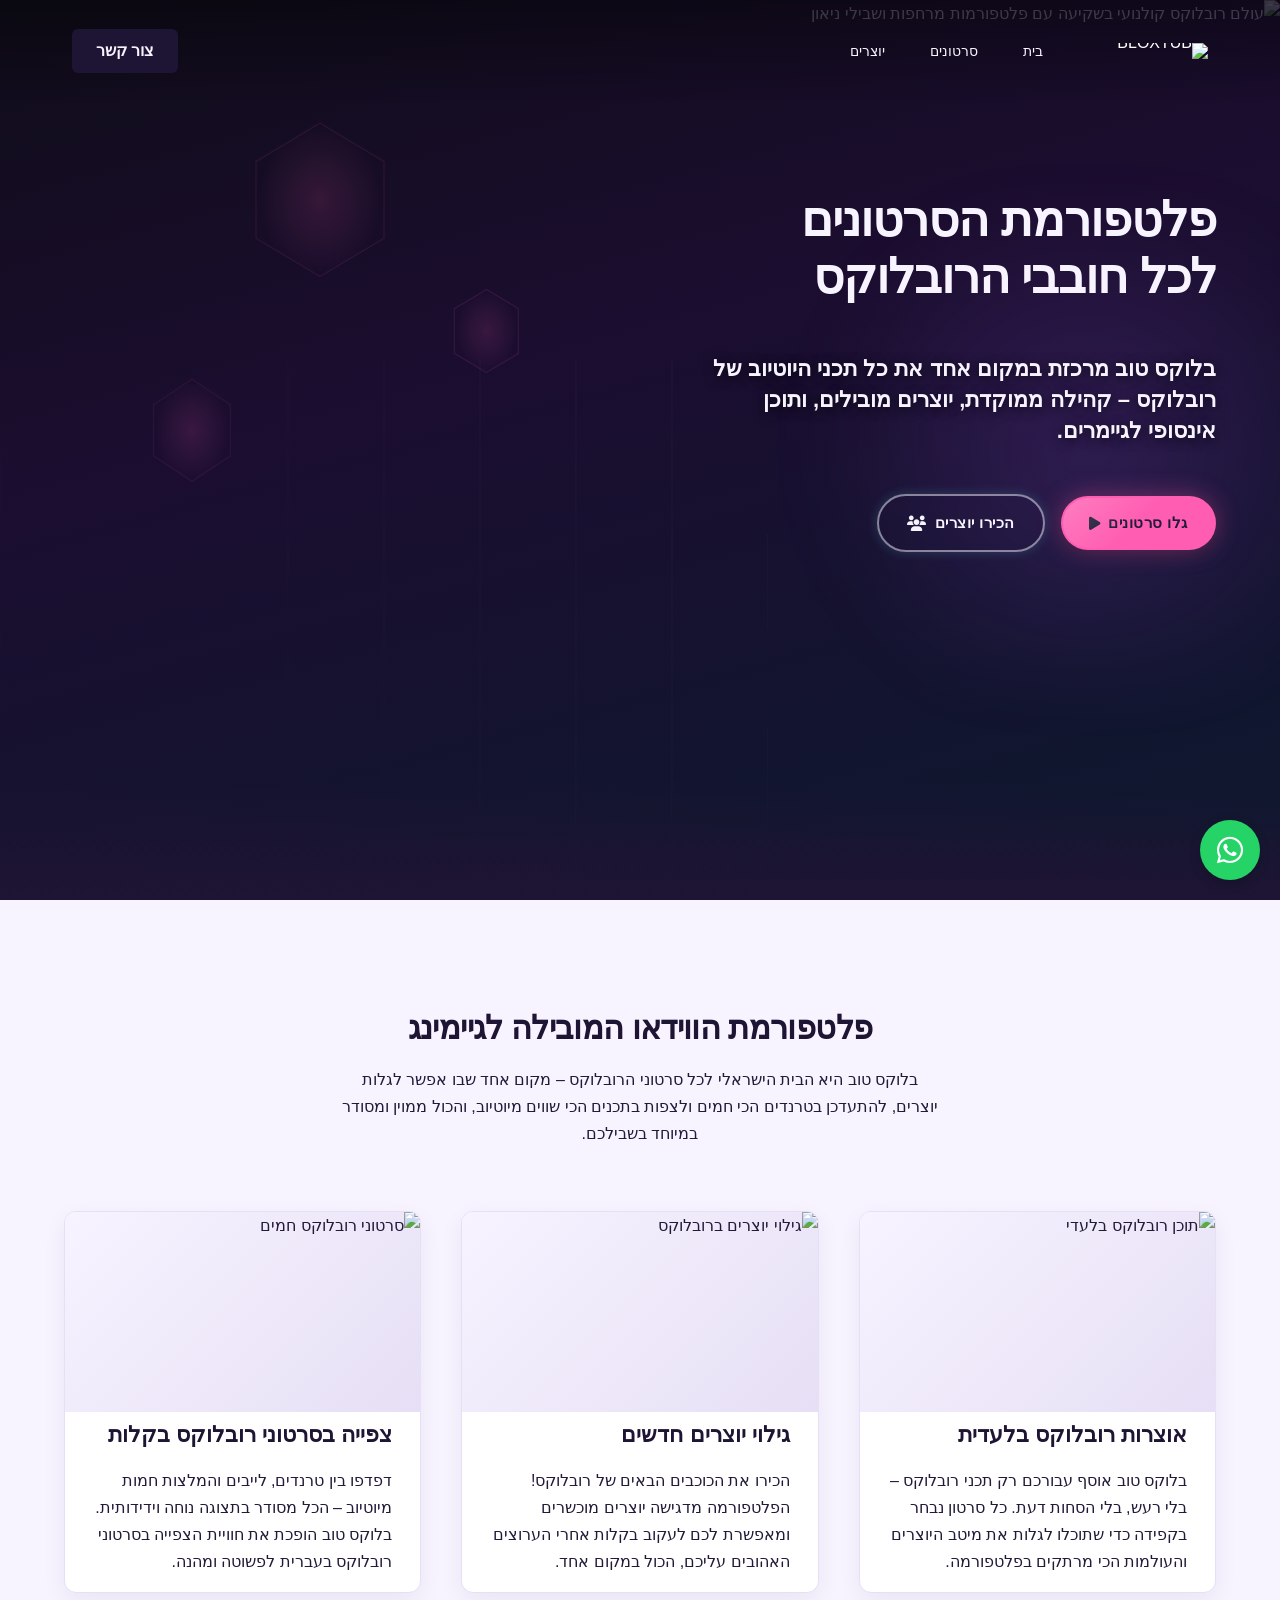
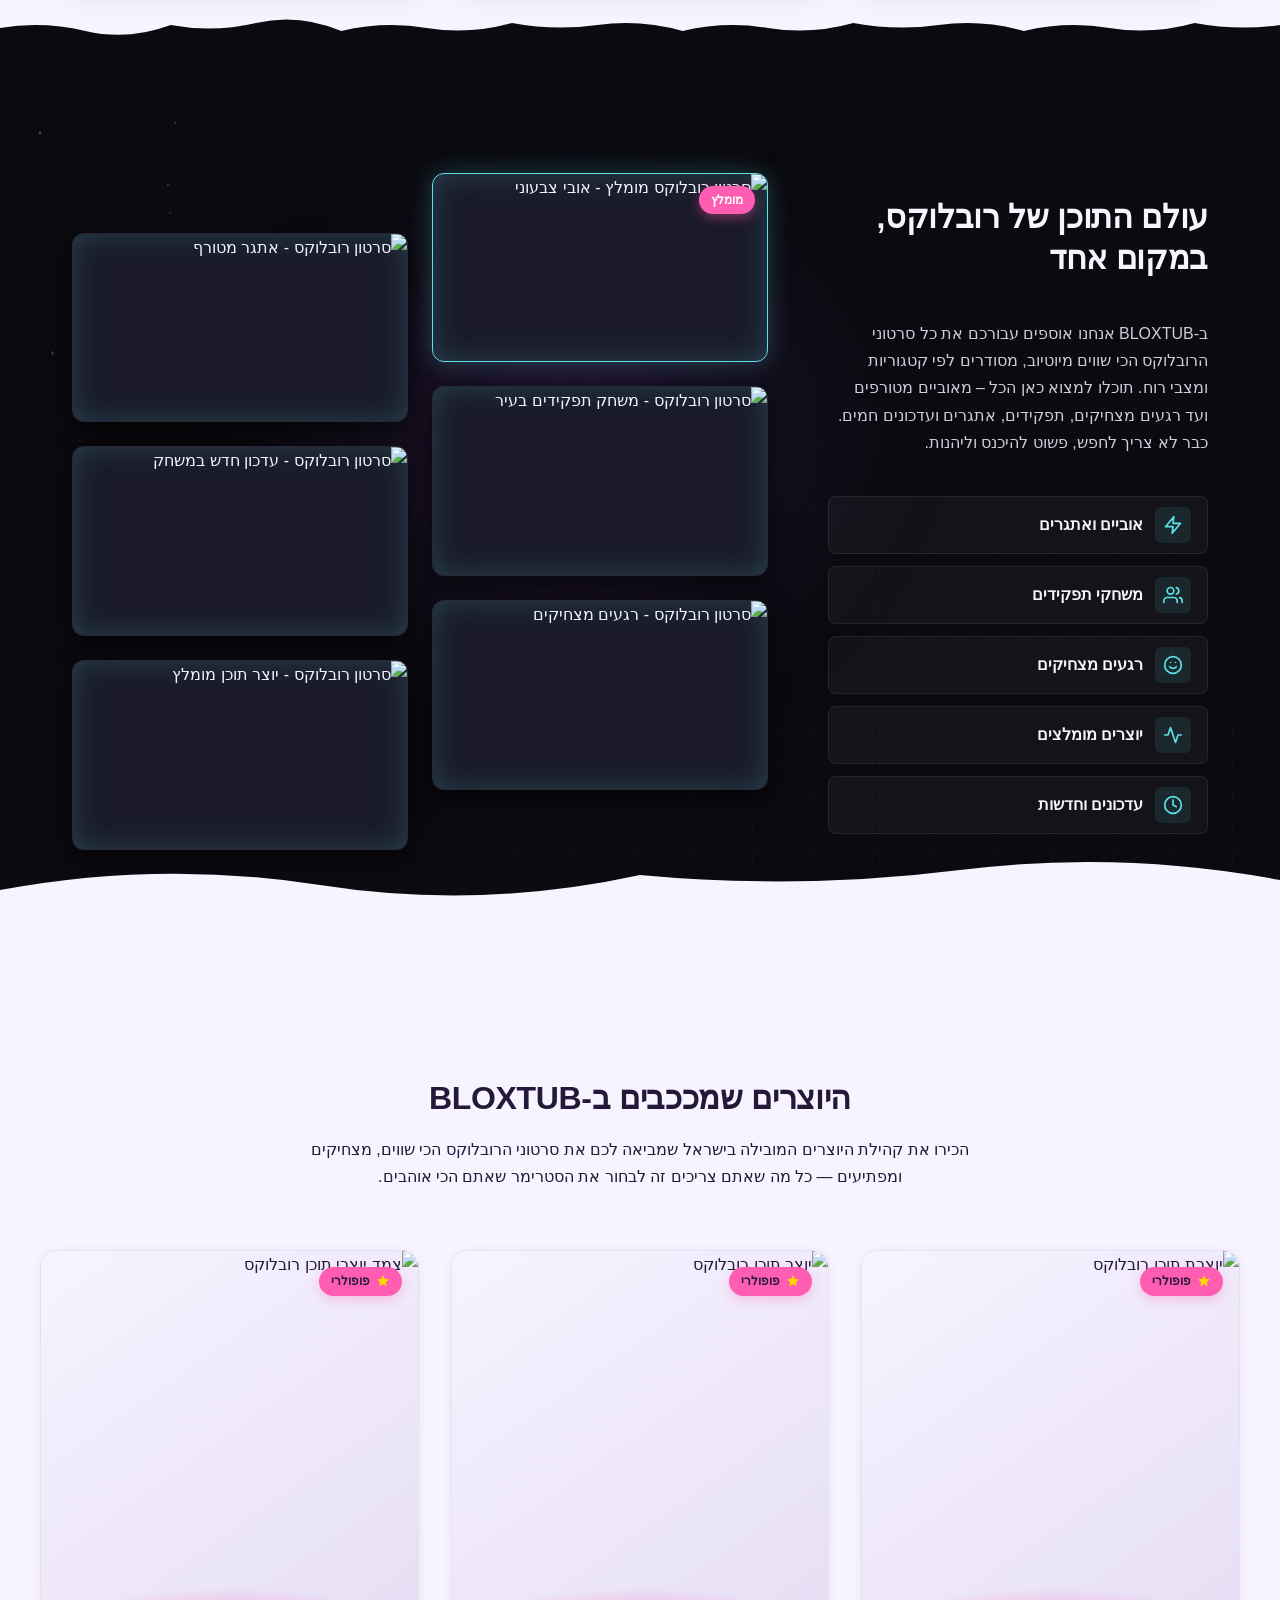
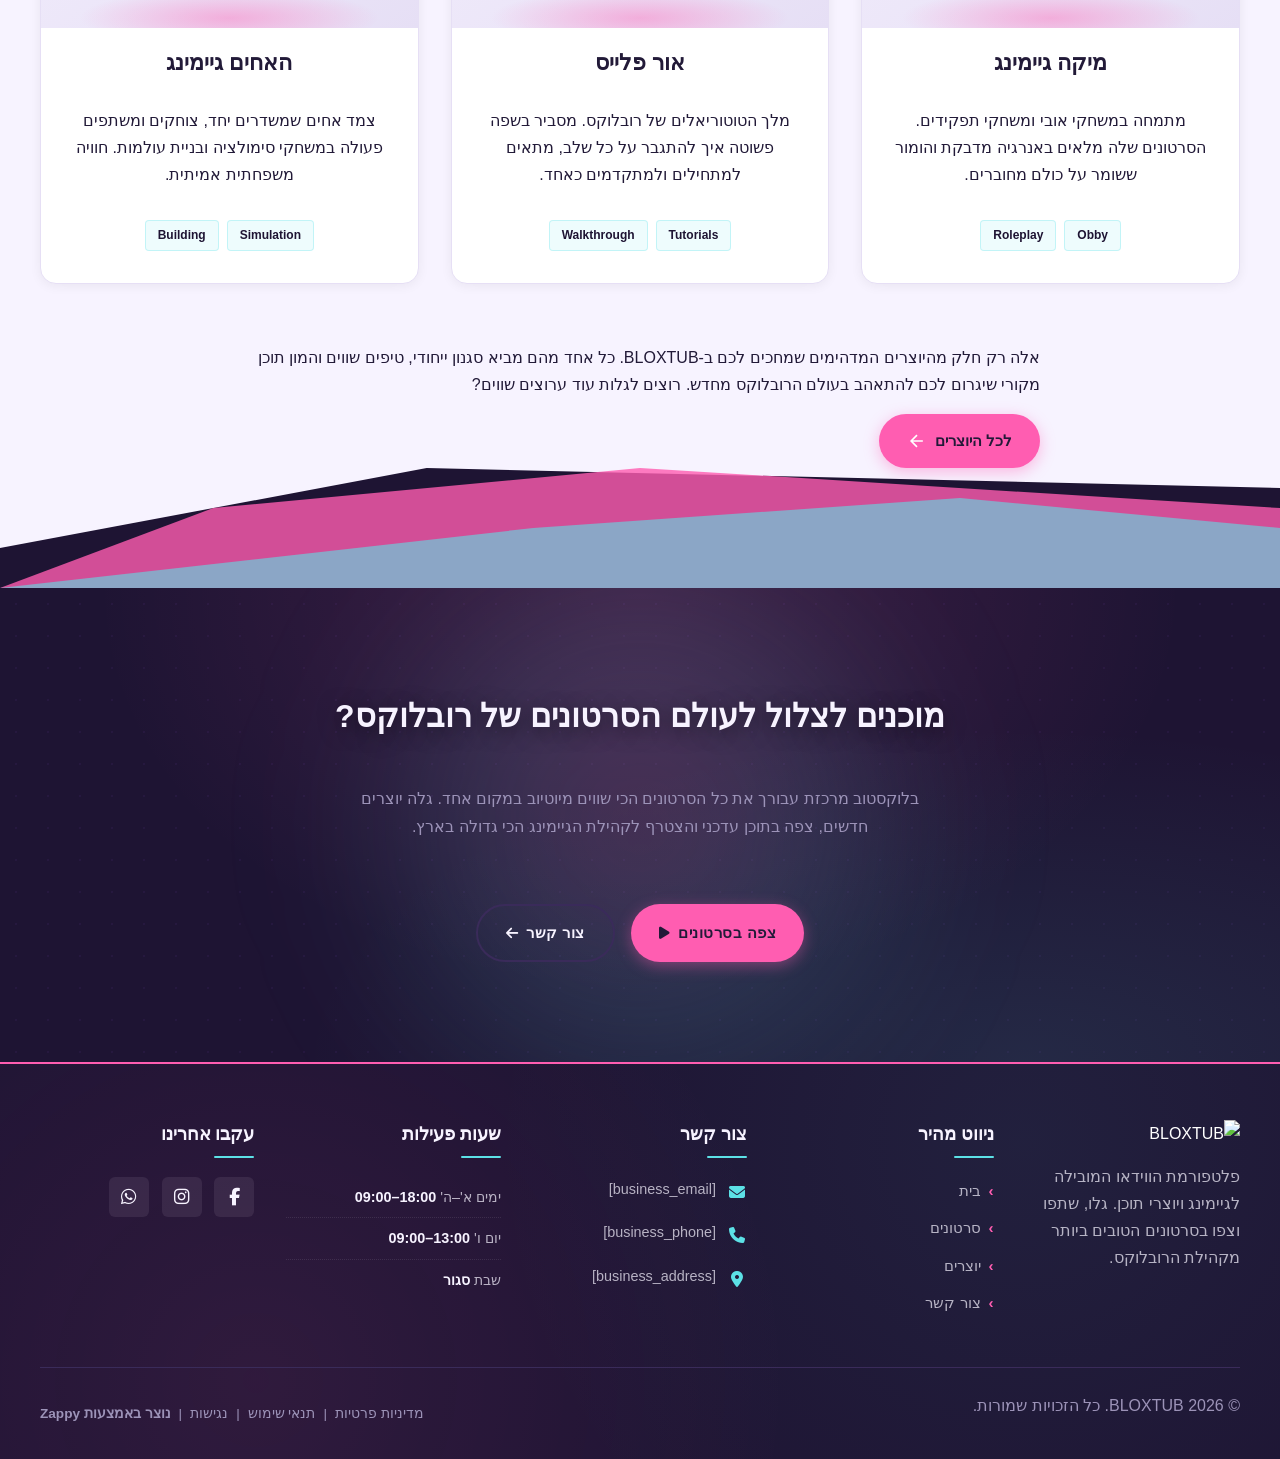
==== index.html @ db33e0e6 "Initial website commit" ====
<!DOCTYPE html>
<html lang="he" dir="rtl">
<head>
    <meta charset="UTF-8">
    <meta name="viewport" content="width=device-width, initial-scale=1.0">
    <meta name="robots" content="index, follow">
    <title>גלו עולם שלם של סרטוני רובלוקס — BLOXTUB</title>
    <meta name="description" content="פלטפורמת הווידאו המובילה לגיימינג שכולה רובלוקס! צפו באוספי סרטוני רובלוקס בעברית, גלו יוצרים חדשים והפכו לחלק מקהילת גיימרים תוססת. הכנסו עכשיו והתחילו לצפות!">
    <meta name="keywords" content="gaming video platform, סרטוני רובלוקס בעברית, צפייה בסרטוני רובלוקס, פלטפורמת וידאו לגיימינג, קהילת רובלוקס">
    
    <!-- Favicons -->
    <link rel="icon" type="image/x-icon" href="/assets/favicon.ico">
    <link rel="icon" type="image/png" sizes="16x16" href="/assets/favicon-16x16.png">
    <link rel="icon" type="image/png" sizes="32x32" href="/assets/favicon-32x32.png">
    <link rel="icon" type="image/png" sizes="48x48" href="/assets/favicon-48x48.png">
    <link rel="icon" type="image/png" sizes="192x192" href="/assets/favicon-192x192.png">
    <link rel="icon" type="image/png" sizes="512x512" href="/assets/favicon-512x512.png">
    <link rel="apple-touch-icon" href="/assets/apple-touch-icon.png">
    <!-- Zappy Analytics -->
<script>
(function() {
  'use strict';
  
  // Configuration
  var config = {
    websiteId: '1a527d62-5605-4ae5-ab54-e5332d90926c',
    apiUrl: 'https://api.zappy5.com/api/analytics/track',
    sessionDuration: 30 * 60 * 1000, // 30 minutes
    visitorDuration: 30 * 24 * 60 * 60 * 1000, // 30 days
    trackPageViews: true,
    trackClicks: true,
    trackFormSubmissions: true
  };
  
  // Generate or retrieve persistent visitor ID (30 days)
  function getVisitorId() {
    var visitorKey = 'zappy_visitor_' + config.websiteId;
    var visitor = null;
    
    try {
      visitor = localStorage.getItem(visitorKey);
      if (visitor) {
        var visitorData = JSON.parse(visitor);
        var now = Date.now();
        
        // Check if visitor ID is still valid (30 days)
        if (now - visitorData.created < config.visitorDuration) {
          // Update last seen timestamp
          visitorData.lastSeen = now;
          localStorage.setItem(visitorKey, JSON.stringify(visitorData));
          return visitorData.id;
        }
      }
    } catch (e) {
      console.warn('Zappy Analytics: LocalStorage not available');
    }
    
    // Generate new visitor ID
    var newVisitorId = 'zv_' + Date.now() + '_' + Math.random().toString(36).substr(2, 9);
    
    try {
      localStorage.setItem(visitorKey, JSON.stringify({
        id: newVisitorId,
        created: Date.now(),
        lastSeen: Date.now()
      }));
    } catch (e) {
      // Continue without local storage
    }
    
    return newVisitorId;
  }
  
  // Generate or retrieve session ID (30 minutes)
  function getSessionId() {
    var sessionKey = 'zappy_session_' + config.websiteId;
    var session = null;
    
    try {
      session = sessionStorage.getItem(sessionKey);
      if (session) {
        var sessionData = JSON.parse(session);
        var now = Date.now();
        
        // Check if session is still valid
        if (now - sessionData.timestamp < config.sessionDuration) {
          // Update timestamp
          sessionData.timestamp = now;
          sessionStorage.setItem(sessionKey, JSON.stringify(sessionData));
          return sessionData.id;
        }
      }
    } catch (e) {
      console.warn('Zappy Analytics: SessionStorage not available');
    }
    
    // Generate new session ID
    var newSessionId = 'zs_' + Date.now() + '_' + Math.random().toString(36).substr(2, 9);
    
    try {
      sessionStorage.setItem(sessionKey, JSON.stringify({
        id: newSessionId,
        timestamp: Date.now()
      }));
    } catch (e) {
      // Continue without session storage
    }
    
    return newSessionId;
  }
  
  var visitorId = getVisitorId();
  var sessionId = getSessionId();
  
  // Track an event
  function trackEvent(eventType, data) {
    data = data || {};
    
    var eventData = {
      website_id: config.websiteId,
      event_type: eventType,
      page_path: window.location.pathname,
      referrer: document.referrer || 'direct',
      visitor_id: visitorId,
      session_id: sessionId,
      metadata: data
    };
    
    // Use sendBeacon if available (better for page unload events)
    if (navigator.sendBeacon) {
      var blob = new Blob([JSON.stringify(eventData)], { type: 'application/json' });
      navigator.sendBeacon(config.apiUrl, blob);
    } else {
      // Fallback to fetch
      fetch(config.apiUrl, {
        method: 'POST',
        headers: {
          'Content-Type': 'application/json'
        },
        body: JSON.stringify(eventData),
        keepalive: true
      }).catch(function(error) {
        console.warn('Zappy Analytics: Failed to track event', error);
      });
    }
  }
  
  // Track page view
  if (config.trackPageViews) {
    trackEvent('pageview', {
      title: document.title,
      url: window.location.href
    });
  }
  
  // Track clicks on important elements
  if (config.trackClicks) {
    document.addEventListener('click', function(e) {
      var target = e.target;
      
      // Track button clicks (counted as actions)
      if (target.tagName === 'BUTTON' || target.closest('button')) {
        var button = target.tagName === 'BUTTON' ? target : target.closest('button');
        var clickMeta = {
          element: 'button',
          text: button.textContent.trim().substring(0, 100),
          id: button.id || null,
          class: button.className || null
        };
        
        trackEvent('click', clickMeta);
      }
      
      // Track link clicks (navigation - not counted as actions)
      else if (target.tagName === 'A' || target.closest('a')) {
        var link = target.tagName === 'A' ? target : target.closest('a');
        var navMeta = {
          element: 'link',
          text: link.textContent.trim().substring(0, 100),
          href: link.href,
          external: link.hostname !== window.location.hostname
        };
        
        trackEvent('navigation', navMeta);
      }
    }, true);
  }
  
  
  // Track form submissions
  if (config.trackFormSubmissions) {
    document.addEventListener('submit', function(e) {
      var form = e.target;
      
      trackEvent('form_submit', {
        form_id: form.id || null,
        form_name: form.name || null,
        form_action: form.action || null,
        form_method: form.method || 'GET'
      });
    }, true);
  }
  
  // Track time on page (send on page unload)
  var pageLoadTime = Date.now();
  
  window.addEventListener('beforeunload', function() {
    var timeOnPage = Math.floor((Date.now() - pageLoadTime) / 1000); // in seconds
    
    trackEvent('page_unload', {
      time_on_page: timeOnPage,
      page_path: window.location.pathname
    });
  });
  
  // Expose tracking function globally for custom events
  window.zappyAnalytics = {
    track: trackEvent,
    getVisitorId: function() { return visitorId; },
    getSessionId: function() { return sessionId; }
  };
  
})();
</script>
<!-- End Zappy Analytics -->
    <meta property="og:title" content="גלו עולם שלם של סרטוני רובלוקס — BLOXTUB">
    <meta property="og:description" content="פלטפורמת הווידאו המובילה לגיימינג שכולה רובלוקס! צפו באוספי סרטוני רובלוקס בעברית, גלו יוצרים חדשים והפכו לחלק מקהילת גיימרים תוססת. הכנסו עכשיו והתחילו לצפות!">
    <meta name="twitter:card" content="summary_large_image">
    <meta name="twitter:title" content="גלו עולם שלם של סרטוני רובלוקס — BLOXTUB">
    <meta name="twitter:description" content="פלטפורמת הווידאו המובילה לגיימינג שכולה רובלוקס! צפו באוספי סרטוני רובלוקס בעברית, גלו יוצרים חדשים והפכו לחלק מקהילת גיימרים תוססת. הכנסו עכשיו והתחילו לצפות!">
    <meta property="og:type" content="website">
  <meta property="og:locale" content="he_IL">
  
  
  
  
  
  <link rel="stylesheet" href="https://cdnjs.cloudflare.com/ajax/libs/font-awesome/6.4.0/css/all.min.css">
  <style>
    .skip-link { position: absolute; top: 0; left: 0; transform: translateY(-200%); padding: 12px 18px; background: var(--bg-dark, #1a1a1a); color: var(--text-light, #fff); font-weight: 600; border-radius: 0 0 8px 0; z-index: 10000; }
    .skip-link:focus { transform: none; outline: 2px solid var(--ring, #fff); outline-offset: 2px; }
    :focus-visible { outline: 2px solid var(--ring, currentColor); outline-offset: 3px; }
  </style>


  
    <!-- Favicons -->
    <link rel="icon" type="image/x-icon" href="/assets/favicon.ico">
    <link rel="icon" type="image/png" sizes="16x16" href="/assets/favicon-16x16.png">
    <link rel="icon" type="image/png" sizes="32x32" href="/assets/favicon-32x32.png">
    <link rel="icon" type="image/png" sizes="48x48" href="/assets/favicon-48x48.png">
    <link rel="icon" type="image/png" sizes="192x192" href="/assets/favicon-192x192.png">
    <link rel="icon" type="image/png" sizes="512x512" href="/assets/favicon-512x512.png">
    <link rel="apple-touch-icon" href="/assets/apple-touch-icon.png">
    <!-- Cookie Consent -->
    <link rel="stylesheet" href="https://cdn.jsdelivr.net/npm/vanilla-cookieconsent@3/dist/cookieconsent.css">
    <script src="https://cdn.jsdelivr.net/npm/vanilla-cookieconsent@3/dist/cookieconsent.umd.js"></script>
    <!-- Mickidum Accessibility Toolbar -->
    <script src="https://cdn.jsdelivr.net/gh/mickidum/acc_toolbar/acctoolbar/acctoolbar.min.js"></script>
    <link rel="stylesheet" href="/styles.css">
    <script>window.ZAPPY_WEBSITE_ID = "1a527d62-5605-4ae5-ab54-e5332d90926c"; window.ZAPPY_API_BASE = "https://api.zappy5.com";</script>

    <style id="zappy-dropdown-submenu-styles">
      /* ========== DESKTOP DROPDOWN SUBMENU STYLES ========== */
      /* Base styles for dropdown submenus - parent must be positioned */
      .nav-menu li:has(.sub-menu), nav li:has(.sub-menu), .navbar li:has(.sub-menu), #navMenu li:has(.sub-menu) { position: relative; }
      /* Submenu base - hidden by default */
      .nav-menu .sub-menu, nav .sub-menu, .navbar .sub-menu, #navMenu .sub-menu { display: block !important; position: absolute !important; top: 100%; left: 0; min-width: 220px; background: white; border-radius: 8px; box-shadow: 0 8px 25px rgba(0,0,0,0.15); padding: 8px 0; opacity: 0; visibility: hidden; transform: translateY(10px); transition: all 0.3s ease; z-index: 1000; list-style: none; pointer-events: none; }
      /* CRITICAL: Desktop hover styles to show dropdown */
      .nav-menu li:hover > .sub-menu, nav li:hover > .sub-menu, .navbar li:hover > .sub-menu, #navMenu li:hover > .sub-menu { opacity: 1 !important; visibility: visible !important; transform: translateY(0) !important; pointer-events: auto !important; }
      /* Submenu item styling */
      .sub-menu li { list-style: none; margin: 0; padding: 0; }
      .sub-menu a { display: block !important; padding: 10px 16px !important; color: var(--text-dark, #333) !important; font-weight: 500; text-decoration: none; white-space: nowrap; transition: background-color 0.2s; }
      .sub-menu .zappy-nav-child > a { padding-left: 28px !important; font-size: 0.9em !important; opacity: 0.85 !important; }
      [dir="rtl"] .sub-menu .zappy-nav-child > a, html[lang="he"] .sub-menu .zappy-nav-child > a, html[lang="ar"] .sub-menu .zappy-nav-child > a { padding-left: 10px !important; padding-right: 28px !important; }
      .sub-menu .zappy-nav-parent > a { font-weight: 600 !important; }
      .sub-menu a:hover { background-color: #f5f5f5; }
      /* RTL (Hebrew/Arabic) dropdown positioning */
      [dir="rtl"] .nav-menu .sub-menu, [dir="rtl"] nav .sub-menu, [dir="rtl"] .navbar .sub-menu, html[lang="he"] .nav-menu .sub-menu, html[lang="he"] nav .sub-menu, html[lang="he"] .navbar .sub-menu, html[lang="ar"] .nav-menu .sub-menu, html[lang="ar"] nav .sub-menu, html[lang="ar"] .navbar .sub-menu { left: auto !important; right: 0 !important; }
      /* Hide empty dropdown menus (exclude catalog sub-menus that use <a> children instead of <li>) */
      .sub-menu:empty, .sub-menu:not(:has(li:not(.zappy-hidden-menu-item))):not(:has(> a)), .sub-menu:not(:has(li)):not(:has(> a)) { display: none !important; opacity: 0 !important; visibility: hidden !important; pointer-events: none !important; }
      /* Desktop: show submenu on Menu Group hover */
      li:has(.menu-group-title):hover > .sub-menu { opacity: 1 !important; visibility: visible !important; transform: translateY(0) !important; pointer-events: auto !important; }
      /* Menu Group title styling */
      .nav-menu > li > .menu-group-title, #navMenu > li > .menu-group-title { display: inline-block; padding: 0.5rem 1rem; cursor: default; user-select: none; }
      
      /* ========== MOBILE SUBMENU STYLES ========== */
      @media (max-width: 768px) {
        .nav-menu .sub-menu, nav .sub-menu, .navbar .sub-menu, #navMenu .sub-menu { position: static !important; transform: none !important; box-shadow: none !important; background: transparent !important; max-height: 0; overflow: hidden; opacity: 0; visibility: hidden; transition: max-height 0.3s ease, opacity 0.3s ease; padding: 0 !important; border-radius: 0 !important; }
        .navbar .sub-menu.mobile-expanded, .nav-menu .sub-menu.mobile-expanded, #navMenu .sub-menu.mobile-expanded { max-height: none !important; overflow-y: visible !important; opacity: 1 !important; visibility: visible !important; padding: 8px 0 8px 16px !important; }
        [dir="rtl"] .sub-menu.mobile-expanded, html[lang="he"] .sub-menu.mobile-expanded { padding: 8px 16px 8px 0 !important; }
        /* Disable hover behavior on mobile */
        .nav-menu li:hover > .sub-menu, nav li:hover > .sub-menu, .navbar li:hover > .sub-menu, #navMenu li:hover > .sub-menu { opacity: 0; visibility: hidden; pointer-events: none; }
        .nav-menu li > .sub-menu.mobile-expanded, nav li > .sub-menu.mobile-expanded, .navbar li > .sub-menu.mobile-expanded, #navMenu li > .sub-menu.mobile-expanded { opacity: 1 !important; visibility: visible !important; pointer-events: auto !important; }
        .nav-menu li:has(.sub-menu), nav li:has(.sub-menu), .navbar li:has(.sub-menu), #navMenu li:has(.sub-menu) { display: flex !important; flex-wrap: wrap !important; align-items: center !important; position: relative !important; min-height: 44px !important; }
        .nav-menu li:has(.sub-menu) > a, nav li:has(.sub-menu) > a, .navbar li:has(.sub-menu) > a, #navMenu li:has(.sub-menu) > a { flex: 1 !important; min-width: 0 !important; }
        .nav-menu li:has(.sub-menu) > .menu-group-title, nav li:has(.sub-menu) > .menu-group-title, .navbar li:has(.sub-menu) > .menu-group-title, #navMenu li:has(.sub-menu) > .menu-group-title { flex: 1 !important; min-width: 0 !important; padding: 0 !important; line-height: inherit !important; }
        .nav-menu li:has(.sub-menu) > .sub-menu, nav li:has(.sub-menu) > .sub-menu, .navbar li:has(.sub-menu) > .sub-menu, #navMenu li:has(.sub-menu) > .sub-menu { flex-basis: 100% !important; width: 100% !important; }
        .nav-menu li:has(.sub-menu) > a [class*="chevron"], .nav-menu li:has(.sub-menu) > a [class*="arrow"], .nav-menu li:has(.sub-menu) > a .fa-chevron-down, .nav-menu li:has(.sub-menu) > a .fa-angle-down, nav li:has(.sub-menu) > a [class*="chevron"], nav li:has(.sub-menu) > a [class*="arrow"], #navMenu li:has(.sub-menu) > a [class*="chevron"], #navMenu li:has(.sub-menu) > a [class*="arrow"] { display: none !important; visibility: hidden !important; }
        .mobile-submenu-toggle { display: flex !important; align-items: center !important; justify-content: center !important; width: 44px !important; height: auto !important; background: transparent !important; border: none !important; cursor: pointer !important; color: var(--text-light) !important; position: static !important; flex-shrink: 0 !important; align-self: stretch !important; z-index: 2 !important; padding: 0 !important; margin: 0 !important; }
        .mobile-submenu-toggle::after { content: '' !important; width: 0 !important; height: 0 !important; border-left: 6px solid transparent !important; border-right: 6px solid transparent !important; border-top: 7px solid currentColor !important; transition: transform 0.3s ease !important; }
        .mobile-submenu-toggle.expanded::after { transform: rotate(180deg) !important; }
        .sub-menu a { padding: 10px 0 !important; display: block !important; color: var(--text-light) !important; white-space: normal !important; }
        .sub-menu .zappy-nav-child > a { padding-left: 28px !important; font-size: 0.9em !important; opacity: 0.85 !important; }
        [dir="rtl"] .sub-menu .zappy-nav-child > a, html[lang="he"] .sub-menu .zappy-nav-child > a, html[lang="ar"] .sub-menu .zappy-nav-child > a { padding-left: 0 !important; padding-right: 28px !important; }
        .sub-menu .zappy-nav-parent > a { font-weight: 600 !important; }
        .nav-menu.active, #navMenu.active { max-width: 100vw !important; overflow-x: hidden !important; box-sizing: border-box !important; }
        .navbar .sub-menu li a, nav.navbar .sub-menu li a, .zappy-products-dropdown .sub-menu a { color: var(--text-light) !important; }
      }
      @media (min-width: 769px) { .mobile-submenu-toggle { display: none !important; } }
    </style>

    <style id="zappy-widget-visibility">
      html[dir="rtl"] .whatsapp-float { right: 20px !important; left: auto !important; }
      html[dir="ltr"] .whatsapp-float, html:not([dir]) .whatsapp-float { left: 20px !important; right: auto !important; }
      html[dir="rtl"] #mic-access-tool-general-button, html[dir="rtl"] .mic-access-tool-general-button,
      html[dir="rtl"] #mic-init-access-tool .mic-access-tool-general-button,
      html[dir="rtl"] #mic-init-access-tool #mic-access-tool-general-button,
      html[dir="rtl"] ._access-icon { left: 20px !important; right: auto !important; }
      html[dir="ltr"] #mic-access-tool-general-button, html[dir="ltr"] .mic-access-tool-general-button,
      html[dir="ltr"] #mic-init-access-tool .mic-access-tool-general-button,
      html[dir="ltr"] #mic-init-access-tool #mic-access-tool-general-button,
      html[dir="ltr"] ._access-icon,
      html:not([dir]) #mic-access-tool-general-button, html:not([dir]) .mic-access-tool-general-button,
      html:not([dir]) #mic-init-access-tool .mic-access-tool-general-button,
      html:not([dir]) #mic-init-access-tool #mic-access-tool-general-button,
      html:not([dir]) ._access-icon { right: 20px !important; left: auto !important; }
      @media (max-width: 768px) { .whatsapp-float { display: flex !important; } }
      @media (min-width: 769px) { .whatsapp-float { display: flex !important; } }
      @media (max-width: 768px) {
        #mic-access-tool-general-button, .mic-access-tool-general-button,
        #mic-init-access-tool .mic-access-tool-general-button, #mic-init-access-tool #mic-access-tool-general-button,
        ._access-icon { display: flex !important; visibility: visible !important; opacity: 1 !important; pointer-events: auto !important; }
        #mic-access-tool-box.opened-mic-access-tool, .mic-access-tool-box.opened-mic-access-tool,
        #mic-init-access-tool #mic-access-tool-box.opened-mic-access-tool {
          visibility: visible !important; opacity: 1 !important; pointer-events: auto !important;
        }
      }
      @media (min-width: 769px) {
        #mic-access-tool-general-button, .mic-access-tool-general-button,
        #mic-init-access-tool .mic-access-tool-general-button, #mic-init-access-tool #mic-access-tool-general-button,
        ._access-icon { display: flex !important; visibility: visible !important; opacity: 1 !important; pointer-events: auto !important; }
        #mic-access-tool-box.opened-mic-access-tool, .mic-access-tool-box.opened-mic-access-tool,
        #mic-init-access-tool #mic-access-tool-box.opened-mic-access-tool {
          visibility: visible !important; opacity: 1 !important; pointer-events: auto !important;
        }
      }
    </style>
</head>
<body>
<a class="skip-link" href="#main">דלג לתוכן הראשי</a>
  <nav class="navbar" dir="rtl">
  <button class="mobile-toggle" id="mobileToggle" aria-label="Menu">
    <svg class="hamburger-icon" width="24" height="24" viewBox="0 0 24 24" fill="none">
      <path d="M3 12h18M3 6h18M3 18h18" stroke="currentColor" stroke-width="2" stroke-linecap="round"></path>
    </svg>
    <svg class="close-icon" width="24" height="24" viewBox="0 0 24 24" fill="none" style="display: none;">
      <path d="M18 6L6 18M6 6l12 12" stroke="currentColor" stroke-width="2" stroke-linecap="round"></path>
    </svg>
  </button>
  
  <button class="phone-header-btn" data-phone="[business_phone]" aria-label="Call">
    <svg width="20" height="20" viewBox="0 0 24 24" fill="currentColor">
      <path d="M22 16.92v3a2 2 0 0 1-2.18 2 19.79 19.79 0 0 1-8.63-3.07 19.5 19.5 0 0 1-6-6 19.79 19.79 0 0 1-3.07-8.67A2 2 0 0 1 4.11 2h3a2 2 0 0 1 2 1.72 12.84 12.84 0 0 0 .7 2.81 2 2 0 0 1-.45 2.11L8.09 9.91a16 16 0 0 0 6 6l1.27-1.27a2 2 0 0 1 2.11-.45 12.84 12.84 0 0 0 2.81.7A2 2 0 0 1 22 16.92z"></path>
    </svg>
  </button>

  <div class="nav-container">
    <div class="nav-right-group"><div class="nav-brand">
      <a href="/" class="logo-link"><img class="logo" src="/assets/site-----image-1.webp" alt="BLOXTUB"></a>
    </div><ul class="nav-menu" id="navMenu"><li><a href="/">בית</a></li><li><a href="/videos">סרטונים</a></li><li><a href="/creators">יוצרים</a></li></ul></div>
    
    
    
    <div class="nav-cta-container">
      <a href="/contact" class="nav-cta-btn">צור קשר</a>
    </div>
  </div>
</nav>
<script>

// Navbar Mobile Menu Toggle and Contrast Fix
(function() {
  // Use 'load' event instead of 'DOMContentLoaded' to ensure we run AFTER all other scripts
  window.addEventListener('load', function() {
    
    // FIX MOBILE BUTTON CONTRAST
    // Detect navbar background color and apply contrasting color to mobile buttons
    const navbar = document.querySelector('.navbar, nav, header');
    if (!navbar) {
      console.log('[Navbar] Navbar element not found');
      return;
    }
    
    // DECLARE VARIABLES EARLY to avoid Temporal Dead Zone errors
    // These are used in multiple places below
    let mobileToggle = document.getElementById('mobileToggle') ||
                       document.querySelector('.mobile-toggle') ||
                       document.querySelector('.hamburger') ||
                       document.querySelector('.hamburger-menu') ||
                       document.querySelector('.menu-toggle') ||
                       document.querySelector('.burger-menu') ||
                       document.querySelector('[aria-label="Menu"]') ||
                       document.querySelector('[aria-label="תפריט"]');
    
    const phoneBtn = document.querySelector('.phone-header-btn');
    
    const computedStyle = window.getComputedStyle(navbar);
    let bgColor = computedStyle.backgroundColor;
    
    console.log('[Navbar] Initial navbar background:', bgColor);
    
    // Check if background is transparent or rgba with 0 alpha
    const isTransparent = bgColor === 'transparent' || 
                         bgColor === 'rgba(0, 0, 0, 0)' ||
                         (bgColor.startsWith('rgba') && bgColor.includes(', 0)'));
    
    if (isTransparent) {
      // Check for background-image or gradient
      const bgImage = computedStyle.backgroundImage;
      if (bgImage && bgImage !== 'none') {
        console.log('[Navbar] Navbar has background image/gradient, using dark text');
        bgColor = 'rgb(240, 240, 240)'; // Assume light background
      } else {
        // Transparent navbar - check body background
        const bodyBg = window.getComputedStyle(document.body).backgroundColor;
        console.log('[Navbar] Navbar transparent, using body background:', bodyBg);
        bgColor = bodyBg;
      }
    }
    
    // Calculate luminance to determine if background is light or dark
    const rgb = bgColor.match(/\d+/g);
    if (rgb && rgb.length >= 3) {
      const r = parseInt(rgb[0]);
      const g = parseInt(rgb[1]);
      const b = parseInt(rgb[2]);
      const luminance = (0.299 * r + 0.587 * g + 0.114 * b) / 255;
      
      // Mobile button colors are set by Claude's AI-generated CSS (same as .nav-menu a)
      // No dynamic color overrides needed - colors come from the generated navbar CSS
      console.log('[Navbar] Mobile button colors preserved from Claude CSS (luminance:', luminance.toFixed(2) + ')');
      
      // FIX ICON SIZES - Ensure SVGs are properly sized and visible
      // INJECT CRITICAL CSS TO OVERRIDE ANY CONFLICTING RULES
      const criticalCSS = document.createElement('style');
      criticalCSS.id = 'zappy-mobile-nav-fix';
      const htmlLang = document.documentElement.lang || 'en';
      const htmlDir = document.documentElement.dir || 'ltr';
      // Check both dir attribute AND lang for RTL detection
      // dir="rtl" is the most reliable indicator
      const isRTL = htmlDir === 'rtl' || htmlLang === 'he' || htmlLang === 'ar';
      
      criticalCSS.textContent = `
        /* Hide mobile buttons on desktop, show only on mobile */
        @media (min-width: 769px) {
          .mobile-toggle,
          .phone-header-btn {
            display: none !important;
          }
        }
        
        /* Show and position mobile buttons correctly on mobile */
        @media (max-width: 768px) {
          .navbar,
          nav.navbar {
            min-height: 70px !important;
          }

          .mobile-toggle,
          .phone-header-btn {
            position: absolute !important;
            top: 0 !important;
            bottom: 0 !important;
            margin-top: auto !important;
            margin-bottom: auto !important;
            transform: none !important;
            z-index: 1001 !important;
            display: flex !important;
            align-items: center !important;
            justify-content: center !important;
            width: 36px !important;
            height: 36px !important;
            border-radius: 50% !important;
            border: none !important;
            cursor: pointer !important;
            padding: 6px !important;
            background: none !important;
            color: var(--nav-text, var(--text-light)) !important;
            touch-action: manipulation !important;
            -webkit-tap-highlight-color: transparent !important;
          }

          html[data-zappy-site-type="ecommerce"] .phone-header-btn,
          body[data-zappy-site-type="ecommerce"] .phone-header-btn,
          html[data-zappy-site-type="ecommerce"] header .phone-header-btn,
          html[data-zappy-site-type="ecommerce"] nav .phone-header-btn {
            display: none !important;
            visibility: hidden !important;
            width: 0 !important;
            height: 0 !important;
            min-width: 0 !important;
            overflow: hidden !important;
          }
          
          /* LTR positioning (default): hamburger LEFT, phone RIGHT */
          html:not([dir="rtl"]):not([lang="he"]):not([lang="ar"]) .mobile-toggle,
          html[dir="ltr"] .mobile-toggle {
            left: 12px !important;
            right: auto !important;
          }
          html:not([dir="rtl"]):not([lang="he"]):not([lang="ar"]) .phone-header-btn,
          html[dir="ltr"] .phone-header-btn {
            right: 12px !important;
            left: auto !important;
          }
          
          /* RTL positioning: hamburger RIGHT, phone LEFT */
          html[dir="rtl"] .mobile-toggle,
          html[lang="he"] .mobile-toggle,
          html[lang="ar"] .mobile-toggle {
            right: 12px !important;
            left: auto !important;
          }
          html[dir="rtl"] .phone-header-btn,
          html[lang="he"] .phone-header-btn,
          html[lang="ar"] .phone-header-btn {
            left: 12px !important;
            right: auto !important;
          }
          
          /* CRITICAL: Ensure nav-container has min-height on mobile */
          /* All children are positioned absolutely/fixed on mobile, so height:auto collapses to 0 */
          .nav-container {
            min-height: 70px !important;
            position: relative !important;
          }
          
          /* Ensure SVG icons are properly sized and inherit color */
          .mobile-toggle svg,
          .phone-header-btn svg {
            width: 24px !important;
            height: 24px !important;
            /* Don't force display - let JavaScript control hamburger/close toggle */
          }
          
          /* Reset nav-cta-container on mobile - remove desktop box-shadow/padding */
          /* that creates a visible ghost box when CTA button is hidden */
          .nav-cta-container {
            box-shadow: none !important;
            padding: 0 !important;
          }
          
          /* Hide nav-cta-container entirely on mobile when there's no lang-switcher */
          /* (only the CTA button is inside, and it's hidden on mobile) */
          .nav-cta-container:not(:has(.lang-switcher)) {
            display: none !important;
          }
          
          /* CRITICAL: Prevent hero image fade gradient from bleeding over headline text */
          /* The .image-fade-gradient has bottom: -30px (extends below parent) */
          /* On mobile stacked layout, this overlaps the h1 text below the image */
          .hero-image-column {
            overflow: hidden !important;
          }
          .image-fade-gradient {
            bottom: 0 !important;
          }
          
          /* Hide desktop language switcher on mobile - hamburger menu handles it */
          /* High specificity to override stored CSS */
          .lang-switcher,
          .nav-cta-container .lang-switcher,
          .nav-container .lang-switcher,
          .navbar .lang-switcher,
          .navbar .nav-cta-container .lang-switcher {
            display: none !important;
          }
        }
      `;
      
      // Remove existing fix if present and inject new one
      const existing = document.getElementById('zappy-mobile-nav-fix');
      if (existing) existing.remove();
      document.head.appendChild(criticalCSS);
      
      console.log('[Navbar] Critical CSS injected for mobile nav positioning');
      
      // ONLY apply inline positioning styles on mobile viewport
      // On desktop, the CSS handles hiding these buttons with display: none
      // Inline styles were breaking desktop layout by overriding CSS
      const isMobileViewport = window.innerWidth <= 768;
      
      if (mobileToggle) {
        // Icon sizing applies to all viewports for consistency
        const hamburgerIcon = mobileToggle.querySelector('.hamburger-icon');
        const closeIcon = mobileToggle.querySelector('.close-icon');
        
        if (hamburgerIcon) {
          hamburgerIcon.style.setProperty('width', '24px', 'important');
          hamburgerIcon.style.setProperty('height', '24px', 'important');
          hamburgerIcon.style.setProperty('display', 'block', 'important'); // Show hamburger by default
        }
        if (closeIcon) {
          closeIcon.style.setProperty('width', '24px', 'important');
          closeIcon.style.setProperty('height', '24px', 'important');
          closeIcon.style.setProperty('display', 'none', 'important'); // Hide close icon by default
        }
        
        // ONLY set positioning inline styles on mobile
        if (isMobileViewport) {
          mobileToggle.style.setProperty('position', 'absolute', 'important');
          mobileToggle.style.setProperty('top', '0', 'important');
          mobileToggle.style.setProperty('bottom', '0', 'important');
          mobileToggle.style.setProperty('margin-top', 'auto', 'important');
          mobileToggle.style.setProperty('margin-bottom', 'auto', 'important');
          mobileToggle.style.setProperty('transform', 'none', 'important');
          mobileToggle.style.setProperty('z-index', '1001', 'important');
          
          // Clear any inline left/right so CSS can take over based on html[dir]
          mobileToggle.style.removeProperty('left');
          mobileToggle.style.removeProperty('right');
          
          console.log('[Navbar] Mobile toggle positioning applied (mobile viewport)');
        } else {
          // On desktop, clear any positioning styles to let CSS handle it
          mobileToggle.style.removeProperty('position');
          mobileToggle.style.removeProperty('top');
          mobileToggle.style.removeProperty('transform');
          mobileToggle.style.removeProperty('z-index');
          mobileToggle.style.removeProperty('left');
          mobileToggle.style.removeProperty('right');
          console.log('[Navbar] Desktop viewport - cleared mobile toggle inline positioning');
        }
      }
      
      if (phoneBtn) {
        // Icon sizing applies to all viewports
        const phoneIcon = phoneBtn.querySelector('svg');
        if (phoneIcon) {
          phoneIcon.style.width = '24px';
          phoneIcon.style.height = '24px';
          phoneIcon.setAttribute('width', '24');
          phoneIcon.setAttribute('height', '24');
        }
        
        // ONLY set positioning inline styles on mobile
        if (isMobileViewport) {
          phoneBtn.style.setProperty('position', 'absolute', 'important');
          phoneBtn.style.setProperty('top', '0', 'important');
          phoneBtn.style.setProperty('bottom', '0', 'important');
          phoneBtn.style.setProperty('margin-top', 'auto', 'important');
          phoneBtn.style.setProperty('margin-bottom', 'auto', 'important');
          phoneBtn.style.setProperty('transform', 'none', 'important');
          phoneBtn.style.setProperty('z-index', '1001', 'important');
          
          // Clear any inline left/right so CSS can take over based on html[dir]
          phoneBtn.style.removeProperty('left');
          phoneBtn.style.removeProperty('right');
          
          console.log('[Navbar] Phone button positioning applied (mobile viewport)');
        } else {
          // On desktop, clear any positioning styles to let CSS handle it
          phoneBtn.style.removeProperty('position');
          phoneBtn.style.removeProperty('top');
          phoneBtn.style.removeProperty('transform');
          phoneBtn.style.removeProperty('z-index');
          phoneBtn.style.removeProperty('left');
          phoneBtn.style.removeProperty('right');
          console.log('[Navbar] Desktop viewport - cleared phone button inline positioning');
        }
      }
    } else {
      console.log('[Navbar] Could not parse background color:', bgColor);
    }
    
    // MOBILE MENU TOGGLE
    // Re-query in case DOM changed (mobileToggle already declared at top of function)
    mobileToggle = document.getElementById('mobileToggle') ||
                   document.querySelector('.mobile-toggle') ||
                   document.querySelector('.hamburger') ||
                   document.querySelector('.hamburger-menu') ||
                   document.querySelector('.menu-toggle') ||
                   document.querySelector('.burger-menu') ||
                   document.querySelector('[aria-label="Menu"]') ||
                   document.querySelector('[aria-label="תפריט"]');
    
    // EXPANDED SEARCH: Find nav menu by ID or class
    const navMenu = document.getElementById('navMenu') ||
                  document.querySelector('.nav-menu') ||
                  document.querySelector('.nav-links') ||
                  document.querySelector('nav ul:not(.submenu)');
    
    if (!mobileToggle || !navMenu) {
      console.log('[Navbar] Mobile toggle or menu not found:', { toggle: !!mobileToggle, menu: !!navMenu });
      return;
    }
    
    // Ensure navMenu has ID for CSS targeting
    if (!navMenu.id) {
      navMenu.id = 'navMenu';
    }
    
    console.log('[Navbar] Initializing mobile menu...');
    
    // Remove any existing event listeners by cloning the button
    const newToggle = mobileToggle.cloneNode(true);
    mobileToggle.parentNode.replaceChild(newToggle, mobileToggle);
    
    // Toggle menu handler (shared by click and touchend)
    function handleToggle(e) {
      e.preventDefault();
      e.stopPropagation();
      
      const hamburgerIcon = newToggle.querySelector('.hamburger-icon');
      const closeIcon = newToggle.querySelector('.close-icon');
      const isActive = navMenu.classList.contains('active');
      
      if (isActive) {
        // Close menu
        navMenu.classList.remove('active');
        if (hamburgerIcon) hamburgerIcon.style.setProperty('display', 'block', 'important');
        if (closeIcon) closeIcon.style.setProperty('display', 'none', 'important');
        document.body.style.overflow = '';
        console.log('[Navbar] Menu closed');
      } else {
        // Open menu
        navMenu.classList.add('active');
        if (hamburgerIcon) hamburgerIcon.style.setProperty('display', 'none', 'important');
        if (closeIcon) closeIcon.style.setProperty('display', 'block', 'important');
        document.body.style.overflow = 'hidden';
        console.log('[Navbar] Menu opened');
      }
    }
    
    // Use click for desktop/emulation and touchend as iOS Safari fallback.
    // Prevent double-fire with a timestamp guard.
    var lastToggleTime = 0;
    function guardedToggle(e) {
      var now = Date.now();
      if (now - lastToggleTime < 300) return;
      lastToggleTime = now;
      handleToggle(e);
    }
    
    newToggle.addEventListener('click', guardedToggle);
    newToggle.addEventListener('touchend', guardedToggle);
    
    // Close menu when clicking nav links (but NOT dropdown toggles)
    const navLinks = navMenu.querySelectorAll('a');
    navLinks.forEach(function(link) {
      link.addEventListener('click', function() {
        // Don't close if it's a dropdown child (unless it's a real navigation link)
        if (this.getAttribute('href') === '#') return;
        
        const hamburgerIcon = newToggle.querySelector('.hamburger-icon');
        const closeIcon = newToggle.querySelector('.close-icon');
        
        navMenu.classList.remove('active');
        if (hamburgerIcon) hamburgerIcon.style.setProperty('display', 'block', 'important');
        if (closeIcon) closeIcon.style.setProperty('display', 'none', 'important');
        document.body.style.overflow = '';
        console.log('[Navbar] Menu closed (link clicked)');
      });
    });
    
    // DROPDOWN MENU TOGGLE (for mobile and touch devices)
    var dropdownToggles = navMenu.querySelectorAll('.dropdown-toggle');
    dropdownToggles.forEach(function(toggle) {
      toggle.addEventListener('click', function(e) {
        e.preventDefault();
        e.stopPropagation();
        var parent = this.closest('.nav-dropdown');
        if (!parent) return;
        
        // Close other open dropdowns at the same level
        var siblings = parent.parentNode.querySelectorAll('.nav-dropdown.open');
        siblings.forEach(function(sib) {
          if (sib !== parent) sib.classList.remove('open');
        });
        
        parent.classList.toggle('open');
        console.log('[Navbar] Dropdown toggled:', parent.classList.contains('open') ? 'open' : 'closed');
      });
    });
    
    // Close dropdowns when clicking outside
    document.addEventListener('click', function(e) {
      if (!e.target.closest('.nav-dropdown')) {
        var openDropdowns = document.querySelectorAll('.nav-dropdown.open');
        openDropdowns.forEach(function(dd) { dd.classList.remove('open'); });
      }
    });
    
    console.log('[Navbar] Dropdown handlers initialized for ' + dropdownToggles.length + ' dropdowns');
    
    // Phone button functionality (phoneBtn already declared at top of function)
    if (phoneBtn) {
      phoneBtn.addEventListener('click', function() {
        // Get phone number from placeholder in page or use default
        const phoneLinks = document.querySelectorAll('a[href^="tel:"]');
        const phoneNumber = phoneLinks.length > 0 
          ? phoneLinks[0].getAttribute('href').replace('tel:', '')
          : '[business_phone]';
        
        window.location.href = 'tel:' + phoneNumber;
        console.log('[Navbar] Phone button clicked');
      });
    }
    
    console.log('[Navbar] Mobile menu initialized successfully');
    
    // WhatsApp button visibility is now controlled via CSS (siteSettings).
    // No JS-based desktop hiding — the button is visible on both mobile and desktop by default.
  });
})();

</script>
  
  <main id="main">
    <section data-band-index="0" class="index-hero-section" data-layout-spec="בית-hero" data-hero-type="fullscreen-scrim">
  <!-- FULL-BLEED BACKGROUND IMAGE -->
  <img loading="eager" fetchpriority="high" data-hero-bg="true" data-placeholder="index-hero-image-1" data-context="Cinematic Roblox-inspired obstacle world at sunset: floating voxel platforms, glowing neon trails (hot pink and aqua), a dramatic purple-orange sky, and a deep cosmic shadow in the corners. The scene feels expansive and adventurous, with a stylized game-like atmosphere and a soft particle sparkle effect." width="1920" height="1080" src="/assets/site-index-hero-image-1.webp" alt="עולם רובלוקס קולנועי בשקיעה עם פלטפורמות מרחפות ושבילי ניאון" class="hero-bg-img">

  <!-- SCRIM OVERLAY FOR TEXT LEGIBILITY -->
  <div class="hero-scrim" aria-hidden="true"></div>

  <!-- DECORATIVE MOTIFS (behind content, above scrim) -->
  <div class="hero-decorations" aria-hidden="true">
    <!-- Neon Grid Lines -->
    <svg class="deco-grid" viewBox="0 0 800 600" preserveAspectRatio="xMidYMid slice" xmlns="http://www.w3.org/2000/svg">
      <defs>
        <linearGradient id="gridGrad" x1="0%" y1="100%" x2="100%" y2="0%">
          <stop offset="0%" stop-color="var(--accent)" stop-opacity="0"></stop>
          <stop offset="100%" stop-color="var(--accent)" stop-opacity="0.08"></stop>
        </linearGradient>
      </defs>
      <path d="M800,600 L0,600 L0,500 M800,500 L800,400 M0,400 L0,300 M800,300 L800,200 M0,200 L0,100" stroke="url(#gridGrad)" stroke-width="1" fill="none"></path>
      <path d="M800,600 L700,600 L700,0 M600,0 L600,600 M500,600 L500,0 M400,0 L400,600 M300,600 L300,0" stroke="url(#gridGrad)" stroke-width="1" fill="none"></path>
    </svg>
    <!-- Floating Hex Particles -->
    <svg class="deco-hex" viewBox="0 0 400 400" preserveAspectRatio="xMidYMid slice" xmlns="http://www.w3.org/2000/svg">
      <defs>
        <radialGradient id="hexGlow" cx="50%" cy="50%" r="50%">
          <stop offset="0%" stop-color="var(--secondary)" stop-opacity="0.15"></stop>
          <stop offset="100%" stop-color="var(--secondary)" stop-opacity="0"></stop>
        </radialGradient>
      </defs>
      <polygon points="200,50 250,80 250,140 200,170 150,140 150,80" fill="url(#hexGlow)" stroke="var(--secondary)" stroke-width="1" stroke-opacity="0.1"></polygon>
      <polygon points="100,250 130,270 130,310 100,330 70,310 70,270" fill="url(#hexGlow)" stroke="var(--secondary)" stroke-width="1" stroke-opacity="0.08"></polygon>
      <polygon points="330,180 355,195 355,230 330,245 305,230 305,195" fill="url(#hexGlow)" stroke="var(--secondary)" stroke-width="1" stroke-opacity="0.12"></polygon>
    </svg>
    <!-- Purple Radial Glow -->
    <div class="deco-glow"></div>
  </div>

  <!-- HERO CONTENT GROUP (START side, slightly above center) -->
  <div class="hero-content">
    <h1>פלטפורמת הסרטונים<br>לכל חובבי הרובלוקס</h1>
    <h3>בלוקס טוב מרכזת במקום אחד את כל תכני היוטיוב של רובלוקס – קהילה ממוקדת, יוצרים מובילים, ותוכן אינסופי לגיימרים.</h3>
    <div class="hero-ctas">
      <a href="#videos" class="btn-primary">
        <span>גלו סרטונים</span>
        <i class="fas fa-play" aria-hidden="true"></i>
      </a>
      <a href="#creators" class="btn-secondary">
        <span>הכירו יוצרים</span>
        <i class="fas fa-users" aria-hidden="true"></i>
      </a>
    </div>
  </div>

  <!-- BOTTOM DIVIDER: diagonal gradient fade + voxel texture -->
  <div class="hero-divider-wrapper" aria-hidden="true">
    <svg data-no-icon-edit="true" viewBox="0 0 1440 120" preserveAspectRatio="none" xmlns="http://www.w3.org/2000/svg">
      <defs>
        <linearGradient id="dividerGrad" x1="0%" y1="0%" x2="0%" y2="100%">
          <stop offset="0%" stop-color="var(--bg-dark)" stop-opacity="0"></stop>
          <stop offset="100%" stop-color="var(--bg-dark)" stop-opacity="1"></stop>
        </linearGradient>
        <pattern id="voxelPattern" width="12" height="12" patternUnits="userSpaceOnUse">
          <rect x="0" y="0" width="12" height="12" fill="none"></rect>
          <rect x="0" y="0" width="6" height="6" fill="var(--bg-dark)" fill-opacity="0.15"></rect>
          <rect x="6" y="6" width="6" height="6" fill="var(--bg-dark)" fill-opacity="0.25"></rect>
        </pattern>
      </defs>
      <!-- Main fade -->
      <rect x="0" y="0" width="1440" height="120" fill="url(#dividerGrad)"></rect>
      <!-- Voxel texture band at the bottom -->
      <rect x="0" y="60" width="1440" height="60" fill="url(#voxelPattern)"></rect>
    </svg>
  </div>
</section>

<section data-band-index="1" class="index-features-section" data-layout-spec="בית-features"><div class="index-features-section__container"><div class="index-features-section__intro"><h2 class="index-features-section__intro-heading">פלטפורמת הווידאו המובילה לגיימינג</h2><p class="index-features-section__intro-text">בלוקס טוב היא הבית הישראלי לכל סרטוני הרובלוקס – מקום אחד שבו אפשר לגלות יוצרים, להתעדכן בטרנדים הכי חמים ולצפות בתכנים הכי שווים מיוטיוב, והכול ממוין ומסודר במיוחד בשבילכם.</p></div><div class="index-features-section__grid"><div class="index-features-section__card"><div class="index-features-section__card-img-wrap"><img loading="lazy" decoding="async" data-placeholder="index-features-image-1" data-context="A stylized, colorful Roblox game thumbnail featuring blocky characters in an action pose, with neon lights and a gaming interface overlay, representing curated Roblox-only content on the BLOXTUB platform." width="600" height="400" src="/assets/site-index-features-image-1.webp" alt="תוכן רובלוקס בלעדי"></div><h3 class="index-features-section__card-title">אוצרות רובלוקס בלעדית</h3><p class="index-features-section__card-text">בלוקס טוב אוסף עבורכם רק תכני רובלוקס – בלי רעש, בלי הסחות דעת. כל סרטון נבחר בקפידה כדי שתוכלו לגלות את מיטב היוצרים והעולמות הכי מרתקים בפלטפורמה.</p></div><div class="index-features-section__card index-features-section__card--accent"><div class="index-features-section__card-img-wrap"><img loading="lazy" decoding="async" data-placeholder="index-features-image-2" data-context="A dynamic split-screen composition showing a Roblox creator avatar on one side and a video player interface on the other, with sparkles and play button accents in aqua and pink tones." width="600" height="400" src="/assets/site-index-features-image-2.webp" alt="גילוי יוצרים ברובלוקס"></div><h3 class="index-features-section__card-title">גילוי יוצרים חדשים</h3><p class="index-features-section__card-text">הכירו את הכוכבים הבאים של רובלוקס! הפלטפורמה מדגישה יוצרים מוכשרים ומאפשרת לכם לעקוב בקלות אחרי הערוצים האהובים עליכם, הכול במקום אחד.</p></div><div class="index-features-section__card"><div class="index-features-section__card-img-wrap"><img loading="lazy" decoding="async" data-placeholder="index-features-image-3" data-context="A sleek, futuristic dashboard view showing trending Roblox video thumbnails arranged in a grid, with glowing trend lines and highlight badges, conveying easy browsing and discovery." width="600" height="400" src="/assets/site-index-features-image-3.webp" alt="סרטוני רובלוקס חמים"></div><h3 class="index-features-section__card-title">צפייה בסרטוני רובלוקס בקלות</h3><p class="index-features-section__card-text">דפדפו בין טרנדים, לייבים והמלצות חמות מיוטיוב – הכל מסודר בתצוגה נוחה וידידותית. בלוקס טוב הופכת את חוויית הצפייה בסרטוני רובלוקס בעברית לפשוטה ומהנה.</p></div></div></div><div class="index-features-section__divider-wrapper"><svg data-no-icon-edit="true" aria-hidden="true" viewBox="0 0 1200 80" preserveAspectRatio="none" xmlns="http://www.w3.org/2000/svg"><path d="M0,80 L0,35 Q40,28 80,38 T160,32 Q200,40 240,30 T320,38 Q360,28 400,35 T480,30 Q520,38 560,32 T640,38 Q680,28 720,35 T800,30 Q840,38 880,32 T960,38 Q1000,28 1040,35 T1120,30 Q1160,38 1200,32 L1200,80 Z" fill="#0A0A0F"></path><path d="M0,80 L0,45 Q40,38 80,48 T160,42 Q200,50 240,40 T320,48 Q360,38 400,45 T480,40 Q520,48 560,42 T640,48 Q680,38 720,45 T800,40 Q840,48 880,42 T960,48 Q1000,38 1040,45 T1120,40 Q1160,48 1200,42 L1200,80 Z" fill="#0A0A0F" opacity="0.4"></path></svg></div></section>

<section data-band-index="2" class="index-showcase-section" data-layout-spec="בית-showcase">
  <!-- Decorative Background Elements -->
  <div class="index-showcase-section__bg-decor" aria-hidden="true">
    <div class="index-showcase-section__stars"></div>
    <div class="index-showcase-section__grid"></div>
    <div class="index-showcase-section__glow"></div>
  </div>

  <div class="index-showcase-section__container">
    
    <!-- START Column: Text Content -->
    <div class="index-showcase-section__content">
      <h2 class="index-showcase-section__heading">עולם התוכן של רובלוקס, במקום אחד</h2>
      <p class="index-showcase-section__description">
        ב-BLOXTUB אנחנו אוספים עבורכם את כל סרטוני הרובלוקס הכי שווים מיוטיוב, מסודרים לפי קטגוריות ומצבי רוח. תוכלו למצוא כאן הכל – מאוביים מטורפים ועד רגעים מצחיקים, תפקידים, אתגרים ועדכונים חמים. כבר לא צריך לחפש, פשוט להיכנס וליהנות.
      </p>
      
      <ul class="index-showcase-section__categories">
        <li class="index-showcase-section__category-item">
          <span class="index-showcase-section__category-icon" aria-hidden="true">
            <svg data-element-type="icon" data-icon-type="svg" width="20" height="20" viewBox="0 0 24 24" fill="none" stroke="currentColor" stroke-width="2" stroke-linecap="round" stroke-linejoin="round"><polygon points="13 2 3 14 12 14 11 22 21 10 12 10 13 2"></polygon></svg>
          </span>
          <span class="index-showcase-section__category-text">אוביים ואתגרים</span>
        </li>
        <li class="index-showcase-section__category-item">
          <span class="index-showcase-section__category-icon" aria-hidden="true">
            <svg data-element-type="icon" data-icon-type="svg" width="20" height="20" viewBox="0 0 24 24" fill="none" stroke="currentColor" stroke-width="2" stroke-linecap="round" stroke-linejoin="round"><path d="M17 21v-2a4 4 0 0 0-4-4H5a4 4 0 0 0-4 4v2"></path><circle cx="9" cy="7" r="4"></circle><path d="M23 21v-2a4 4 0 0 0-3-3.87"></path><path d="M16 3.13a4 4 0 0 1 0 7.75"></path></svg>
          </span>
          <span class="index-showcase-section__category-text">משחקי תפקידים</span>
        </li>
        <li class="index-showcase-section__category-item">
          <span class="index-showcase-section__category-icon" aria-hidden="true">
            <svg data-element-type="icon" data-icon-type="svg" width="20" height="20" viewBox="0 0 24 24" fill="none" stroke="currentColor" stroke-width="2" stroke-linecap="round" stroke-linejoin="round"><circle cx="12" cy="12" r="10"></circle><path d="M8 14s1.5 2 4 2 4-2 4-2"></path><line x1="9" y1="9" x2="9.01" y2="9"></line><line x1="15" y1="9" x2="15.01" y2="9"></line></svg>
          </span>
          <span class="index-showcase-section__category-text">רגעים מצחיקים</span>
        </li>
        <li class="index-showcase-section__category-item">
          <span class="index-showcase-section__category-icon" aria-hidden="true">
            <svg data-element-type="icon" data-icon-type="svg" width="20" height="20" viewBox="0 0 24 24" fill="none" stroke="currentColor" stroke-width="2" stroke-linecap="round" stroke-linejoin="round"><polyline points="22 12 18 12 15 21 9 3 6 12 2 12"></polyline></svg>
          </span>
          <span class="index-showcase-section__category-text">יוצרים מומלצים</span>
        </li>
        <li class="index-showcase-section__category-item">
          <span class="index-showcase-section__category-icon" aria-hidden="true">
            <svg data-element-type="icon" data-icon-type="svg" width="20" height="20" viewBox="0 0 24 24" fill="none" stroke="currentColor" stroke-width="2" stroke-linecap="round" stroke-linejoin="round"><circle cx="12" cy="12" r="10"></circle><polyline points="12 6 12 12 16 14"></polyline></svg>
          </span>
          <span class="index-showcase-section__category-text">עדכונים וחדשות</span>
        </li>
      </ul>
    </div>

    <!-- END Column: Masonry Thumbnails -->
    <div class="index-showcase-section__thumbnails">
      
      <!-- Column 1 (Right in RTL) -->
      <div class="index-showcase-section__col">
        <!-- Featured Large Thumbnail -->
        <div class="index-showcase-section__card index-showcase-section__card--featured">
          <div class="index-showcase-section__card-frame">
            <img loading="lazy" decoding="async" data-placeholder="index-showcase-image-1" data-context="Featured Roblox video thumbnail showing a colorful obby game with neon obstacles and a character jumping, bright aqua and pink glow accents" width="600" height="400" src="/assets/site-index-showcase-image-1.webp" alt="סרטון רובלוקס מומלץ - אובי צבעוני" class="index-showcase-section__img">
            <div class="index-showcase-section__card-glow"></div>
          </div>
          <div class="index-showcase-section__card-tag">מומלץ</div>
        </div>

        <div class="index-showcase-section__card">
          <div class="index-showcase-section__card-frame">
            <img loading="lazy" decoding="async" data-placeholder="index-showcase-image-2" data-context="Roblox roleplay video thumbnail showing characters in a detailed city environment with dramatic lighting" width="600" height="400" src="/assets/site-index-showcase-image-2.webp" alt="סרטון רובלוקס - משחק תפקידים בעיר" class="index-showcase-section__img">
            <div class="index-showcase-section__card-glow"></div>
          </div>
        </div>

        <div class="index-showcase-section__card">
          <div class="index-showcase-section__card-frame">
            <img loading="lazy" decoding="async" data-placeholder="index-showcase-image-3" data-context="Roblox funny moments compilation thumbnail with exaggerated character expressions and bright pink highlights" width="600" height="400" src="/assets/site-index-showcase-image-3.webp" alt="סרטון רובלוקס - רגעים מצחיקים" class="index-showcase-section__img">
            <div class="index-showcase-section__card-glow"></div>
          </div>
        </div>
      </div>

      <!-- Column 2 (Left in RTL) -->
      <div class="index-showcase-section__col index-showcase-section__col--offset">
        <div class="index-showcase-section__card">
          <div class="index-showcase-section__card-frame">
            <img loading="lazy" decoding="async" data-placeholder="index-showcase-image-4" data-context="Roblox challenge video thumbnail with a timer and characters racing through an obstacle course, cyan glow" width="600" height="400" src="/assets/site-index-showcase-image-4.webp" alt="סרטון רובלוקס - אתגר מטורף" class="index-showcase-section__img">
            <div class="index-showcase-section__card-glow"></div>
          </div>
        </div>

        <div class="index-showcase-section__card">
          <div class="index-showcase-section__card-frame">
            <img loading="lazy" decoding="async" data-placeholder="index-showcase-image-5" data-context="Roblox update showcase thumbnail featuring new game items and a neon update banner, purple and aqua" width="600" height="400" src="/assets/site-index-showcase-image-5.webp" alt="סרטון רובלוקס - עדכון חדש במשחק" class="index-showcase-section__img">
            <div class="index-showcase-section__card-glow"></div>
          </div>
        </div>

        <div class="index-showcase-section__card">
          <div class="index-showcase-section__card-frame">
            <img loading="lazy" decoding="async" data-placeholder="index-showcase-image-6" data-context="Roblox creator spotlight video thumbnail with a popular Roblox YouTuber avatar and colorful background" width="600" height="400" src="/assets/site-index-showcase-image-6.webp" alt="סרטון רובלוקס - יוצר תוכן מומלץ" class="index-showcase-section__img">
            <div class="index-showcase-section__card-glow"></div>
          </div>
        </div>
      </div>

    </div>
  </div>

  <!-- Bottom Divider: Neon Horizon Curve -->
  <div class="index-showcase-section__divider-wrapper" aria-hidden="true">
    <svg data-no-icon-edit="true" aria-hidden="true" viewBox="0 0 1200 120" preserveAspectRatio="none" xmlns="http://www.w3.org/2000/svg">
      <defs>
        <linearGradient id="neonFogGrad" x1="0%" y1="0%" x2="0%" y2="100%">
          <stop offset="0%" stop-color="var(--accent)" stop-opacity="0.8"></stop>
          <stop offset="50%" stop-color="var(--secondary)" stop-opacity="0.4"></stop>
          <stop offset="100%" stop-color="var(--bg-light)" stop-opacity="1"></stop>
        </linearGradient>
      </defs>
      <path d="M0,120 L0,40 Q150,10 300,35 T600,25 Q750,40 900,20 T1200,30 L1200,120 Z" fill="var(--bg-light)"></path>
    </svg>
  </div>
</section>

<section data-band-index="3" class="index-creators-section" data-layout-spec="בית-creators" dir="rtl">
  <div class="index-creators-section__container">
    <!-- Intro Block -->
    <div class="index-creators-section__intro">
      <h2 class="index-creators-section__title">היוצרים שמככבים ב-BLOXTUB</h2>
      <p class="index-creators-section__subtitle">הכירו את קהילת היוצרים המובילה בישראל שמביאה לכם את סרטוני הרובלוקס הכי שווים, מצחיקים ומפתיעים — כל מה שאתם צריכים זה לבחור את הסטרימר שאתם הכי אוהבים.</p>
    </div>

    <!-- Creators Row -->
    <div class="index-creators-section__row">
      
      <!-- Card 1 -->
      <article class="index-creators-section__card">
        <div class="index-creators-section__card-badge">
          <svg data-element-type="icon" data-icon-type="svg" width="16" height="16" viewBox="0 0 24 24" fill="none" stroke="currentColor" stroke-width="2"><path d="M12 2l3.09 6.26L22 9.27l-5 4.87 1.18 6.88L12 17.77l-6.18 3.25L7 14.14 2 9.27l6.91-1.01L12 2z"></path></svg>
          <span>פופולרי</span>
        </div>
        <div class="index-creators-section__image-wrap">
          <img loading="lazy" decoding="async" data-placeholder="index-creators-image-1" data-context="Portrait of a young female Roblox gaming creator with pink hair and a gaming headset, colorful neon background, vibrant and youthful style" width="400" height="400" src="/assets/site-index-creators-image-1.webp" alt="יוצרת תוכן רובלוקס" class="index-creators-section__avatar">
          <div class="index-creators-section__glow"></div>
        </div>
        <div class="index-creators-section__card-body">
          <h3 class="index-creators-section__card-name">מיקה גיימינג</h3>
          <p class="index-creators-section__card-desc">מתמחה במשחקי אובי ומשחקי תפקידים. הסרטונים שלה מלאים באנרגיה מדבקת והומור ששומר על כולם מחוברים.</p>
          <div class="index-creators-section__tags">
            <span class="index-creators-section__tag">Obby</span>
            <span class="index-creators-section__tag">Roleplay</span>
          </div>
        </div>
      </article>

      <!-- Card 2 -->
      <article class="index-creators-section__card">
        <div class="index-creators-section__card-badge">
          <svg data-element-type="icon" data-icon-type="svg" width="16" height="16" viewBox="0 0 24 24" fill="none" stroke="currentColor" stroke-width="2"><path d="M12 2l3.09 6.26L22 9.27l-5 4.87 1.18 6.88L12 17.77l-6.18 3.25L7 14.14 2 9.27l6.91-1.01L12 2z"></path></svg>
          <span>פופולרי</span>
        </div>
        <div class="index-creators-section__image-wrap">
          <img loading="lazy" decoding="async" data-placeholder="index-creators-image-2" data-context="Portrait of a male Roblox gaming creator with a cool cap and sunglasses, holding a controller, dynamic purple and cyan lighting" width="400" height="400" src="/assets/site-index-creators-image-2.webp" alt="יוצר תוכן רובלוקס" class="index-creators-section__avatar">
          <div class="index-creators-section__glow"></div>
        </div>
        <div class="index-creators-section__card-body">
          <h3 class="index-creators-section__card-name">אור פלייס</h3>
          <p class="index-creators-section__card-desc">מלך הטוטוריאלים של רובלוקס. מסביר בשפה פשוטה איך להתגבר על כל שלב, מתאים למתחילים ולמתקדמים כאחד.</p>
          <div class="index-creators-section__tags">
            <span class="index-creators-section__tag">Tutorials</span>
            <span class="index-creators-section__tag">Walkthrough</span>
          </div>
        </div>
      </article>

      <!-- Card 3 -->
      <article class="index-creators-section__card">
        <div class="index-creators-section__card-badge">
          <svg data-element-type="icon" data-icon-type="svg" width="16" height="16" viewBox="0 0 24 24" fill="none" stroke="currentColor" stroke-width="2"><path d="M12 2l3.09 6.26L22 9.27l-5 4.87 1.18 6.88L12 17.77l-6.18 3.25L7 14.14 2 9.27l6.91-1.01L12 2z"></path></svg>
          <span>פופולרי</span>
        </div>
        <div class="index-creators-section__image-wrap">
          <img loading="lazy" decoding="async" data-placeholder="index-creators-image-3" data-context="Portrait of a young Roblox gaming creator duo, brother and sister team, laughing together, playful and energetic vibe" width="400" height="400" src="/assets/site-index-creators-image-3.webp" alt="צמד יוצרי תוכן רובלוקס" class="index-creators-section__avatar">
          <div class="index-creators-section__glow"></div>
        </div>
        <div class="index-creators-section__card-body">
          <h3 class="index-creators-section__card-name">האחים גיימינג</h3>
          <p class="index-creators-section__card-desc">צמד אחים שמשדרים יחד, צוחקים ומשתפים פעולה במשחקי סימולציה ובניית עולמות. חוויה משפחתית אמיתית.</p>
          <div class="index-creators-section__tags">
            <span class="index-creators-section__tag">Simulation</span>
            <span class="index-creators-section__tag">Building</span>
          </div>
        </div>
      </article>

    </div>

    <!-- Closing Paragraph & CTA -->
    <div class="index-creators-section__footer">
      <p class="index-creators-section__closing">אלה רק חלק מהיוצרים המדהימים שמחכים לכם ב-BLOXTUB. כל אחד מהם מביא סגנון ייחודי, טיפים שווים והמון תוכן מקורי שיגרום לכם להתאהב בעולם הרובלוקס מחדש. רוצים לגלות עוד ערוצים שווים?</p>
      <a href="#" class="index-creators-section__cta">
        <span>לכל היוצרים</span>
        <svg data-element-type="icon" data-icon-type="svg" width="20" height="20" viewBox="0 0 24 24" fill="none" stroke="currentColor" stroke-width="2"><path d="M19 12H5m7-7l-7 7 7 7"></path></svg>
      </a>
    </div>
  </div>

  <!-- Bottom Divider: Angled Color-Block Overlap -->
  <div class="index-creators-section__divider-wrapper">
    <svg data-no-icon-edit="true" aria-hidden="true" viewBox="0 0 1200 120" preserveAspectRatio="none" xmlns="http://www.w3.org/2000/svg">
      <!-- Plum layer -->
      <polygon points="0,120 0,80 400,0 1200,20 1200,120" fill="var(--primary)"></polygon>
      <!-- Pink layer -->
      <polygon points="0,120 200,40 600,0 1200,40 1200,120" fill="var(--secondary)" opacity="0.8"></polygon>
      <!-- Aqua layer -->
      <polygon points="0,120 500,60 900,30 1200,60 1200,120" fill="var(--accent)" opacity="0.6"></polygon>
    </svg>
  </div>
</section>

<section data-band-index="4" class="index-cta-section" data-layout-spec="בית-cta" dir="rtl">
  <div class="index-cta-section__glow"></div>
  <div class="index-cta-section__container">
    <h2 class="index-cta-section__heading">מוכנים לצלול לעולם הסרטונים של רובלוקס?</h2>
    <p class="index-cta-section__text">בלוקסטוב מרכזת עבורך את כל הסרטונים הכי שווים מיוטיוב במקום אחד. גלה יוצרים חדשים, צפה בתוכן עדכני והצטרף לקהילת הגיימינג הכי גדולה בארץ.</p>
    <div class="index-cta-section__actions">
      <a href="/videos" class="index-cta-section__btn index-cta-section__btn--primary">
        <span>צפה בסרטונים</span>
        <i class="fas fa-play" aria-hidden="true"></i>
      </a>
      <a href="/contact" class="index-cta-section__btn index-cta-section__btn--secondary">
        <span>צור קשר</span>
        <i class="fas fa-arrow-left" aria-hidden="true"></i>
      </a>
    </div>
  </div>
</section>
  </main>
  
  <footer class="site-footer" dir="rtl">
  <div class="footer-container">
    <div class="footer-grid">
      <!-- Company Info -->
      <div class="footer-col footer-company-col">
        <img src="/assets/bloxtub-video-platform-gaming-content-logo.webp" alt="BLOXTUB" class="logo">
        <p class="company-blurb">פלטפורמת הווידאו המובילה לגיימינג ויוצרי תוכן. גלו, שתפו וצפו בסרטונים הטובים ביותר מקהילת הרובלוקס.</p>
      </div>

      <!-- Quick Links -->
      <div class="footer-col footer-links-col">
        <h4>ניווט מהיר</h4>
        <ul class="footer-links">
          <li><a href="/">בית</a></li>
          <li><a href="/videos">סרטונים</a></li>
          <li><a href="/creators">יוצרים</a></li>
          <li><a href="/contact">צור קשר</a></li>
        </ul>
      </div>

      <!-- Contact Info -->
      <div class="footer-col footer-contact-col">
        <h4>צור קשר</h4>
        <ul class="footer-contact">
          <li>
            <span class="contact-icon"><i class="fas fa-envelope"></i></span>
            <span class="contact-text"><a href="mailto:[business_email]">[business_email]</a></span>
          </li>
          <li>
            <span class="contact-icon"><i class="fas fa-phone"></i></span>
            <span class="contact-text"><a href="tel:[business_phone]">[business_phone]</a></span>
          </li>
          <li><a href="/"><span class="contact-icon"><i class="fas fa-map-marker-alt"></i></span>
            <span class="contact-text">[business_address]</span></a></li>
        </ul>
      </div>

      <!-- Business Hours -->
      <div class="footer-col footer-hours-col">
        <h4>שעות פעילות</h4>
        <ul class="footer-hours">
          <li><a href="/"><span class="hours-day">ימים א'–ה'</span> <span class="hours-time">09:00–18:00</span></a></li>
          <li><a href="/"><span class="hours-day">יום ו'</span> <span class="hours-time">09:00–13:00</span></a></li>
          <li><a href="/"><span class="hours-day">שבת</span> <span class="hours-time">סגור</span></a></li>
        </ul>
      </div>

      <!-- Social Media -->
      <div class="footer-col footer-social-col">
        <h4>עקבו אחרינו</h4>
        <div class="footer-social">
          <a href="#" aria-label="Facebook" data-zappy-social-placeholder="true"><i class="fab fa-facebook-f"></i></a>
          <a href="#" aria-label="Instagram" data-zappy-social-placeholder="true"><i class="fab fa-instagram"></i></a>
          <a href="#" aria-label="WhatsApp" data-zappy-social-placeholder="true"><i class="fab fa-whatsapp"></i></a>
        </div>
      </div>
    </div>

    <!-- Bottom Bar -->
    <div class="footer-bottom">
      <div class="footer-copyright">
        <p>© 2026 BLOXTUB. כל הזכויות שמורות.</p>
      </div>
      <div class="footer-legal">
        <a href="/privacy">מדיניות פרטיות</a>
        <span class="divider">|</span>
        <a href="/terms">תנאי שימוש</a>
        <span class="divider">|</span>
        <a href="/accessibility">נגישות</a>
        <span class="divider">|</span>
        <a href="https://zappy5.com" target="_blank" class="zappy-attribution">נוצר באמצעות Zappy</a>
      </div>
    </div>
  </div>
</footer>
  
  <a href="https://wa.me/[whatsapp_handle]" class="whatsapp-float" aria-label="WhatsApp">
    <i class="fab fa-whatsapp"></i>
  </a>
  
  <div data-integration="accessibility:toolbar"></div>

    <script src="/script.js"></script>

    <script id="zappy-mobile-submenu-script">
    (function() {
      function initMobileSubmenuToggles() {
        if (window.innerWidth > 768) {
          document.querySelectorAll('.mobile-submenu-toggle').forEach(function(btn) { btn.remove(); });
          document.querySelectorAll('.sub-menu.mobile-expanded').forEach(function(menu) { menu.classList.remove('mobile-expanded'); });
          return;
        }
        var items = document.querySelectorAll('.nav-menu li:has(.sub-menu), nav li:has(.sub-menu), .navbar li:has(.sub-menu), #navMenu li:has(.sub-menu)');
        items.forEach(function(li) {
          if (li.querySelector('.mobile-submenu-toggle')) return;
          var submenu = li.querySelector('.sub-menu');
          var parentLink = li.querySelector(':scope > a');
          if (!submenu || !parentLink) return;
          var toggleBtn = document.createElement('button');
          toggleBtn.className = 'mobile-submenu-toggle';
          toggleBtn.setAttribute('aria-label', 'Toggle submenu');
          toggleBtn.setAttribute('type', 'button');
          parentLink.insertAdjacentElement('afterend', toggleBtn);
          toggleBtn.addEventListener('click', function(e) {
            e.preventDefault(); e.stopPropagation();
            document.querySelectorAll('.sub-menu.mobile-expanded').forEach(function(menu) {
              if (menu !== submenu) { menu.classList.remove('mobile-expanded'); var t = menu.parentElement.querySelector('.mobile-submenu-toggle'); if(t) t.classList.remove('expanded'); }
            });
            submenu.classList.toggle('mobile-expanded');
            toggleBtn.classList.toggle('expanded');
          });
        });
      }
      if (document.readyState === 'loading') { document.addEventListener('DOMContentLoaded', initMobileSubmenuToggles); }
      else { initMobileSubmenuToggles(); }
      var resizeTimer; window.addEventListener('resize', function() { clearTimeout(resizeTimer); resizeTimer = setTimeout(initMobileSubmenuToggles, 250); });
      // Re-initialize when mobile menu becomes visible (MutationObserver)
      var observer = new MutationObserver(function(mutations) {
        mutations.forEach(function(mutation) {
          if (mutation.type === 'attributes') {
            var target = mutation.target;
            if (target.classList && (target.classList.contains('active') || target.classList.contains('open'))) {
              setTimeout(initMobileSubmenuToggles, 100);
            }
          }
        });
      });
      setTimeout(function() {
        document.querySelectorAll('.mobile-menu, .nav-menu, #navMenu, nav').forEach(function(menu) {
          observer.observe(menu, { attributes: true, attributeFilter: ['class', 'style'] });
        });
      }, 500);
    })();
    </script>

    <script id="zappy-navbar-scroll-effect">
    (function(){
      var nb=document.querySelector('nav.navbar,.navbar:not(.zappy-catalog-menu)');
      var cm=document.querySelector('.zappy-catalog-menu,#zappy-catalog-menu');
      if(!nb)return;
      var fb='rgba(247,243,255,0.85)';
      var th=60;
      var rs=getComputedStyle(document.documentElement);
      var td=rs.getPropertyValue('--text-dark').trim()||'#1a1a1a';
      var tl=rs.getPropertyValue('--text-light').trim()||'#ffffff';
      var st=true?td:tl;
      nb.style.transition='background 0.3s ease,backdrop-filter 0.3s ease,-webkit-backdrop-filter 0.3s ease,box-shadow 0.3s ease';
      if(cm)cm.style.transition='background 0.3s ease,backdrop-filter 0.3s ease,-webkit-backdrop-filter 0.3s ease';
      var neSel='a,.navbar-brand,.navbar-brand a,.dropdown-toggle,.mobile-toggle,.phone-header-btn,.mobile-hamburger-btn,.mobile-close-btn,.mobile-submenu-toggle,.nav-link';
      var skipCls=['cart-link','login-link','nav-search-toggle','search-toggle'];
      function sTC(c,clr){var els=c.querySelectorAll(neSel);for(var i=0;i<els.length;i++){var sk=false;if(els[i].closest('.sub-menu')||els[i].closest('.dropdown-menu')){sk=true;}for(var j=0;j<skipCls.length;j++){if(els[i].classList.contains(skipCls[j])){sk=true;break;}}if(!sk)els[i].style.setProperty('color',clr,'important');}}
      function cTC(c){var els=c.querySelectorAll(neSel);for(var i=0;i<els.length;i++){if(els[i].closest('.sub-menu')||els[i].closest('.dropdown-menu'))continue;els[i].style.removeProperty('color');}}
      function applyScrolled(){
        nb.classList.add('scrolled');
        if(window.innerWidth>768){
          nb.style.setProperty('--frosted-text',st);
          nb.style.setProperty('background-image','none','important');
          nb.style.setProperty('background-color',fb,'important');
          nb.style.backdropFilter='blur(12px)';nb.style.webkitBackdropFilter='blur(12px)';nb.style.boxShadow='0 2px 16px rgba(0,0,0,0.12)';
          sTC(nb,st);
        }
        if(cm){cm.classList.add('scrolled');if(window.innerWidth>768){cm.style.setProperty('background',fb,'important');cm.style.setProperty('backdrop-filter','blur(12px)','important');cm.style.setProperty('-webkit-backdrop-filter','blur(12px)','important');sTC(cm,st);}}
      }
      function onS(){
        if(window._zappyNavNoDarkHero) return;
        if(window.innerWidth<=768){nb.classList.remove('scrolled');cTC(nb);if(cm){cm.classList.remove('scrolled');cTC(cm);}return;}
        var y=window.scrollY||window.pageYOffset;
        if(y>th){
          nb.classList.add('scrolled');nb.style.setProperty('background-color',fb,'important');nb.style.setProperty('background-image','none','important');
          nb.style.setProperty('--frosted-text',st);nb.style.backdropFilter='blur(12px)';nb.style.webkitBackdropFilter='blur(12px)';nb.style.boxShadow='0 2px 16px rgba(0,0,0,0.12)';
          sTC(nb,st);
          if(cm){cm.classList.add('scrolled');cm.style.setProperty('background',fb,'important');cm.style.setProperty('backdrop-filter','blur(12px)','important');cm.style.setProperty('-webkit-backdrop-filter','blur(12px)','important');sTC(cm,st);}
        }else{
          nb.classList.remove('scrolled');nb.style.setProperty('background-color','transparent','important');nb.style.removeProperty('background-image');
          nb.style.removeProperty('--frosted-text');nb.style.backdropFilter='none';nb.style.webkitBackdropFilter='none';nb.style.boxShadow='none';
          cTC(nb);
          if(cm){cm.classList.remove('scrolled');cm.style.setProperty('background','transparent','important');cm.style.setProperty('backdrop-filter','none','important');cm.style.setProperty('-webkit-backdrop-filter','none','important');cTC(cm);}
        }
      }
      function sLum(rv,gv,bv){rv/=255;gv/=255;bv/=255;rv=rv<=0.03928?rv/12.92:Math.pow((rv+0.055)/1.055,2.4);gv=gv<=0.03928?gv/12.92:Math.pow((gv+0.055)/1.055,2.4);bv=bv<=0.03928?bv/12.92:Math.pow((bv+0.055)/1.055,2.4);return 0.2126*rv+0.7152*gv+0.0722*bv;}
      window.addEventListener('scroll',onS,{passive:true});
      window.addEventListener('resize',onS,{passive:true});
      onS();
      var heroEl=document.querySelector('section[class*="hero"],[data-hero-type],main:not(.courses-page-main)>section:first-child');
      var hasDH=false;
      if(heroEl){var hCs=getComputedStyle(heroEl);var hBI=hCs.backgroundImage;if(hBI&&hBI!=='none'){if(hBI.indexOf('url(')!==-1){var hM2=hCs.backgroundColor.match(/\d+/g);if(hM2&&hM2.length>=3){hasDH=sLum(parseInt(hM2[0]),parseInt(hM2[1]),parseInt(hM2[2]))<0.4;}else{hasDH=true;}}else if(hBI.indexOf('gradient')!==-1){var cM=hBI.match(/rgba?\(\s*(\d+)\s*,\s*(\d+)\s*,\s*(\d+)/g);if(cM&&cM.length>0){var tLm=0;for(var ci=0;ci<cM.length;ci++){var pts=cM[ci].match(/\d+/g);tLm+=sLum(parseInt(pts[0]),parseInt(pts[1]),parseInt(pts[2]));}hasDH=(tLm/cM.length)<0.4;}else{hasDH=true;}}else{hasDH=true;}}else{var hM=hCs.backgroundColor.match(/\d+/g);if(hM&&hM.length>=3){hasDH=sLum(parseInt(hM[0]),parseInt(hM[1]),parseInt(hM[2]))<0.4;}}}
      if(!hasDH){window.removeEventListener('scroll',onS);window.removeEventListener('resize',onS);applyScrolled();window._zappyNavNoDarkHero=true;}
    })();
    </script>
</body>
</html>
---- styles.css ----
/* Self-hosted fonts (Inter + Rubik for multi-language support) */

/* Inter font (English / LTR languages) */
@font-face {
  font-family: 'Inter';
  font-style: normal;
  font-weight: 400;
  font-display: swap;
  src: url('assets/fonts/Inter-Regular.woff2') format('woff2');
}

@font-face {
  font-family: 'Inter';
  font-style: normal;
  font-weight: 500;
  font-display: swap;
  src: url('assets/fonts/Inter-Medium.woff2') format('woff2');
}

@font-face {
  font-family: 'Inter';
  font-style: normal;
  font-weight: 600;
  font-display: swap;
  src: url('assets/fonts/Inter-SemiBold.woff2') format('woff2');
}

@font-face {
  font-family: 'Inter';
  font-style: normal;
  font-weight: 700;
  font-display: swap;
  src: url('assets/fonts/Inter-Bold.woff2') format('woff2');
}

/* Rubik font (Hebrew / RTL languages) */
@font-face {
  font-family: 'Rubik';
  font-style: normal;
  font-weight: 400;
  font-display: swap;
  src: url('assets/fonts/Rubik-Regular.woff2') format('woff2');
}

@font-face {
  font-family: 'Rubik';
  font-style: normal;
  font-weight: 500;
  font-display: swap;
  src: url('assets/fonts/Rubik-Medium.woff2') format('woff2');
}

@font-face {
  font-family: 'Rubik';
  font-style: normal;
  font-weight: 600;
  font-display: swap;
  src: url('assets/fonts/Rubik-SemiBold.woff2') format('woff2');
}

@font-face {
  font-family: 'Rubik';
  font-style: normal;
  font-weight: 700;
  font-display: swap;
  src: url('assets/fonts/Rubik-Bold.woff2') format('woff2');
}
:root {
  --primary: #1E1433;
  --secondary: #FF5DB1;
  --accent: #5CE1E6;
  --bg-light: #F7F3FF;
  --bg-dark: #1E1433;
  --text-dark: #221A38;
  --text-light: #F7F3FF;
  --text-muted: #9C93B8;
  --border-light: #E6DFF5;
  --border-dark: #3A2B5A;
  --nav-bg: transparent;
  --nav-text: #F7F3FF;
  --nav-text-hover: #5CE1E6;
  --radius-sm: 4px;
  --radius-card: 8px;
  --radius-btn: 6px;
  --radius-img: 8px;
  --radius-badge: 999px;
  --radius-input: 6px;
  --shadow-subtle: 0 1px 3px rgba(0,0,0,0.03);
  --shadow-card: 0 2px 12px rgba(0,0,0,0.06);
  --shadow-elevated: 0 8px 30px rgba(0,0,0,0.09);
  --shadow-btn-hover: 0 4px 15px rgba(0,0,0,0.072);
  --spacing-section: 100px;
  --spacing-section-mobile: 60px;
  --spacing-card-padding: 32px;
  --spacing-card-gap: 32px;
  --spacing-element-gap: 16px;
  --transition-default: all 0.3s ease;
  --transition-hover: all 0.3s ease;
  --gradient-primary: linear-gradient(135deg, #E91E8C 0%, #A855F7 100%);
  --gradient-goldShine: linear-gradient(90deg, #FFD700 0%, #FFA500 50%, #FFD700 100%);
  --gradient-secondary: linear-gradient(135deg, #00D4FF 0%, #0080FF 100%);
  --gradient-goldAccent: linear-gradient(135deg, #FFD700 0%, #FF8C00 100%);
  --gradient-darkSection: linear-gradient(180deg, #0A0A0F 0%, #111118 100%);
  --gradient-overlayDark: linear-gradient(180deg, rgba(10,10,15,0) 0%, rgba(10,10,15,0.95) 100%);
  --gradient-lightSection: linear-gradient(180deg, #1A1A28 0%, #111118 100%);
  --gradient-overlayLight: linear-gradient(135deg, rgba(168,85,247,0.15) 0%, rgba(0,212,255,0.10) 100%);
}

*, *::before, *::after {
  box-sizing: border-box;
  margin: 0;
  padding: 0;
}

html {
  font-size: 16px !important;
  -webkit-text-size-adjust: 100%;
  -moz-text-size-adjust: 100%;
  text-size-adjust: 100%;
  scroll-behavior: smooth;
  direction: rtl;
}

body {
  font-size: 16px !important;
  line-height: 1.7 !important;
  font-family: 'Rubik', sans-serif;
  color: var(--text-dark);
  background-color: var(--bg-light);
  -webkit-font-smoothing: antialiased;
  -moz-osx-font-smoothing: grayscale;
  text-rendering: optimizeLegibility;
  min-height: 100vh;
}

h1, h2, h3, h4, h5, h6 {
  font-family: 'Rubik', sans-serif;
  color: var(--text-dark);
}

h1 { font-size: 48px !important; font-weight: 700 !important; line-height: 1.2 !important; margin-bottom: 1rem !important; margin-top: 0.5rem !important; }
h2 { font-size: 32px !important; font-weight: 600 !important; line-height: 1.3 !important; margin-bottom: 1rem !important; margin-top: 0.5rem !important; }
h3 { font-size: 22px !important; font-weight: 600 !important; line-height: 1.4 !important; margin-bottom: 1rem !important; margin-top: 0.5rem !important; }
p  { font-size: 16px !important; font-weight: 400 !important; line-height: 1.7 !important; margin-bottom: 1rem !important; }
small, .small-text { font-size: 14px !important; font-weight: 400 !important; line-height: 1.6 !important; }

a {
  color: var(--accent, var(--primary));
  text-decoration: none;
  transition: var(--transition-default);
}

a:hover {
  color: var(--secondary);
  text-decoration: underline;
}

.site-footer a {
  color: inherit;
}

img, picture, video, canvas, svg {
  display: block;
  max-width: 100%;
  height: auto;
}

input, button, textarea, select {
  font: inherit;
  color: inherit;
}

button {
  cursor: pointer;
  border: none;
  background: none;
}

ul, ol {
  list-style: none;
}

table {
  border-collapse: collapse;
  border-spacing: 0;
}

@media (max-width: 1024px) {
  h1 { font-size: 36px !important; }
  h2 { font-size: 28px !important; }
  h3 { font-size: 20px !important; }
  p  { font-size: 15px !important; }
}

@media (max-width: 768px) {
  h1 { font-size: 28px !important; margin-bottom: 1rem !important; margin-top: 0.5rem !important; }
  h2 { font-size: 22px !important; margin-bottom: 1rem !important; margin-top: 0.5rem !important; }
  h3 { font-size: 18px !important; margin-bottom: 1rem !important; margin-top: 0.5rem !important; }
  p  { font-size: 14px !important; }
}

.container {
  max-width: 1200px;
  margin: 0 auto;
  padding: 0 20px;
  width: 100%;
}

.btn {
  display: inline-flex;
  align-items: center;
  justify-content: center;
  gap: 8px;
  border-radius: var(--radius-btn);
  padding: 14px 28px;
  font-weight: 600;
  text-transform: none;
  transition: var(--transition-hover);
  cursor: pointer;
  text-decoration: none;
  border: 2px solid transparent;
  font-family: 'Rubik', sans-serif;
  font-size: 16px;
  line-height: 1.4;
}

.btn:hover {
  box-shadow: var(--shadow-btn-hover);
  text-decoration: none;
}

.btn-primary {
  background: var(--gradient-primary);
  color: #FFFFFF;
  border-color: transparent;
}

.btn-primary:hover {
  background: var(--gradient-primary);
  filter: brightness(1.1);
  color: #FFFFFF;
}

.btn-secondary {
  background: transparent;
  color: var(--primary);
  border-color: var(--primary);
}

.btn-secondary:hover {
  background: var(--primary);
  color: var(--text-light);
}

.whatsapp-float {
  position: fixed;
  bottom: 20px;
  width: 60px;
  height: 60px;
  background: #25D366;
  color: white;
  border-radius: 50%;
  display: flex;
  align-items: center;
  justify-content: center;
  font-size: 30px;
  z-index: 999;
  box-shadow: 0 4px 12px rgba(0,0,0,0.15);
  text-decoration: none;
  transition: transform 0.3s, box-shadow 0.3s;
}

html[dir="rtl"] .whatsapp-float {
  right: 20px;
  left: auto;
}

html[dir="ltr"] .whatsapp-float,
html:not([dir]) .whatsapp-float {
  left: 20px;
  right: auto;
}

.whatsapp-float:hover {
  transform: scale(1.1);
  box-shadow: 0 6px 20px rgba(0,0,0,0.2);
  color: white;
  text-decoration: none;
}

@media (max-width: 768px) {
  :root {
    --spacing-section: var(--spacing-section-mobile);
    --spacing-card-padding: 24px;
    --spacing-card-gap: 24px;
  }
  
  .container {
    padding: 0 16px;
  }
  
  .btn {
    padding: 12px 24px;
    font-size: 15px;
  }
}

@media (max-width: 480px) {
  .btn {
    width: 100%;
  }
}

/* Navbar Styles */
.navbar { position: sticky; top: 0; z-index: 1000; background: #1E1433; display: flex; align-items: center; justify-content: space-between; max-width: 1200px; margin: 0 auto; padding: 1rem 2rem; }
.nav-container { display: flex; align-items: center; justify-content: space-between; width: 100%; gap: 2rem; }
.nav-brand { display: flex; align-items: center; }
.logo { max-height: 40px; height: auto; }
.mobile-toggle { display: none; background: none; border: none; cursor: pointer; padding: 0.5rem; color: #F7F3FF; }
.phone-header-btn { display: none; background: none; border: none; cursor: pointer; padding: 0.5rem; color: #F7F3FF; }
.nav-menu { display: flex; list-style: none; gap: 2rem; margin: 0; padding: 0; }
.nav-menu li a { text-decoration: none; color: #F7F3FF; font-weight: 500; transition: color 0.3s; }
.nav-menu li a:hover { color: #1E1433; }
.nav-cta-container { margin-left: auto; display: flex; align-items: center; }
.nav-cta-btn { background: #1E1433; color: #F7F3FF; padding: 0.75rem 1.5rem; border-radius: 6px; text-decoration: none; font-weight: 600; transition: opacity 0.3s; }
.nav-cta-btn:hover { opacity: 0.9; }
@media (max-width: 768px) {
  /* Mobile logo sizing - max height 40px */
  .logo { max-width: 140px; max-height: 40px; width: auto; height: auto; }
  .mobile-toggle { display: flex; align-items: center; justify-content: center; }
  .phone-header-btn { display: flex; align-items: center; justify-content: center; }
  .nav-menu { position: fixed; top: 60px; left: 0; right: 0; background: #1E1433; flex-direction: column; padding: 1rem; display: none; box-shadow: 0 4px 6px rgba(0,0,0,0.1); }
  .nav-menu.active { display: flex; }
  .nav-menu li a { padding: 0.75rem 0; color: #F7F3FF; }
  /* Hide CTA button but show language switcher on mobile */
  .nav-cta-container { display: flex; position: absolute; top: 50%; transform: translateY(-50%); background: transparent; padding: 0; margin: 0; }
  .nav-cta-container .nav-cta-btn { display: none; }
  /* LTR: position before phone button on right */
  html[dir="ltr"] .nav-cta-container { right: 30px; left: auto; }
  /* RTL: position before phone button on left */
  html[dir="rtl"] .nav-cta-container { left: 30px; right: auto; }
}
.navbar { position: sticky; top: 0; z-index: 1000; background: #1E1433; display: flex; align-items: center; justify-content: space-between; max-width: 1200px; margin: 0 auto; padding: 1rem 2rem; }
.nav-container { display: flex; align-items: center; justify-content: space-between; width: 100%; gap: 2rem; }
.nav-brand { display: flex; align-items: center; }
.logo { max-height: 40px; height: auto; }
.mobile-toggle { display: none; background: none; border: none; cursor: pointer; padding: 0.5rem; color: #F7F3FF; }
.phone-header-btn { display: none; background: none; border: none; cursor: pointer; padding: 0.5rem; color: #F7F3FF; }
.nav-menu { display: flex; list-style: none; gap: 2rem; margin: 0; padding: 0; }
.nav-menu li a { text-decoration: none; color: #F7F3FF; font-weight: 500; transition: color 0.3s; }
.nav-menu li a:hover { color: #1E1433; }
.nav-cta-container { margin-left: auto; display: flex; align-items: center; }
.nav-cta-btn { background: #1E1433; color: #F7F3FF; padding: 0.75rem 1.5rem; border-radius: 6px; text-decoration: none; font-weight: 600; transition: opacity 0.3s; }
.nav-cta-btn:hover { opacity: 0.9; }
@media (max-width: 768px) {
  /* Mobile logo sizing - max height 40px */
  .logo { max-width: 140px; max-height: 40px; width: auto; height: auto; }
  .mobile-toggle { display: flex; align-items: center; justify-content: center; }
  .phone-header-btn { display: flex; align-items: center; justify-content: center; }
  .nav-menu { position: fixed; top: 60px; left: 0; right: 0; background: #1E1433; flex-direction: column; padding: 1rem; display: none; box-shadow: 0 4px 6px rgba(0,0,0,0.1); }
  .nav-menu.active { display: flex; }
  .nav-menu li a { padding: 0.75rem 0; color: #F7F3FF; }
  /* Hide CTA button but show language switcher on mobile */
  .nav-cta-container { display: flex; position: absolute; top: 50%; transform: translateY(-50%); background: transparent; padding: 0; margin: 0; }
  .nav-cta-container .nav-cta-btn { display: none; }
  /* LTR: position before phone button on right */
  html[dir="ltr"] .nav-cta-container { right: 30px; left: auto; }
  /* RTL: position before phone button on left */
  html[dir="rtl"] .nav-cta-container { left: 30px; right: auto; }
}


/* ============================================
   NAVBAR LAYOUT - POST-GENERATION FIXES
   Structural layout only - colors from Claude
   ============================================ */

/* Base navbar styles - structural only, colors from AI */
.navbar {
  position: sticky;
  top: 0;
  width: 100%;
  z-index: 1000;
  /* Background color is set by Claude's CSS - don't override */
  box-shadow: 0 2px 4px rgba(0,0,0,0.1);
}

/* ============================================
   DESKTOP LAYOUT (>768px)
   ============================================ */

/* Nav container - constrains max width and provides padding */
.nav-container {
  display: flex;
  align-items: center;
  gap: 1rem;
  position: relative;
  max-width: 1400px;
  margin: 0 auto;
  padding: 1rem 2rem;
  width: 100%;
  box-sizing: border-box;
  min-height: 70px;
}

/* Logo styling (desktop) — mobile logo stays at 110px/35px, do not adjust */
.logo {
  max-height: 40px;
  max-width: 160px !important;
  height: auto;
  width: auto;
  display: block;
  object-fit: contain;
  transition: opacity 0.3s ease;
}

.logo:hover {
  opacity: 0.8;
}

.logo-link {
  display: inline-flex;
  align-items: center;
  text-decoration: none;
  line-height: 0;
}

.logo-link:focus {
  outline: none;
}

/* Remove browser default dark focus box on mouse-click; preserve for keyboard (:focus-visible). */
.navbar a:focus:not(:focus-visible),
.navbar button:focus:not(:focus-visible),
.nav-menu a:focus:not(:focus-visible) {
  outline: none;
}
.navbar a:focus-visible,
.navbar button:focus-visible,
.nav-menu a:focus-visible {
  outline: 2px solid var(--primary-color, var(--primary, #1E1433));
  outline-offset: 2px;
}

/* Nav brand container */
.nav-brand {
  display: flex;
  align-items: center;
  flex-shrink: 0;
  margin: 0;
}

/* Navigation menu - positioned adjacent to logo */
.nav-menu {
  display: flex;
  list-style: none;
  gap: 0.2rem;
  margin: 0;
  padding: 0;
  align-items: center;
  flex-wrap: nowrap;
  flex: 1;
  min-width: 0;
}

.nav-menu li {
  margin: 0;
  padding: 0;
}

.nav-menu > li > a,
.nav-menu > .nav-item > a {
  text-decoration: none;
  transition: color 0.3s ease;
  font-weight: 500;
  font-size: 0.9rem;
  padding: 0.5rem 0.65rem;
  white-space: nowrap;
  color: var(--nav-text, var(--text-light)) !important;
}

.nav-menu > li > a:hover,
.nav-menu > .nav-item > a:hover {
  color: var(--nav-text-hover, var(--secondary)) !important;
}

/* CTA Container - pushed to end of navbar */
.nav-cta-container {
  margin-left: auto;
  display: flex;
  align-items: center;
  align-self: center;
  height: auto;
  max-height: none;
  padding-top: 0;
  padding-bottom: 0;
}

.nav-cta-item {
  list-style: none;
  margin: 0;
  padding: 0;
}

/* Search container inside CTA area — vertically center to match CTA button */
.nav-cta-container .zappy-search-container {
  align-self: center;
}
.nav-cta-container p {
  margin: 0 !important;
}

/* CTA button - prevent stretching to fill navbar height.
   AI CSS provides colors/gradients/etc - we only constrain sizing.
   display: inline-flex + max-height: 44px keeps it as a compact pill. */
.nav-cta-btn {
  display: inline-flex;
  align-items: center;
  align-self: center;
  height: auto;
  max-height: 44px;
  padding-top: 0.5rem;
  padding-bottom: 0.5rem;
  white-space: nowrap;
  box-sizing: border-box;
  overflow: hidden;
}

/* ============================================
   LTR DESKTOP LAYOUT (English, Spanish, French)
   ============================================ */
html[dir="ltr"] .nav-container,
html[lang="en"] .nav-container,
html[lang="es"] .nav-container,
html[lang="fr"] .nav-container {
  justify-content: flex-start;
}

html[dir="ltr"] .nav-menu,
html[lang="en"] .nav-menu,
html[lang="es"] .nav-menu,
html[lang="fr"] .nav-menu {
  margin-left: 0;
  margin-right: 0;
}

html[dir="ltr"] .nav-cta-container,
html[lang="en"] .nav-cta-container,
html[lang="es"] .nav-cta-container,
html[lang="fr"] .nav-cta-container {
  margin-left: auto;
  margin-right: 0;
}

/* ============================================
   RTL DESKTOP LAYOUT (Hebrew, Arabic)
   ============================================ */
html[dir="rtl"] .nav-container,
html[lang="he"] .nav-container,
html[lang="ar"] .nav-container {
  flex-direction: row-reverse;
  justify-content: space-between;
}

/* CTA on the left in RTL */
html[dir="rtl"] .nav-cta-container,
html[lang="he"] .nav-cta-container,
html[lang="ar"] .nav-cta-container {
  order: -1;
  margin: 0;
}

/* Wrapper groups menu and logo together on the right */
html[dir="rtl"] .nav-right-group,
html[lang="he"] .nav-right-group,
html[lang="ar"] .nav-right-group {
  display: flex;
  align-items: center;
  gap: 1rem;
  order: 1;
  flex: 1;
  min-width: 0;
  flex-direction: row-reverse;
}

/* Within wrapper: Logo on far right, menu to its left */
html[dir="rtl"] .nav-right-group .nav-brand,
html[lang="he"] .nav-right-group .nav-brand,
html[lang="ar"] .nav-right-group .nav-brand {
  order: 2;
}

html[dir="rtl"] .nav-right-group .nav-menu,
html[lang="he"] .nav-right-group .nav-menu,
html[lang="ar"] .nav-right-group .nav-menu {
  order: 1;
}

/* ============================================
   DROPDOWN MENUS (Desktop)
   ============================================ */
.nav-dropdown {
  position: relative;
}

.dropdown-toggle {
  background: none;
  border: none;
  cursor: pointer;
  font-family: 'Rubik', sans-serif;
  font-size: 0.9rem;
  font-weight: 500;
  display: inline-flex;
  align-items: center;
  gap: 4px;
  padding: 0.5rem 0.65rem;
  color: var(--nav-text, var(--text-light)) !important;
  transition: color 0.3s ease;
  white-space: nowrap;
}

.dropdown-toggle:hover {
  color: var(--nav-text-hover, var(--secondary)) !important;
}

.dropdown-arrow {
  width: 10px;
  height: 10px;
  flex-shrink: 0;
  transition: transform 0.2s ease;
}

.nav-dropdown:hover .dropdown-arrow,
.nav-dropdown.open .dropdown-arrow {
  transform: rotate(180deg);
}

.nav-dropdown {
  overflow: visible !important;
}

.dropdown-menu {
  display: none;
  position: absolute;
  top: calc(100% + 8px);
  min-width: 220px;
  background: var(--bg-light, #ffffff);
  box-shadow: 0 8px 24px rgba(0,0,0,0.15);
  border-radius: 8px;
  padding: 8px 0;
  z-index: 100001;
  list-style: none;
  margin: 0;
}

html[dir="rtl"] .dropdown-menu,
html[lang="he"] .dropdown-menu,
html[lang="ar"] .dropdown-menu {
  right: 0;
  left: auto;
}

html[dir="ltr"] .dropdown-menu,
html:not([dir="rtl"]):not([lang="he"]):not([lang="ar"]) .dropdown-menu {
  left: 0;
  right: auto;
}

@media (min-width: 769px) {
  .nav-dropdown:hover > .dropdown-menu {
    display: block;
  }
}

.dropdown-menu li {
  margin: 0;
  padding: 0;
}

.dropdown-menu li a {
  display: block;
  padding: 10px 20px;
  text-decoration: none;
  white-space: nowrap;
  font-weight: 400;
  font-size: 0.9em;
  color: var(--text-dark, #1a1a1a) !important;
  transition: background 0.2s ease, color 0.2s ease;
}

.dropdown-menu li a:hover {
  background: rgba(128,128,128,0.1);
  color: var(--nav-text-hover, var(--accent, var(--primary))) !important;
}

/* Desktop: Hide mobile-only elements */
@media (min-width: 769px) {
  .mobile-toggle,
  .phone-header-btn {
    display: none !important;
  }
  
  /* Hide Contact in nav-menu on desktop (it shows in CTA container instead) */
  .nav-menu .mobile-contact-link {
    display: none !important;
  }
  
  /* When .nav-right-group wrapper is absent, the nav-container has 3 direct
     children (brand, menu, CTA) with space-between. flex:1 makes the menu
     fill the gap, and justify-content:flex-start pushes items toward the
     logo side instead of centering them in the available space. */
  .nav-menu {
    flex: 1 !important;
    justify-content: flex-start !important;
  }
}

/* ============================================
   MOBILE RESPONSIVE (≤768px)
   ============================================ */
@media (max-width: 768px) {
  .navbar,
  nav.navbar {
    min-height: 70px !important;
  }

  /* Reset nav-container for mobile */
  /* CRITICAL: Reset position properties to prevent conflict with AI-generated mobile CSS */
  /* Some AI generations set .nav-container to position:fixed for slide-out menus, */
  /* position:relative is needed so .nav-brand (position:absolute) centers within it */
  .nav-container {
    padding: 0.75rem 1rem;
    gap: 0;
    justify-content: center !important;
    position: relative !important;
    top: auto !important;
    right: auto !important;
    left: auto !important;
    height: auto !important;
    min-height: 70px !important; /* Ensure height for absolutely positioned mobile buttons */
    width: 100% !important;
  }
  
  /* Show mobile elements - positioned as direct children of navbar */
  .mobile-toggle {
    position: absolute;
    top: 0;
    bottom: 0;
    height: 36px !important;
    margin-top: auto;
    margin-bottom: auto;
    transform: none !important;
    left: 12px; /* LTR default - hamburger on left */
    right: auto;
    display: flex !important;
    align-items: center;
    justify-content: center;
    background: none;
    border: none;
    cursor: pointer;
    padding: 6px;
    z-index: 1001;
    width: 36px !important;
    color: var(--nav-text, var(--text-light)) !important;
    touch-action: manipulation;
    -webkit-tap-highlight-color: transparent;
  }
  
  .phone-header-btn {
    position: absolute;
    top: 0;
    bottom: 0;
    height: 36px !important;
    margin-top: auto;
    margin-bottom: auto;
    transform: none !important;
    right: 12px; /* LTR default - phone on right */
    left: auto;
    display: flex !important;
    align-items: center;
    justify-content: center;
    background: none;
    border: none;
    cursor: pointer;
    padding: 6px;
    z-index: 1001;
    width: 36px !important;
    color: var(--nav-text, var(--text-light)) !important;
    touch-action: manipulation;
    -webkit-tap-highlight-color: transparent;
  }
  
  /* Ensure logo-link is centered */
  .logo-link, .nav-brand a {
    display: flex !important;
    justify-content: center !important;
    margin: 0 auto !important;
  }
  
  .mobile-toggle svg,
  .phone-header-btn svg {
    width: 24px !important;
    height: 24px !important;
    color: inherit !important;
    fill: none !important;
    stroke: currentColor !important;
    stroke-width: 2 !important;
    transition: opacity 0.3s ease;
  }
  
  .mobile-toggle svg path,
  .phone-header-btn svg path {
    stroke: currentColor !important;
  }
  
  .mobile-toggle img,
  .phone-header-btn img {
    width: 24px !important;
    height: 24px !important;
    /* Filter removed - preserve original image colors */
    /* ColorContrastService will handle contrast adjustments */
  }
  
  .mobile-toggle:hover svg,
  .phone-header-btn:hover svg {
    opacity: 0.8;
  }

  html[data-zappy-site-type="ecommerce"] .phone-header-btn,
  body[data-zappy-site-type="ecommerce"] .phone-header-btn,
  html[data-zappy-site-type="ecommerce"] header .phone-header-btn,
  html[data-zappy-site-type="ecommerce"] nav .phone-header-btn {
    display: none !important;
    visibility: hidden !important;
    width: 0 !important;
    height: 0 !important;
    min-width: 0 !important;
    overflow: hidden !important;
  }
  
  /* Remove default button styles */
  .mobile-toggle:focus,
  .mobile-toggle:active,
  .phone-header-btn:focus,
  .phone-header-btn:active {
    outline: none;
    border: none;
    box-shadow: none;
  }
  
  /* Center logo on mobile - applies to both LTR and RTL */
  /* RTL selectors added for higher specificity to override desktop RTL rules */
  /* IMPORTANT: Do NOT use margin shorthand (margin: 0 auto) — it resets margin-top
     which breaks AI centering hacks (top:50% + margin-top:-Npx).
     Use explicit left/right + transform for robust vertical centering. */
  .nav-brand,
  html[dir="rtl"] .nav-brand,
  html[lang="he"] .nav-brand,
  html[lang="ar"] .nav-brand,
  html[dir="rtl"] .nav-right-group .nav-brand,
  html[lang="he"] .nav-right-group .nav-brand,
  html[lang="ar"] .nav-right-group .nav-brand {
    position: absolute !important;
    left: 50% !important;
    top: 50% !important;
    transform: translate(-50%, -50%) !important;
    margin: 0 !important;
    text-align: center;
    order: 0 !important;
  }
  
  /* Mobile logo size: fixed at 35px/110px — do not adjust, especially for e-commerce/catalog sites */
  .logo {
    max-height: 35px !important;
    max-width: 110px !important;
  }
  
  /* Hide RTL wrapper on mobile */
  .nav-right-group {
    display: contents !important;
  }
  
  /* Hide CTA container on mobile - Contact will be in hamburger menu */
  .nav-cta-container {
    display: none !important;
  }
  
  /* Mobile menu - hidden by default */
  /* CRITICAL: flex-direction: column must have !important to override any desktop rules */
  .nav-menu {
    position: fixed;
    top: 70px;
    width: 50%;
    max-width: 300px;
    /* Mobile menu is position:fixed so it CANNOT inherit background from navbar.
       When --nav-bg is transparent (hero-overlay navbars), the menu would be invisible.
       Always use a solid background derived from the palette. */
    background-color: var(--bg-dark, #1a1a1a) !important;
    flex-direction: column !important;
    gap: 0;
    padding: 20px 0;
    box-shadow: 0 4px 12px rgba(0,0,0,0.15);
    display: none;
    z-index: 999;
    margin: 0 !important;
    /* Align menu items to top, not center */
    align-items: stretch !important;
    justify-content: flex-start !important;
  }
  
  .nav-menu.active {
    display: flex !important;
    flex-direction: column !important;
  }
  
  .nav-menu li {
    width: 100%;
  }
  
  /* Show mobile-contact-link in hamburger menu */
  .nav-menu .mobile-contact-link {
    display: block !important;
  }
  
  /* LTR mobile menu text alignment - left aligned */
  html[dir="ltr"] .nav-menu a,
  html:not([dir="rtl"]):not([lang="he"]):not([lang="ar"]) .nav-menu a {
    text-align: left !important;
  }
  
  .nav-menu a {
    display: block;
    padding: 15px 30px;
    width: 100%;
    font-weight: 500;
  }
  
  /* Mobile dropdown menus */
  .nav-dropdown {
    position: static;
  }
  
  .dropdown-toggle {
    display: flex;
    width: 100%;
    padding: 15px 30px;
    font-weight: 500;
    justify-content: space-between;
  }
  
  .dropdown-menu {
    position: static !important;
    box-shadow: none !important;
    border-radius: 0 !important;
    padding: 0 !important;
    background: rgba(128,128,128,0.06) !important;
    min-width: auto !important;
    max-height: 0 !important;
    overflow: hidden !important;
    opacity: 1 !important;
    visibility: visible !important;
    transform: none !important;
    transition: max-height 0.3s ease !important;
  }
  
  .nav-dropdown .dropdown-menu {
    display: block;
    max-height: 0 !important;
    overflow: hidden !important;
  }
  
  .nav-dropdown.open > .dropdown-menu {
    display: block !important;
    max-height: none !important;
    overflow-y: visible !important;
    padding: 0.5rem 0 !important;
  }
  
  .dropdown-menu li a {
    padding: 12px 30px 12px 50px !important;
    font-size: 0.9em;
  }
  
  html[dir="rtl"] .dropdown-menu li a,
  html[lang="he"] .dropdown-menu li a,
  html[lang="ar"] .dropdown-menu li a {
    padding: 12px 50px 12px 30px !important;
  }

  /* Mobile submenu links: use nav panel text color instead of desktop submenu color.
     Desktop submenu uses light bg + dark text, but mobile submenu is inline (transparent)
     within the nav panel which may be dark. Cannot use 'inherit' because the container
     chain (.sub-menu, li) has dark color — only nav <a> tags get light color explicitly. */
  .navbar .sub-menu li a,
  nav.navbar .sub-menu li a,
  .nav-menu .sub-menu a,
  .zappy-products-dropdown .sub-menu a,
  .sub-menu a {
    color: var(--nav-text, var(--text-light)) !important;
    white-space: normal !important;
  }
  .mobile-submenu-toggle {
    color: var(--nav-text, var(--text-light)) !important;
  }

  /* Force sub-menu hidden by default on mobile */
  .navbar .zappy-products-dropdown .sub-menu,
  .navbar .zappy-products-dropdown > .sub-menu {
    display: none !important;
    position: static !important;
    max-height: 0 !important;
    overflow: hidden !important;
    
    visibility: hidden !important;
    pointer-events: none !important;
    box-shadow: none !important;
    border: none !important;
    padding: 0 !important;
    transform: none !important;
  }
  /* Disable hover-triggered dropdowns on mobile — only open via click (.open class) */
  .navbar .zappy-products-dropdown:hover .sub-menu,
  .navbar .zappy-products-dropdown:hover > .sub-menu,
  .navbar .zappy-products-dropdown:focus-within .sub-menu,
  .navbar .zappy-products-dropdown:focus-within > .sub-menu,
  .navbar .menu-item-has-children:hover > .sub-menu,
  .navbar .nav-dropdown:hover > .dropdown-menu {
    display: none !important;
    
    visibility: hidden !important;
    max-height: 0 !important;
    pointer-events: none !important;
  }
  .navbar .zappy-products-dropdown.open .sub-menu,
  .navbar .zappy-products-dropdown.open > .sub-menu,
  .navbar .zappy-products-dropdown .sub-menu.mobile-expanded,
  .navbar .zappy-products-dropdown > .sub-menu.mobile-expanded,
  .navbar .menu-item-has-children.open > .sub-menu,
  .navbar .menu-item-has-children > .sub-menu.mobile-expanded,
  .navbar .nav-dropdown.open > .dropdown-menu {
    display: block !important;
    opacity: 1 !important;
    visibility: visible !important;
    max-height: none !important;
    pointer-events: auto !important;
    position: static !important;
    overflow-y: visible !important;
    padding: 0.5rem 0 !important;
  }

  /* Prevent hero image fade gradient from bleeding over headline text below */
  /* The .image-fade-gradient has bottom: -30px which extends below parent; */
  /* on mobile stacked layout this overlaps the h1 text */
  .hero-image-column {
    overflow: hidden !important;
  }
  .image-fade-gradient {
    bottom: 0 !important;
  }
}

/* ============================================
   LTR POSITIONING (English, Spanish, French, etc.)
   For LTR mobile: hamburger on LEFT, phone on RIGHT
   Uses !important to override any inline styles
   ============================================ */
@media (max-width: 768px) {
  html[dir="ltr"] .mobile-toggle,
  html:not([dir="rtl"]):not([lang="he"]):not([lang="ar"]) .mobile-toggle {
    left: 12px !important;
    right: auto !important;
  }
  
  html[dir="ltr"] .phone-header-btn,
  html:not([dir="rtl"]):not([lang="he"]):not([lang="ar"]) .phone-header-btn {
    right: 12px !important;
    left: auto !important;
  }
  
  html[dir="ltr"] .nav-menu,
  html:not([dir="rtl"]):not([lang="he"]):not([lang="ar"]) .nav-menu {
    left: 0 !important;
    right: auto !important;
  }
}

/* ============================================
   RTL POSITIONING (Hebrew, Arabic)
   For RTL mobile: hamburger on RIGHT, phone on LEFT
   (natural mirror of LTR layout)
   Uses !important to override any inline styles
   ============================================ */
@media (max-width: 768px) {
  html[dir="rtl"] .mobile-toggle,
  html[lang="he"] .mobile-toggle,
  html[lang="ar"] .mobile-toggle {
    left: auto !important;
    right: 12px !important;
  }
  
  html[dir="rtl"] .phone-header-btn,
  html[lang="he"] .phone-header-btn,
  html[lang="ar"] .phone-header-btn {
    left: 12px !important;
    right: auto !important;
  }
  
  html[dir="rtl"] .nav-menu,
  html[lang="he"] .nav-menu,
  html[lang="ar"] .nav-menu {
    right: 0 !important;
    left: auto !important;
  }
  
  html[dir="rtl"] .nav-menu a,
  html[lang="he"] .nav-menu a,
  html[lang="ar"] .nav-menu a {
    text-align: right !important;
  }
  
  /* Hide desktop language switcher on mobile - hamburger menu handles it */
  /* High specificity to override stored CSS */
  .lang-switcher,
  .nav-cta-container .lang-switcher,
  .nav-container .lang-switcher,
  .navbar .lang-switcher,
  .navbar .nav-cta-container .lang-switcher {
    display: none !important;
  }
}

/* ============================================
   CLONED SITE NAVBAR FIXES
   For sites without nav-right-group wrapper
   ============================================ */

/* Force navbar to be truly full width */
header {
  width: 100% !important;
  max-width: 100% !important;
  margin: 0 !important;
  padding: 0 !important;
  box-sizing: border-box !important;
}

.navbar {
  width: 100% !important;
  max-width: 100% !important;
  margin: 0 !important;
  left: 0 !important;
  right: 0 !important;
}

nav.navbar {
  position: fixed;
  top: 0;
  left: 0;
  right: 0;
  width: 100% !important;
  max-width: none !important;
  overflow-x: clip !important;
  overflow-y: visible !important;
}

/* iOS Safari fix: When the page has hidden horizontal overflow (which iOS
   does not clip on the <html> element), width: 100% / 100vw on a fixed
   element resolves to the visual viewport width, which can exceed the
   actual layout viewport. This pushes children positioned with right:0
   off-screen to the right.

   Two-part fix:
   1. Navbar — left:0 + right:0 + width:auto + overflow-x:clip anchors
      the navbar to the real layout viewport on all mobile browsers.
      overflow-x:clip (instead of hidden) prevents Safari from creating
      a scroll container that intercepts touch events on child elements.
   2. Mobile dropdown menu — position:fixed + right:0 on the menu still
      anchors to the iOS visual viewport (regardless of its navbar parent).
      We use a CSS variable --ios-viewport-gap, set by a runtime JS snippet
      (see ensureIOSNavbarGapFix in githubService) to
      (window.innerWidth - document.documentElement.clientWidth). Shifting
      the menu's 'right' by that gap lands it on the real layout-viewport
      right edge on iOS, and is a no-op on every other browser (gap=0).  */
@media (max-width: 768px) {
  .navbar,
  nav.navbar {
    width: auto !important;
    max-width: none !important;
    left: 0 !important;
    right: 0 !important;
    overflow-x: clip !important;
    overflow-y: visible !important;
    box-sizing: border-box !important;
  }
  /* Selector list mirrors the RTL selectors used elsewhere in Zappy CSS so
     this rule wins the cascade via equal-or-higher specificity. */
  #navMenu,
  .nav-menu,
  html[dir="rtl"] .nav-menu,
  html[dir="rtl"] .navbar .nav-menu,
  html[dir="rtl"] nav .nav-menu,
  html[dir="rtl"] header .nav-menu,
  html[dir="rtl"] .nav-container .nav-menu,
  [dir="rtl"] .navbar .nav-menu,
  [dir="rtl"] nav .nav-menu,
  [dir="rtl"] header .nav-menu,
  [dir="rtl"] .nav-container .nav-menu,
  [dir="rtl"] .nav-menu,
  html[lang="he"] .nav-menu,
  html[lang="ar"] .nav-menu {
    position: fixed !important;
    top: var(--total-header-height, var(--zappy-navbar-bottom, 70px)) !important;
    right: var(--ios-viewport-gap, 0px) !important;
  }
}

/* Constrained nav-container - content limited to 1200px and centered */
.nav-container {
  width: 100% !important;
  max-width: 1200px !important;
  margin: 0 auto !important;
  padding: 0 2rem !important;
  box-sizing: border-box !important;
  display: flex !important;
  align-items: center !important;
  justify-content: space-between !important;
}

/* RTL layout for cloned sites (without nav-right-group) */
/* Base RTL styles - apply to all screens */
html[dir="rtl"] .nav-container,
html[lang="he"] .nav-container,
html[lang="ar"] .nav-container {
  justify-content: space-between !important;
}

/* Logo stays on right in RTL - DESKTOP ONLY */
/* On mobile, logo should be centered (handled by mobile media query) */
@media (min-width: 769px) {
  html[dir="rtl"] .nav-brand,
  html[dir="rtl"] .logo-link,
  html[lang="he"] .nav-brand,
  html[lang="he"] .logo-link,
  html[lang="ar"] .nav-brand,
  html[lang="ar"] .logo-link {
    order: 2 !important;
    margin-left: 1.5rem !important;
  }
}

/* Base RTL nav-menu styles - display:flex but NOT flex-direction (that's desktop-only) */
html[dir="rtl"] .nav-menu,
html[lang="he"] .nav-menu,
html[lang="ar"] .nav-menu {
  order: 1 !important;
  margin-right: 0 !important;
  margin-left: 0 !important;
}

/* CTA button pushed to far left in RTL */
html[dir="rtl"] .cta-button,
html[dir="rtl"] a.cta-button,
html[dir="rtl"] .nav-cta-btn,
html[lang="he"] .cta-button,
html[lang="he"] a.cta-button,
html[lang="he"] .nav-cta-btn,
html[lang="ar"] .cta-button,
html[lang="ar"] a.cta-button,
html[lang="ar"] .nav-cta-btn {
  order: 0 !important;
  margin-right: auto !important;
  margin-left: 0 !important;
}

/* DESKTOP ONLY: Horizontal flex layout for RTL navbar - prevents breaking mobile vertical menu */
@media (min-width: 769px) {
  html[dir="rtl"] .nav-container,
  html[lang="he"] .nav-container,
  html[lang="ar"] .nav-container {
    flex-direction: row-reverse !important;
  }
  
  html[dir="rtl"] .nav-menu,
  html[lang="he"] .nav-menu,
  html[lang="ar"] .nav-menu {
    display: flex !important;
    flex-direction: row !important;
    align-items: center !important;
    gap: 1.5rem !important;
    /* flex:1 ensures menu fills space between brand and CTA so items
       stay adjacent to the logo instead of centering when the
       .nav-right-group wrapper is absent (cloned sites, etc.).
       justify-content: flex-start pushes items toward the logo
       (in RTL, flex-start = right side, adjacent to the brand). */
    flex: 1 !important;
    justify-content: flex-start !important;
  }
}

/* ============================================
   END NAVBAR FIXES
   ============================================ */

/* Post-generation fix: Remove main element margin-top and padding-top */
main:not(.courses-page-main) { margin-top: 0 !important; padding-top: 0 !important; }


/* Footer Styles */
/* =============================================
   BLOXTUB FOOTER – Gaming / Video Platform
   Hebrew (RTL) • Dark footer with accent glow
   ============================================= */

:root {
  --primary: #1E1433;
  --secondary: #FF5DB1;
  --accent: #5CE1E6;
  --bg-light: #F7F3FF;
  --bg-dark: #1E1433;
  --text-dark: #221A38;
  --text-light: #F7F3FF;
  --text-muted: #9C93B8;
  --border-light: #E6DFF5;
  --border-dark: #3A2B5A;
  --radius-sm: 6px;
  --radius-md: 8px;
  --shadow-sm: 0 1px 3px rgba(0,0,0,0.03);
  --transition: all 0.3s ease;
}

.site-footer {
  background-color: var(--bg-dark);
  color: var(--text-light);
  font-family: 'Rubik', sans-serif;
  padding: 3.5rem 1.5rem 0;
  border-top: 2px solid var(--secondary);
  position: relative;
  overflow: hidden;
}

/* Subtle voxel-inspired background texture */
.site-footer::before {
  content: '';
  position: absolute;
  top: 0;
  left: 0;
  right: 0;
  bottom: 0;
  background: 
    radial-gradient(circle at 20% 80%, rgba(255,93,177,0.08) 0%, transparent 50%),
    radial-gradient(circle at 80% 20%, rgba(92,225,230,0.06) 0%, transparent 50%);
  pointer-events: none;
  z-index: 0;
}

.footer-container {
  max-width: 1200px;
  margin: 0 auto;
  position: relative;
  z-index: 1;
}

/* ---- Multi-column Grid (5 columns) ---- */
.footer-grid {
  display: grid;
  grid-template-columns: repeat(auto-fit, minmax(180px, 1fr));
  gap: 2.5rem 2rem;
  padding-bottom: 2.5rem;
  border-bottom: 1px solid var(--border-dark);
}

.footer-col h4 {
  font-size: 1.1rem;
  font-weight: 700;
  margin-bottom: 1.2rem;
  color: var(--text-light);
  position: relative;
  display: inline-block;
  padding-bottom: 0.5rem;
}

.footer-col h4::after {
  content: '';
  position: absolute;
  bottom: 0;
  right: 0;
  width: 40px;
  height: 2px;
  background: var(--accent);
  border-radius: 2px;
}

/* Company blurb */
.company-blurb {
  font-size: 0.95rem;
  line-height: 1.7;
  color: rgba(247, 243, 255, 0.7);
  margin-top: 1rem;
}

.logo {
  display: block;
  margin-bottom: 0.5rem;
  filter: brightness(1.1);
}

/* Quick Links */
.footer-links {
  list-style: none;
  padding: 0;
  margin: 0;
}

.footer-links li {
  margin-bottom: 0.65rem;
}

.footer-links a {
  color: rgba(247, 243, 255, 0.7);
  text-decoration: none;
  font-size: 0.95rem;
  transition: var(--transition);
  display: inline-block;
  position: relative;
}

.footer-links a::before {
  content: '›';
  margin-left: 0.5rem;
  color: var(--secondary);
  font-weight: bold;
  transition: var(--transition);
}

.footer-links a:hover {
  color: var(--accent);
  transform: translateX(-4px);
}

.footer-links a:hover::before {
  color: var(--accent);
}

/* Contact Info */
.footer-contact {
  list-style: none;
  padding: 0;
  margin: 0;
}

.footer-contact li {
  display: flex;
  align-items: flex-start;
  gap: 0.7rem;
  margin-bottom: 0.9rem;
  font-size: 0.9rem;
}

.contact-icon {
  color: var(--accent);
  font-size: 1rem;
  width: 20px;
  text-align: center;
  flex-shrink: 0;
  margin-top: 2px;
}

.contact-text a,
.contact-text {
  color: rgba(247, 243, 255, 0.7);
  text-decoration: none;
  transition: var(--transition);
  word-break: break-word;
}

.contact-text a:hover {
  color: var(--accent);
  text-decoration: underline;
}

/* Business Hours */
.footer-hours {
  list-style: none;
  padding: 0;
  margin: 0;
}

.footer-hours li {
  display: flex;
  justify-content: space-between;
  align-items: center;
  padding: 0.5rem 0;
  border-bottom: 1px dotted rgba(247, 243, 255, 0.1);
  font-size: 0.9rem;
}

.footer-hours li:last-child {
  border-bottom: none;
}

.hours-day {
  color: rgba(247, 243, 255, 0.7);
}

.hours-time {
  color: var(--text-light);
  font-weight: 600;
  direction: ltr;
  display: inline-block;
}

/* Social Icons */
.footer-social {
  display: flex;
  gap: 0.8rem;
  flex-wrap: wrap;
}

.footer-social a {
  display: inline-flex;
  align-items: center;
  justify-content: center;
  width: 40px;
  height: 40px;
  border-radius: var(--radius-sm);
  background: rgba(247, 243, 255, 0.08);
  color: var(--text-light);
  font-size: 1.1rem;
  text-decoration: none;
  transition: var(--transition);
  border: 1px solid transparent;
}

.footer-social a:hover {
  background: var(--secondary);
  color: #fff;
  border-color: var(--secondary);
  transform: translateY(-3px);
  box-shadow: 0 6px 20px rgba(255, 93, 177, 0.35);
}

/* ---- Bottom Bar ---- */
.footer-bottom {
  display: flex;
  flex-wrap: wrap;
  justify-content: space-between;
  align-items: center;
  padding: 1.5rem 0;
  gap: 1rem;
  font-size: 0.85rem;
}

.footer-copyright p {
  margin: 0;
  color: rgba(247, 243, 255, 0.6);
}

.footer-legal {
  display: flex;
  flex-wrap: wrap;
  align-items: center;
  gap: 0.5rem;
}

.footer-legal a {
  color: rgba(247, 243, 255, 0.6);
  text-decoration: none;
  transition: var(--transition);
  white-space: nowrap;
}

.footer-legal a:hover {
  color: var(--accent);
}

.footer-legal .divider {
  color: var(--border-dark);
  user-select: none;
}

.zappy-attribution {
  font-weight: 600;
  color: var(--secondary) !important;
}

.zappy-attribution:hover {
  color: var(--accent) !important;
}

/* ---- Responsive ---- */
@media (max-width: 768px) {
  .footer-grid {
    grid-template-columns: 1fr;
    gap: 2rem;
  }

  .footer-bottom {
    flex-direction: column;
    text-align: center;
  }

  .footer-legal {
    justify-content: center;
  }

  .site-footer {
    padding: 2.5rem 1rem 0;
  }
}

@media (min-width: 769px) and (max-width: 1024px) {
  .footer-grid {
    grid-template-columns: repeat(3, 1fr);
  }
}


/* V2 Decorative Helpers — quote marks */
:root { --decorative-quote-color: var(--accent, #b48b59); --decorative-quote-font: var(--accent-font, var(--font-display, serif)); }
blockquote::before, .quote::before, [data-quote]::before {
  content: "\201C";
  font-family: var(--decorative-quote-font);
  color: var(--decorative-quote-color);
  font-size: 3.5em;
  line-height: 0;
  margin-right: 0.1em;
  vertical-align: -0.4em;
  display: inline-block;
}
blockquote::after, .quote::after, [data-quote]::after {
  content: "\201D";
  font-family: var(--decorative-quote-font);
  color: var(--decorative-quote-color);
  font-size: 3.5em;
  line-height: 0;
  margin-left: 0.1em;
  vertical-align: -0.6em;
  display: inline-block;
}
html[dir="rtl"] blockquote::before, html[dir="rtl"] .quote::before, html[dir="rtl"] [data-quote]::before { content: "\201D"; }
html[dir="rtl"] blockquote::after, html[dir="rtl"] .quote::after, html[dir="rtl"] [data-quote]::after { content: "\201C"; }

/* V2 Decorative Helpers — section divider flourish */
hr.section-flourish, .section-flourish, [data-section-divider] {
  display: block;
  width: clamp(80px, 12vw, 180px);
  height: 2px;
  margin: 1.25rem auto;
  border: 0;
  background: linear-gradient(90deg, transparent, var(--accent, var(--primary, #b48b59)) 30%, var(--accent, var(--primary, #b48b59)) 70%, transparent);
  border-radius: 999px;
  opacity: 0.85;
}

/* V2 Decorative Helpers — scroll cue (bottom-of-hero) */
.scroll-cue, [data-scroll-cue] {
  position: absolute;
  left: 50%;
  bottom: max(1.5rem, 4vh);
  transform: translateX(-50%);
  display: inline-flex;
  flex-direction: column;
  align-items: center;
  gap: 0.5rem;
  font-family: var(--accent-font, var(--font-display, sans-serif));
  font-size: 0.75rem;
  letter-spacing: 0.2em;
  text-transform: uppercase;
  color: var(--text-muted, currentColor);
  pointer-events: none;
  z-index: 2;
}
.scroll-cue svg, [data-scroll-cue] svg { width: 1rem; height: 1rem; opacity: 0.7; }
@media (prefers-reduced-motion: no-preference) {
  .scroll-cue svg, [data-scroll-cue] svg { animation: decorative-scroll-bounce 2s ease-in-out infinite; }
}
@keyframes decorative-scroll-bounce {
  0%, 100% { transform: translateY(0); }
  50% { transform: translateY(4px); }
}


/* Footer Contrast Guard — overrides dark-on-dark text */
.site-footer .contact-list a,
.site-footer .contact-list li,
.site-footer .contact-list span,
.site-footer .footer-legal a,
.site-footer .copyright p,
.site-footer .footer-description,
.site-footer .footer-bottom a,
.site-footer .footer-bottom p,
.site-footer .footer-bottom span:not(.separator) {
  color: #9C93B8 !important;
}
.site-footer .contact-list a:hover,
.site-footer .footer-legal a:hover,
.site-footer .footer-bottom a:hover {
  color: #F7F3FF !important;
}
.site-footer .footer-legal .separator {
  color: #3A2B5A !important;
}
/* Footer contact alignment fix */
.footer-contact li > a { display: flex; align-items: flex-start; gap: inherit; }
/* RTL footer contact: icon on the right (start) side, text on the left */
html[dir="rtl"] .footer-contact li,
html[dir="rtl"] .site-footer .footer-contact li,
html[dir="rtl"] .site-footer .footer-col:nth-child(3) .footer-contact li {
  flex-direction: row !important;
  justify-content: flex-start !important;
}
html[dir="rtl"] .footer-contact .contact-icon { order: 0 !important; }
html[dir="rtl"] .footer-contact .contact-text { order: 1 !important; }
html[dir="rtl"] .footer-contact li > a { flex-direction: row !important; }
/* Sticky footer guard for short pages */
html, body { min-height: 100%; }
body { min-height: 100vh; display: flex; flex-direction: column; }
main { flex: 1 0 auto; }
.site-footer { flex-shrink: 0; }
/* hero */
/* ══════════════════════════════════════════════════════════════════
   BLOXTUB HERO SECTION — index-hero-section
   ══════════════════════════════════════════════════════════════════ */

.index-hero-section {
  position: relative;
  width: 100%;
  min-height: 100vh;
  display: flex;
  align-items: center;
  justify-content: flex-start;
  overflow: hidden;
  background-color: var(--bg-dark); /* fallback */
  color: var(--text-light);
  padding: 0 5%;
  padding-bottom: 120px; /* space for bottom divider */
  direction: rtl;
}

/* ── FULL-BLEED BACKGROUND IMAGE ─────────────────────────────── */
.index-hero-section .hero-bg-img {
  position: absolute;
  inset: 0;
  width: 100%;
  height: 100%;
  object-fit: cover;
  object-position: center 30%;
  z-index: 0;
  pointer-events: none;
}

/* ── SCRIM OVERLAY (dark gradient for text legibility) ───────── */
.index-hero-section .hero-scrim {
  position: absolute;
  inset: 0;
  z-index: 1;
  pointer-events: none;
  background-image:
    linear-gradient(
      165deg,
      rgba(10, 10, 15, 0.72) 0%,
      rgba(26, 10, 46, 0.68) 40%,
      rgba(10, 26, 46, 0.85) 100%
    );
  background-color: transparent;
}

/* ── DECORATIVE MOTIFS ───────────────────────────────────────── */
.index-hero-section .hero-decorations {
  position: absolute;
  inset: 0;
  z-index: 2;
  pointer-events: none;
  overflow: hidden;
}

/* Neon grid lines — positioned bottom-right */
.index-hero-section .deco-grid {
  position: absolute;
  bottom: 0;
  left: 0;
  width: 60%;
  height: 60%;
  opacity: 0.7;
  mix-blend-mode: screen;
}

/* Floating hex particles — top-right area */
.index-hero-section .deco-hex {
  position: absolute;
  top: 10%;
  left: 5%;
  width: 40%;
  height: 50%;
  opacity: 0.9;
  mix-blend-mode: screen;
}

/* Purple radial glow — right side */
.index-hero-section .deco-glow {
  position: absolute;
  top: 50%;
  right: -10%;
  width: 50%;
  height: 50%;
  transform: translateY(-50%);
  background: radial-gradient(circle at center, rgba(168, 85, 247, 0.18) 0%, transparent 70%);
  filter: blur(40px);
}

/* ── HERO CONTENT GROUP ──────────────────────────────────────── */
.index-hero-section .hero-content {
  position: relative;
  z-index: 10;
  max-width: 600px;
  width: 100%;
  margin-top: -5vh; /* slightly above vertical center */
  display: flex;
  flex-direction: column;
  align-items: flex-start;
  gap: 24px;
}

/* H1 — large display headline */
.index-hero-section .hero-content h1 {font-family: 'Rubik', sans-serif;
  font-size: 3.5rem;
  font-weight: 900;
  letter-spacing: -0.02em;
  line-height: 1.05;
  text-transform: uppercase;
  color: var(--text-light);
  margin: 0;
  text-align: right;}

/* H3 — supporting subtitle */
.index-hero-section .hero-content h3 {
  font-family: 'Rubik', sans-serif;
  font-size: 1.1rem;
  font-weight: 400;
  line-height: 1.7;
  color: var(--text-light);
  text-shadow: 0 2px 12px rgba(0, 0, 0, 0.7);
  margin: 0;
  max-width: 520px;
  text-align: right;
}

/* ── CTA BUTTONS ─────────────────────────────────────────────── */
.index-hero-section .hero-ctas {
  display: flex;
  flex-wrap: wrap;
  align-items: center;
  gap: 16px;
  margin-top: 8px;
}

/* Primary button (game-like, luminous edge) */
.index-hero-section .btn-primary {
  display: inline-flex;
  align-items: center;
  gap: 8px;
  background: var(--secondary);
  color: #ffffff;
  padding: 14px 28px;
  border-radius: 100px;
  border: none;
  font-family: 'Rubik', sans-serif;
  font-weight: 700;
  font-size: 0.95rem;
  letter-spacing: 0.5px;
  text-decoration: none;
  cursor: pointer;
  box-shadow: 0 0 24px rgba(255, 93, 177, 0.4), 0 4px 15px rgba(0, 0, 0, 0.3);
  transition: all 0.3s cubic-bezier(0.4, 0, 0.2, 1);
  position: relative;
  overflow: hidden;
}

.index-hero-section .btn-primary::after {
  content: '';
  position: absolute;
  inset: 2px;
  border-radius: 100px;
  background: linear-gradient(135deg, rgba(255, 255, 255, 0.2) 0%, transparent 50%);
  pointer-events: none;
}

.index-hero-section .btn-primary:hover {
  transform: translateY(-2px);
  box-shadow: 0 0 40px rgba(255, 93, 177, 0.6), 0 8px 30px rgba(0, 0, 0, 0.4);
}

/* Secondary button (outline with luminous edge) */
.index-hero-section .btn-secondary {
  display: inline-flex;
  align-items: center;
  gap: 8px;
  background: transparent;
  color: var(--text-light);
  padding: 14px 28px;
  border-radius: 100px;
  border: 2px solid rgba(247, 243, 255, 0.5);
  font-family: 'Rubik', sans-serif;
  font-weight: 700;
  font-size: 0.95rem;
  letter-spacing: 0.5px;
  text-decoration: none;
  cursor: pointer;
  box-shadow: 0 0 12px rgba(92, 225, 230, 0.2);
  transition: all 0.3s cubic-bezier(0.4, 0, 0.2, 1);
  backdrop-filter: blur(4px);
}

.index-hero-section .btn-secondary:hover {
  border-color: var(--accent);
  box-shadow: 0 0 30px rgba(92, 225, 230, 0.4);
  background: rgba(92, 225, 230, 0.08);
  transform: translateY(-2px);
}

/* ── BOTTOM DIVIDER ──────────────────────────────────────────── */
.index-hero-section .hero-divider-wrapper {
  position: absolute;
  bottom: 0;
  left: 0;
  width: 100%;
  height: 120px;
  z-index: 5;
  pointer-events: none;
}

.index-hero-section .hero-divider-wrapper svg {
  display: block;
  width: 100%;
  height: 100%;
}

/* ── RESPONSIVE BREAKPOINTS ──────────────────────────────────── */
@media (max-width: 768px) {
  .index-hero-section {
    padding: 100px 16px 80px 16px;
    min-height: 100vh;
    align-items: flex-start;
    justify-content: center;
  }

  .index-hero-section .hero-content {
    max-width: 100%;
    margin-top: 0;
    gap: 16px;
    align-items: flex-start;
  }

  .index-hero-section .hero-content h1 {
    font-size: 2.4rem;
    line-height: 1.15;
    text-align: right;
  }

  .index-hero-section .hero-content h3 {
    font-size: 1rem;
    max-width: 100%;
    text-align: right;
  }

  .index-hero-section .hero-ctas {
    flex-direction: column;
    align-items: stretch;
    width: 100%;
    gap: 12px;
  }

  .index-hero-section .btn-primary,
  .index-hero-section .btn-secondary {
    justify-content: center;
    text-align: center;
    padding: 16px 24px;
  }

  .index-hero-section .hero-divider-wrapper {
    height: 80px;
  }

  /* Reduce decorative intensity on mobile for performance */
  .index-hero-section .deco-grid {
    width: 80%;
    height: 40%;
    opacity: 0.4;
  }

  .index-hero-section .deco-hex {
    width: 60%;
    height: 40%;
    opacity: 0.6;
  }

  .index-hero-section .deco-glow {
    width: 80%;
    height: 40%;
    right: -20%;
    opacity: 0.7;
  }
}

@media (min-width: 769px) and (max-width: 1024px) {
  .index-hero-section .hero-content h1 {
    font-size: 2.8rem;
  }

  .index-hero-section .hero-content {
    max-width: 500px;
  }
}

/* ZAPPY_POSTGEN_GUARD_HERO_FONT_CAP:index-hero */
.hero h1, .hero-section h1, [class*="hero-"] h1, [class~="hero"] h1, .hero .hero-title, .hero-title { font-size: 48px !important; line-height: 1.2 !important; }
@media (max-width: 1024px) {
  .hero h1, .hero-section h1, [class*="hero-"] h1, [class~="hero"] h1, .hero .hero-title, .hero-title { font-size: 36px !important; }
}
@media (max-width: 768px) {
  .hero h1, .hero-section h1, [class*="hero-"] h1, [class~="hero"] h1, .hero .hero-title, .hero-title { font-size: 28px !important; }
}

/* ZAPPY_POSTGEN_GUARD_HERO_TYPO:בית-hero (index-hero) — stripped 1 jarring hero headline effect(s) */


/* features */
.index-features-section { position: relative; overflow: visible; background: var(--bg-light); color: var(--text-dark); padding: 100px 0 80px; direction: rtl; } .index-features-section__container { max-width: 1200px; margin: 0 auto; padding: 0 24px; position: relative; z-index: 2; } .index-features-section__intro { text-align: center; margin-bottom: 64px; max-width: 720px; margin-inline-start: auto; margin-inline-end: auto; } .index-features-section__intro-heading { font-family: 'Rubik', sans-serif; font-size: 2.25rem; font-weight: 800; letter-spacing: -0.02em; line-height: 1.15; color: var(--primary); margin: 0 0 20px; } .index-features-section__intro-text { font-family: 'Rubik', sans-serif; font-size: 16px; font-weight: 400; line-height: 1.7; color: var(--text-muted); margin: 0 auto; max-width: 600px; } .index-features-section__grid { display: grid; grid-template-columns: repeat(3, 1fr); gap: 40px; align-items: start; } .index-features-section__card { background: #FFFFFF; border-radius: 12px; box-shadow: 0 8px 24px rgba(30, 20, 51, 0.06); border: 1px solid var(--border-light); padding: 0; overflow: hidden; transition: transform 0.3s ease, box-shadow 0.3s ease; display: flex; flex-direction: column; } .index-features-section__card:hover { transform: translateY(-6px); box-shadow: 0 16px 40px rgba(30, 20, 51, 0.12); } .index-features-section__card-img-wrap { width: 100%; aspect-ratio: 16 / 9; background: linear-gradient(135deg, #F7F3FF 0%, #E6DFF5 100%); overflow: hidden; } .index-features-section__card-img-wrap img { width: 100%; height: 100%; object-fit: cover; display: block; } .index-features-section__card-title { font-family: 'Rubik', sans-serif; font-size: 1.5rem; font-weight: 700; line-height: 1.3; color: var(--primary); margin: 24px 28px 12px; } .index-features-section__card-text { font-family: 'Rubik', sans-serif; font-size: 16px; font-weight: 400; line-height: 1.7; color: var(--text-muted); margin: 0 28px 32px; } .index-features-section__card--accent { position: relative; } .index-features-section__card--accent::after { content: ''; position: absolute; bottom: -16px; inset-inline-end: -16px; width: 120px; height: 120px; background: linear-gradient(135deg, var(--accent) 0%, var(--secondary) 100%); border-radius: 16px; z-index: -1; opacity: 0.12; pointer-events: none; } .index-features-section__divider-wrapper { position: absolute; bottom: 0; left: 0; width: 100%; height: 80px; pointer-events: none; z-index: 5; } .index-features-section__divider-wrapper svg { display: block; width: 100%; height: 100%; } @media (max-width: 768px) { .index-features-section { padding: 60px 0 80px; } .index-features-section__container { padding: 0 20px; } .index-features-section__intro { margin-bottom: 40px; } .index-features-section__intro-heading { font-size: 1.875rem; } .index-features-section__grid { grid-template-columns: 1fr !important; gap: 32px; } .index-features-section__card-title { margin: 20px 20px 10px; font-size: 1.375rem; } .index-features-section__card-text { margin: 0 20px 28px; } .index-features-section__card--accent::after { width: 80px; height: 80px; bottom: -12px; inset-inline-end: -12px; } }

/* showcase */
.index-showcase-section {
  position: relative;
  background-color: #0A0A0F;
  background-image: radial-gradient(rgba(168,85,247,0.08) 1px, transparent 1px);
  background-size: 32px 32px;
  color: var(--text-light);
  padding: 100px 0 120px;
  overflow: visible;
  direction: rtl;
  font-family: 'Rubik', sans-serif;
}

/* Background Decorations */
.index-showcase-section__bg-decor {
  position: absolute;
  inset: 0;
  pointer-events: none;
  overflow: hidden;
  z-index: 0;
}

.index-showcase-section__stars {
  position: absolute;
  inset: 0;
  background-image: radial-gradient(2px 2px at 20% 30%, rgba(255,255,255,0.4), transparent),
                    radial-gradient(2px 2px at 40% 60%, rgba(255,255,255,0.3), transparent),
                    radial-gradient(1px 1px at 70% 20%, rgba(255,255,255,0.5), transparent),
                    radial-gradient(1px 1px at 85% 70%, rgba(255,255,255,0.4), transparent),
                    radial-gradient(2px 2px at 15% 80%, rgba(255,255,255,0.3), transparent),
                    radial-gradient(1px 1px at 60% 40%, rgba(255,255,255,0.5), transparent);
  background-size: 200px 200px, 300px 300px, 250px 250px, 200px 200px, 350px 350px, 280px 280px;
  background-repeat: no-repeat;
}

.index-showcase-section__grid {
  position: absolute;
  bottom: 0;
  right: 0;
  width: 60%;
  height: 100%;
  background-image: linear-gradient(rgba(168,85,247,0.06) 1px, transparent 1px),
                    linear-gradient(90deg, rgba(168,85,247,0.06) 1px, transparent 1px);
  background-size: 60px 60px;
  mask-image: linear-gradient(to top, rgba(0,0,0,0.8) 0%, rgba(0,0,0,0) 80%);
  -webkit-mask-image: linear-gradient(to top, rgba(0,0,0,0.8) 0%, rgba(0,0,0,0) 80%);
}

.index-showcase-section__glow {
  position: absolute;
  top: 10%;
  left: 20%;
  width: 50%;
  height: 60%;
  background: radial-gradient(ellipse at center, rgba(168,85,247,0.18) 0%, transparent 70%);
  filter: blur(60px);
}

/* Container */
.index-showcase-section__container {
  position: relative;
  z-index: 2;
  max-width: 1200px;
  margin: 0 auto;
  padding: 0 32px;
  display: flex;
  align-items: center;
  gap: 60px;
}

/* START Column: Content */
.index-showcase-section__content {
  flex: 0 0 380px;
  display: flex;
  flex-direction: column;
  gap: 24px;
}

.index-showcase-section__heading {
  font-family: 'Rubik', sans-serif;
  font-size: 2.25rem;
  font-weight: 800;
  letter-spacing: -0.01em;
  line-height: 1.15;
  color: var(--text-light);
  margin: 0;
  text-align: right;
}

.index-showcase-section__description {
  font-size: 1rem;
  font-weight: 400;
  line-height: 1.7;
  color: #CCCCDD;
  margin: 0;
  text-align: right;
}

/* Categories List */
.index-showcase-section__categories {
  list-style: none;
  padding: 0;
  margin: 0;
  display: flex;
  flex-direction: column;
  gap: 12px;
}

.index-showcase-section__category-item {
  display: flex;
  align-items: center;
  gap: 12px;
  padding: 10px 16px;
  background: rgba(255, 255, 255, 0.04);
  border: 1px solid rgba(255, 255, 255, 0.08);
  border-radius: 8px;
  transition: all 0.3s ease;
  cursor: default;
}

.index-showcase-section__category-item:hover {
  background: rgba(255, 255, 255, 0.08);
  border-color: var(--accent);
  box-shadow: 0 0 20px rgba(92, 225, 230, 0.15);
  transform: translateX(-4px);
}

.index-showcase-section__category-icon {
  display: flex;
  align-items: center;
  justify-content: center;
  width: 36px;
  height: 36px;
  border-radius: 6px;
  background: rgba(92, 225, 230, 0.1);
  color: var(--accent);
  flex-shrink: 0;
}

.index-showcase-section__category-text {
  font-size: 1rem;
  font-weight: 600;
  color: var(--text-light);
  text-align: right;
}

/* END Column: Thumbnails Masonry */
.index-showcase-section__thumbnails {
  flex: 1;
  display: flex;
  gap: 24px;
  direction: rtl;
}

.index-showcase-section__col {
  flex: 1;
  display: flex;
  flex-direction: column;
  gap: 24px;
}

.index-showcase-section__col--offset {
  margin-top: 60px;
}

/* Card Styles */
.index-showcase-section__card {
  position: relative;
  border-radius: 12px;
  overflow: hidden;
  background: #1A1A28;
  border: 1px solid rgba(255, 255, 255, 0.06);
  box-shadow: 0 8px 24px rgba(0, 0, 0, 0.6);
  transition: all 0.3s ease;
}

.index-showcase-section__card:hover {
  transform: translateY(-4px);
  box-shadow: 0 12px 32px rgba(0, 0, 0, 0.7);
}

.index-showcase-section__card--featured {
  border-color: var(--accent);
  box-shadow: 0 0 24px rgba(92, 225, 230, 0.25);
}

.index-showcase-section__card--featured:hover {
  box-shadow: 0 0 40px rgba(92, 225, 230, 0.4);
}

.index-showcase-section__card-frame {
  position: relative;
  overflow: hidden;
  aspect-ratio: 16 / 9;
}

.index-showcase-section__img {
  width: 100%;
  height: 100%;
  object-fit: cover;
  display: block;
  transition: transform 0.4s ease;
}

.index-showcase-section__card:hover .index-showcase-section__img {
  transform: scale(1.05);
}

.index-showcase-section__card-glow {
  position: absolute;
  inset: 0;
  pointer-events: none;
  border-radius: inherit;
  box-shadow: inset 0 0 30px rgba(92, 225, 230, 0.2);
  
  transition: opacity 0.3s ease;
}

.index-showcase-section__card:hover .index-showcase-section__card-glow {
  opacity: 1;
}

.index-showcase-section__card-tag {
  position: absolute;
  top: 12px;
  right: 12px;
  background: var(--secondary);
  color: #ffffff;
  padding: 4px 12px;
  border-radius: 999px;
  font-size: 0.75rem;
  font-weight: 700;
  z-index: 5;
  box-shadow: 0 4px 12px rgba(255, 93, 177, 0.4);
}

/* Divider */
.index-showcase-section__divider-wrapper {
  position: absolute;
  bottom: 0;
  left: 0;
  width: 100%;
  height: 120px;
  pointer-events: none;
  z-index: 5;
}

.index-showcase-section__divider-wrapper svg {
  display: block;
  width: 100%;
  height: 100%;
}

/* Responsive */
@media (max-width: 1024px) {
  .index-showcase-section__container {
    flex-direction: column;
    gap: 40px;
  }
  
  .index-showcase-section__content {
    flex: 0 0 auto;
    width: 100%;
    max-width: 600px;
    text-align: center;
    align-items: center;
  }

  .index-showcase-section__heading,
  .index-showcase-section__description {
    text-align: center;
  }

  .index-showcase-section__categories {
    width: 100%;
    display: grid;
    grid-template-columns: 1fr 1fr;
    gap: 12px;
  }

  .index-showcase-section__category-item {
    justify-content: center;
  }

  .index-showcase-section__thumbnails {
    width: 100%;
  }
}

@media (max-width: 768px) {
  .index-showcase-section {
    padding: 60px 0 80px;
  }

  .index-showcase-section__container {
    padding: 0 16px;
    gap: 32px;
  }

  .index-showcase-section__heading {
    font-size: 1.8rem;
  }

  .index-showcase-section__description {
    font-size: 0.9rem;
  }

  .index-showcase-section__categories {
    grid-template-columns: 1fr;
  }

  .index-showcase-section__category-item:hover {
    transform: none;
  }

  .index-showcase-section__thumbnails {
    flex-direction: column;
    gap: 16px;
  }

  .index-showcase-section__col--offset {
    margin-top: 0;
  }

  .index-showcase-section__card:hover {
    transform: none;
  }

  .index-showcase-section__card:hover .index-showcase-section__img {
    transform: none;
  }

  .index-showcase-section__divider-wrapper {
    height: 60px;
  }

  .index-showcase-section__grid {
    width: 100%;
  }
}

/* creators */
.index-creators-section {
  position: relative;
  overflow: visible;
  background-color: var(--bg-light);
  color: var(--text-dark);
  padding: 100px 16px 120px;
  direction: rtl;
}

.index-creators-section__container {
  max-width: 1200px;
  margin: 0 auto;
  position: relative;
  z-index: 2;
}

/* Intro Block */
.index-creators-section__intro {
  text-align: center;
  margin-bottom: 60px;
}

.index-creators-section__title {
  font-family: 'Rubik', sans-serif;
  font-size: 2.25rem;
  font-weight: 800;
  letter-spacing: -0.01em;
  line-height: 1.15;
  color: var(--text-dark);
  margin-bottom: 16px;
  text-align: center;
  max-width: none !important;
}

.index-creators-section__subtitle {
  font-family: 'Rubik', sans-serif;
  font-size: 1rem;
  font-weight: 400;
  line-height: 1.7;
  color: var(--text-muted);
  max-width: 700px;
  margin: 0 auto;
  text-align: center;
}

/* Creators Row */
.index-creators-section__row {
  display: grid;
  grid-template-columns: repeat(3, 1fr);
  gap: 32px;
  margin-bottom: 60px;
}

/* Card */
.index-creators-section__card {
  background: #ffffff;
  border-radius: 16px;
  padding: 0 0 32px 0;
  display: flex;
  flex-direction: column;
  align-items: center;
  gap: 12px;
  border: 1px solid var(--border-light);
  box-shadow: 0 2px 12px rgba(0,0,0,0.06);
  position: relative;
  transition: all 0.3s ease;
  overflow: hidden;
}

.index-creators-section__card:hover {
  transform: translateY(-2px);
  box-shadow: 0 8px 30px rgba(0,0,0,0.09);
}

/* Badge */
.index-creators-section__card-badge {
  position: absolute;
  top: 16px;
  right: 16px;
  z-index: 5;
  background: var(--secondary);
  color: #ffffff;
  padding: 4px 12px;
  border-radius: 999px;
  display: flex;
  align-items: center;
  gap: 6px;
  font-family: 'Rubik', sans-serif;
  font-size: 0.75rem;
  font-weight: 700;
  box-shadow: 0 4px 12px rgba(255,93,177,0.3);
}

.index-creators-section__card-badge svg {
  width: 14px;
  height: 14px;
  color: #FFD700;
  fill: #FFD700;
  stroke: none;
}

/* Image Wrap */
.index-creators-section__image-wrap {
  width: 100%;
  aspect-ratio: 1 / 1;
  position: relative;
  overflow: hidden;
  border-radius: 16px 16px 0 0;
  background: linear-gradient(145deg, #F7F3FF 0%, #E6DFF5 100%);
}

.index-creators-section__avatar {
  width: 100%;
  height: 100%;
  object-fit: cover;
  display: block;
  position: relative;
  z-index: 2;
}

.index-creators-section__glow {
  position: absolute;
  bottom: -20px;
  left: 50%;
  transform: translateX(-50%);
  width: 80%;
  height: 60px;
  background: radial-gradient(ellipse at center, var(--secondary) 0%, transparent 70%);
  opacity: 0.4;
  z-index: 1;
  pointer-events: none;
}

/* Card Body */
.index-creators-section__card-body {
  padding: 0 24px;
  text-align: center;
  display: flex;
  flex-direction: column;
  align-items: center;
  gap: 12px;
}

.index-creators-section__card-name {
  font-family: 'Rubik', sans-serif;
  font-size: 1.5rem;
  font-weight: 700;
  line-height: 1.3;
  color: var(--text-dark);
  text-align: center;
}

.index-creators-section__card-desc {
  font-family: 'Rubik', sans-serif;
  font-size: 0.9rem;
  font-weight: 400;
  line-height: 1.6;
  color: var(--text-muted);
  text-align: center;
}

/* Tags */
.index-creators-section__tags {
  display: flex;
  gap: 8px;
  flex-wrap: wrap;
  justify-content: center;
  margin-top: 4px;
}

.index-creators-section__tag {
  background: rgba(94, 225, 230, 0.1);
  color: #1E1433;
  padding: 4px 12px;
  border-radius: 4px;
  font-family: 'Rubik', sans-serif;
  font-size: 0.75rem;
  font-weight: 600;
  border: 1px solid rgba(94, 225, 230, 0.3);
}

/* Footer & CTA */
.index-creators-section__footer {
  text-align: right;
  max-width: 800px;
  margin: 0 auto;
}

.index-creators-section__closing {
  font-family: 'Rubik', sans-serif;
  font-size: 1rem;
  font-weight: 400;
  line-height: 1.7;
  color: var(--text-dark);
  margin-bottom: 24px;
  text-align: right;
}

.index-creators-section__cta {
  display: inline-flex;
  align-items: center;
  gap: 8px;
  background: var(--secondary);
  color: #ffffff;
  padding: 14px 28px;
  border-radius: 100px;
  border: none;
  font-family: 'Rubik', sans-serif;
  font-weight: 700;
  font-size: 0.95rem;
  text-decoration: none;
  transition: all 0.3s ease;
  cursor: pointer;
  box-shadow: 0 4px 15px rgba(255,93,177,0.4);
}

.index-creators-section__cta:hover {
  background: #FF3D9E;
  box-shadow: 0 8px 25px rgba(255,93,177,0.6);
  transform: translateY(-2px);
}

.index-creators-section__cta svg {
  width: 20px;
  height: 20px;
  color: #ffffff;
}

/* Divider */
.index-creators-section__divider-wrapper {
  position: absolute;
  bottom: 0;
  left: 0;
  width: 100%;
  height: 120px;
  pointer-events: none;
  z-index: 5;
}

.index-creators-section__divider-wrapper svg {
  display: block;
  width: 100%;
  height: 100%;
}

/* Responsive */
@media (max-width: 768px) {
  .index-creators-section {
    padding: 60px 16px 80px;
  }

  .index-creators-section__intro {
    margin-bottom: 40px;
  }

  .index-creators-section__title {
    font-size: 1.75rem;
  }

  .index-creators-section__row {
    grid-template-columns: 1fr !important;
    gap: 24px;
    margin-bottom: 40px;
  }

  .index-creators-section__card-badge {
    top: 12px;
    right: 12px;
  }

  .index-creators-section__card-body {
    padding: 0 16px;
  }

  .index-creators-section__footer {
    text-align: center;
  }

  .index-creators-section__closing {
    text-align: center;
  }

  .index-creators-section__cta {
    display: flex;
    justify-content: center;
    width: fit-content;
    margin: 0 auto;
  }
}

/* cta */
.index-cta-section {
  position: relative;
  background-color: var(--bg-dark);
  background-image:
    radial-gradient(ellipse at 50% 0%, rgba(255, 93, 177, 0.15) 0%, transparent 60%),
    radial-gradient(ellipse at 80% 100%, rgba(92, 225, 230, 0.1) 0%, transparent 50%),
    radial-gradient(rgba(168, 85, 247, 0.06) 1px, transparent 1px);
  background-size: 100% 100%, 100% 100%, 32px 32px;
  color: var(--text-light);
  padding: 100px 16px;
  text-align: center;
  overflow: hidden;
  direction: rtl;
}

.index-cta-section__glow {
  position: absolute;
  top: 50%;
  left: 50%;
  transform: translate(-50%, -50%);
  width: 600px;
  height: 600px;
  background: radial-gradient(circle, rgba(255, 93, 177, 0.2) 0%, rgba(92, 225, 230, 0.15) 40%, transparent 70%);
  filter: blur(80px);
  pointer-events: none;
  z-index: 0;
  border-radius: 50%;
}

.index-cta-section__container {
  position: relative;
  z-index: 1;
  max-width: 800px;
  margin: 0 auto;
  display: flex;
  flex-direction: column;
  align-items: center;
  gap: 32px;
}

.index-cta-section__heading {
  font-family: 'Rubik', sans-serif;
  font-size: 3rem;
  font-weight: 700;
  line-height: 1.2;
  color: var(--text-light);
  margin: 0;
  max-width: none;
  text-shadow: 0 4px 20px rgba(0, 0, 0, 0.5);
}

.index-cta-section__text {
  font-family: 'Rubik', sans-serif;
  font-size: 1rem;
  font-weight: 400;
  line-height: 1.7;
  color: var(--text-muted);
  margin: 0;
  max-width: 600px;
}

.index-cta-section__actions {
  display: flex;
  flex-wrap: wrap;
  justify-content: center;
  gap: 16px;
  margin-top: 16px;
}

.index-cta-section__btn {
  display: inline-flex;
  align-items: center;
  justify-content: center;
  gap: 8px;
  padding: 14px 28px;
  font-family: 'Rubik', sans-serif;
  font-weight: 600;
  font-size: 0.95rem;
  text-decoration: none;
  border-radius: 100px;
  transition: all 0.3s ease;
  letter-spacing: 0.5px;
  white-space: nowrap;
}

.index-cta-section__btn--primary {
  background: var(--secondary);
  color: #ffffff;
  border: none;
  box-shadow: 0 4px 15px rgba(255, 93, 177, 0.4);
}

.index-cta-section__btn--primary:hover {
  background: #ff7dc4;
  box-shadow: 0 8px 25px rgba(255, 93, 177, 0.6);
  transform: translateY(-2px);
}

.index-cta-section__btn--secondary {
  background: transparent;
  color: var(--text-light);
  border: 2px solid var(--border-dark);
  box-shadow: none;
}

.index-cta-section__btn--secondary:hover {
  border-color: var(--accent);
  color: var(--accent);
  background: rgba(92, 225, 230, 0.05);
  transform: translateY(-2px);
}

.index-cta-section__btn i {
  font-size: 0.875rem;
}

@media (max-width: 768px) {
  .index-cta-section {
    padding: 60px 16px;
  }

  .index-cta-section__container {
    gap: 24px;
  }

  .index-cta-section__heading {
    font-size: 2rem;
  }

  .index-cta-section__actions {
    flex-direction: column;
    align-items: center;
    width: 100%;
    max-width: 300px;
  }

  .index-cta-section__btn {
    width: 100%;
    justify-content: center;
  }

  .index-cta-section__glow {
    width: 300px;
    height: 300px;
    filter: blur(60px);
  }
}

/* intro */
.videos-intro-section {
  position: relative;
  overflow: visible;
  padding: 120px 32px 100px;
  background-color: var(--bg-light);
  color: var(--text-dark);
  max-width: 100%;
  box-sizing: border-box;
}

/* Decorative Voxel Grid Background */
.videos-intro-section__decorative-grid {
  position: absolute;
  top: 0;
  inset-inline-start: 0;
  width: 100%;
  height: 100%;
  background-image: radial-gradient(circle, rgba(30, 20, 51, 0.03) 1px, transparent 1px);
  background-size: 24px 24px;
  pointer-events: none;
  z-index: 0;
}

/* Header Area */
.videos-intro-section__header {
  position: relative;
  z-index: 2;
  max-width: 1200px;
  margin: 0 auto 48px;
  text-align: center;
}

.videos-intro-section__title {
  font-family: 'Rubik', sans-serif;
  font-size: 3rem;
  font-weight: 700;
  line-height: 1.2;
  color: var(--text-dark);
  margin: 0 0 16px;
  max-width: none !important;
}

.videos-intro-section__subtitle {
  font-family: 'Rubik', sans-serif;
  font-size: 1rem;
  font-weight: 400;
  line-height: 1.7;
  color: var(--text-muted);
  max-width: 720px;
  margin: 0 auto;
  text-align: center;
}

/* Category Pills Strip */
.videos-intro-section__categories {
  position: relative;
  z-index: 2;
  display: flex;
  flex-wrap: wrap;
  justify-content: center;
  gap: 12px;
  max-width: 1200px;
  margin: 0 auto 56px;
  padding: 0;
}

.videos-intro-section__pill {
  font-family: 'Rubik', sans-serif;
  font-size: 0.875rem;
  font-weight: 600;
  padding: 8px 20px;
  border-radius: 999px;
  border: 1px solid var(--border-light);
  background-color: #FFFFFF;
  color: var(--text-dark);
  transition: all 0.3s ease;
  cursor: default;
  box-shadow: var(--shadow-subtle);
}

.videos-intro-section__pill--aqua {
  border-color: var(--accent);
  background-color: rgba(92, 225, 230, 0.08);
  color: var(--text-dark);
}

.videos-intro-section__pill--pink {
  border-color: var(--secondary);
  background-color: rgba(255, 93, 177, 0.08);
  color: var(--text-dark);
}

.videos-intro-section__pill--yellow {
  border-color: #F5D34A;
  background-color: rgba(245, 211, 74, 0.12);
  color: var(--text-dark);
}

.videos-intro-section__pill:hover {
  transform: translateY(-2px);
  box-shadow: var(--shadow-elevated);
}

/* Featured Content Grid */
.videos-intro-section__featured {
  position: relative;
  z-index: 2;
  max-width: 1200px;
  margin: 0 auto;
  display: grid;
  grid-template-columns: 1fr 1fr;
  gap: 32px;
  align-items: start;
}

/* Main Large Thumbnail */
.videos-intro-section__main-thumb {
  margin: 0;
  border-radius: var(--radius-card);
  overflow: hidden;
  background: #FFFFFF;
  border: 1px solid var(--border-light);
  box-shadow: var(--shadow-card);
  transition: all 0.3s ease;
}

.videos-intro-section__main-thumb:hover {
  box-shadow: var(--shadow-elevated);
  transform: translateY(-2px);
}

.videos-intro-section__main-thumb img {
  width: 100%;
  height: auto;
  display: block;
  object-fit: cover;
  aspect-ratio: 16 / 9;
}

.videos-intro-section__thumb-caption {
  display: flex;
  align-items: center;
  gap: 12px;
  padding: 16px 20px;
  font-family: 'Rubik', sans-serif;
  font-size: 0.95rem;
  font-weight: 500;
  color: var(--text-dark);
  background: #FFFFFF;
}

.videos-intro-section__thumb-badge {
  display: inline-block;
  font-size: 0.75rem;
  font-weight: 700;
  padding: 4px 12px;
  border-radius: 999px;
  background-color: var(--secondary);
  color: #FFFFFF;
  white-space: nowrap;
  line-height: 1.4;
}

/* Side Stacked Thumbnails */
.videos-intro-section__side-thumbs {
  display: flex;
  flex-direction: column;
  gap: 32px;
}

.videos-intro-section__secondary-thumb {
  margin: 0;
  border-radius: var(--radius-card);
  overflow: hidden;
  background: #FFFFFF;
  border: 1px solid var(--border-light);
  box-shadow: var(--shadow-card);
  transition: all 0.3s ease;
}

.videos-intro-section__secondary-thumb:hover {
  box-shadow: var(--shadow-elevated);
  transform: translateY(-2px);
}

.videos-intro-section__secondary-thumb img {
  width: 100%;
  height: auto;
  display: block;
  object-fit: cover;
  aspect-ratio: 16 / 9;
}

/* Bottom Divider Wrapper */
.videos-intro-section__divider-wrapper {
  position: absolute;
  bottom: 0;
  left: 0;
  width: 100%;
  height: 80px;
  pointer-events: none;
  z-index: 5;
}

.videos-intro-section__divider-wrapper svg {
  display: block;
  width: 100%;
  height: 100%;
}

/* Responsive Styles */
@media (max-width: 768px) {
  .videos-intro-section {
    padding: 100px 16px 80px;
  }

  .videos-intro-section__header {
    margin-bottom: 32px;
  }

  .videos-intro-section__title {
    font-size: 2rem;
  }

  .videos-intro-section__subtitle {
    font-size: 0.875rem;
    max-width: 100%;
  }

  .videos-intro-section__categories {
    margin-bottom: 40px;
    gap: 8px;
  }

  .videos-intro-section__pill {
    font-size: 0.8rem;
    padding: 6px 16px;
  }

  .videos-intro-section__featured {
    grid-template-columns: 1fr !important;
    gap: 24px;
  }

  .videos-intro-section__side-thumbs {
    gap: 24px;
  }

  .videos-intro-section__thumb-caption {
    font-size: 0.85rem;
    padding: 12px 16px;
    flex-wrap: wrap;
  }

  .videos-intro-section__divider-wrapper {
    height: 60px;
  }
}

/* gallery */
.videos-gallery-section {
  position: relative;
  overflow: visible;
  background-color: #0A0A0F;
  background-image: radial-gradient(rgba(168,85,247,0.08) 1px, transparent 1px);
  background-size: 32px 32px;
  color: var(--text-light);
  padding: 100px 16px 80px;
  direction: rtl;
}

.videos-gallery-section .gallery-container {
  max-width: 1200px;
  margin: 0 auto;
  position: relative;
  z-index: 2;
}

.videos-gallery-section .gallery-header {
  text-align: start;
  margin-bottom: 48px;
}

.videos-gallery-section .gallery-heading {
  font-family: 'Rubik', sans-serif;
  font-size: 2rem;
  font-weight: 600;
  line-height: 1.3;
  color: var(--text-light);
  margin: 0 0 12px 0;
}

.videos-gallery-section .gallery-subtitle {
  font-family: 'Rubik', sans-serif;
  font-size: 16px;
  font-weight: 400;
  line-height: 1.7;
  color: var(--text-muted);
  margin: 0;
  max-width: 600px;
}

/* 3x3 Grid */
.videos-gallery-section .gallery-grid {
  display: grid;
  grid-template-columns: repeat(3, 1fr);
  gap: 32px;
  direction: rtl;
}

/* Gallery Tile Card */
.videos-gallery-section .gallery-tile {
  background: #1A1A28;
  border-radius: var(--radius-card);
  overflow: hidden;
  border: 1px solid rgba(255,255,255,0.06);
  box-shadow: 0 8px 32px rgba(0,0,0,0.5);
  transition: all 0.3s ease;
  display: flex;
  flex-direction: column;
}

.videos-gallery-section .gallery-tile:hover {
  transform: translateY(-4px);
  box-shadow: 0 12px 40px rgba(0,0,0,0.7);
  border-color: rgba(92,225,230,0.2);
}

/* Featured center tile - slightly larger vertically */
.videos-gallery-section .tile-featured {
  grid-row: span 1;
}

.videos-gallery-section .tile-featured .tile-thumbnail-wrapper {
  aspect-ratio: 16/10;
}

.videos-gallery-section .tile-featured .tile-title {
  font-size: 1.5rem;
}

/* Thumbnail Area */
.videos-gallery-section .tile-thumbnail-wrapper {
  position: relative;
  width: 100%;
  aspect-ratio: 16/9;
  overflow: hidden;
  background: #0D0D15;
}

.videos-gallery-section .tile-thumbnail {
  width: 100%;
  height: 100%;
  object-fit: cover;
  border-radius: 0;
  display: block;
  transition: transform 0.3s ease;
}

.videos-gallery-section .gallery-tile:hover .tile-thumbnail {
  transform: scale(1.04);
}

/* Overlay gradient on thumbnail */
.videos-gallery-section .tile-overlay {
  position: absolute;
  bottom: 0;
  left: 0;
  right: 0;
  height: 50%;
  background: linear-gradient(180deg, transparent 0%, rgba(0,0,0,0.7) 100%);
  pointer-events: none;
  z-index: 1;
}

/* Tile Text Content */
.videos-gallery-section .tile-title {
  font-family: 'Rubik', sans-serif;
  font-size: 1.375rem;
  font-weight: 500;
  line-height: 1.4;
  color: var(--text-light);
  margin: 0;
  padding: 20px 20px 0 20px;
}

.videos-gallery-section .tile-summary {
  font-family: 'Rubik', sans-serif;
  font-size: 16px;
  font-weight: 400;
  line-height: 1.7;
  color: var(--text-muted);
  margin: 0;
  padding: 8px 20px 20px 20px;
}

/* Bottom Divider Wrapper */
.videos-gallery-section .gallery-divider-wrapper {
  position: absolute;
  bottom: 0;
  left: 0;
  width: 100%;
  height: 80px;
  pointer-events: none;
  z-index: 5;
}

.videos-gallery-section .gallery-divider-wrapper svg {
  display: block;
  width: 100%;
  height: 100%;
}

/* Responsive: Mobile */
@media (max-width: 768px) {
  .videos-gallery-section {
    padding: 60px 16px 80px;
  }

  .videos-gallery-section .gallery-grid {
    grid-template-columns: 1fr !important;
    gap: 24px;
  }

  .videos-gallery-section .gallery-header {
    margin-bottom: 32px;
  }

  .videos-gallery-section .gallery-heading {
    font-size: 1.75rem;
  }

  .videos-gallery-section .tile-featured .tile-thumbnail-wrapper {
    aspect-ratio: 16/9;
  }

  .videos-gallery-section .tile-featured .tile-title {
    font-size: 1.375rem;
  }

  .videos-gallery-section .tile-title {
    padding: 16px 16px 0 16px;
  }

  .videos-gallery-section .tile-summary {
    padding: 8px 16px 16px 16px;
  }
}

/* benefits */
.videos-benefits-section {
  position: relative;
  background-color: var(--bg-light);
  color: var(--text-dark);
  padding: 100px 16px 80px;
  overflow: visible;
  font-family: 'Rubik', sans-serif;
}

.videos-benefits-section__container {
  max-width: 1200px;
  margin: 0 auto;
  display: grid;
  grid-template-columns: 1fr 1fr;
  gap: 60px;
  align-items: start;
  direction: rtl;
  position: relative;
  z-index: 2;
}

/* START Column */
.videos-benefits-section__content {
  display: flex;
  flex-direction: column;
  align-items: flex-start;
  gap: 24px;
}

.videos-benefits-section__heading {
  font-family: 'Rubik', sans-serif;
  font-size: 32px;
  font-weight: 600;
  line-height: 1.3;
  color: var(--text-dark);
  margin: 0;
  text-align: right;
}

.videos-benefits-section__description {
  font-family: 'Rubik', sans-serif;
  font-size: 16px;
  font-weight: 400;
  line-height: 1.7;
  color: var(--text-muted);
  margin: 0;
  text-align: right;
  max-width: 480px;
}

.videos-benefits-section__cta {
  display: inline-flex;
  align-items: center;
  justify-content: center;
  padding: 14px 28px;
  border-radius: var(--radius-btn);
  background-color: var(--primary);
  color: var(--text-light);
  font-family: 'Rubik', sans-serif;
  font-size: 0.95rem;
  font-weight: 600;
  text-decoration: none;
  transition: all 0.3s ease;
  border: none;
  cursor: pointer;
  letter-spacing: 0.5px;
}

.videos-benefits-section__cta:hover {
  transform: translateY(-2px);
  box-shadow: var(--shadow-btn-hover);
  background-color: var(--secondary);
  color: var(--text-dark);
}

/* END Column: Stack */
.videos-benefits-section__stack {
  display: flex;
  flex-direction: column;
  gap: 24px;
  margin-block-start: 40px;
}

/* Panel Card */
.videos-benefits-section__panel {
  display: grid;
  grid-template-columns: 56px 1fr;
  gap: 20px;
  align-items: center;
  background: var(--bg-light);
  border: 1px solid var(--border-light);
  border-radius: var(--radius-card);
  padding: 24px;
  box-shadow: var(--shadow-subtle);
  transition: all 0.3s ease;
  direction: rtl;
}

.videos-benefits-section__panel:hover {
  box-shadow: var(--shadow-card);
  border-color: var(--accent);
  transform: translateY(-2px);
}

.videos-benefits-section__panel-icon {
  display: flex;
  align-items: center;
  justify-content: center;
  width: 56px;
  height: 56px;
  border-radius: 50%;
  background-color: rgba(92, 225, 230, 0.08);
  color: var(--accent);
  transition: all 0.3s ease;
  box-shadow: 0 0 12px rgba(92, 225, 230, 0.1);
}

.videos-benefits-section__panel:hover .videos-benefits-section__panel-icon {
  background-color: rgba(92, 225, 230, 0.15);
  box-shadow: 0 0 16px rgba(92, 225, 230, 0.2);
}

.videos-benefits-section__panel-icon svg {
  width: 28px;
  height: 28px;
}

.videos-benefits-section__panel-text {
  display: flex;
  flex-direction: column;
  gap: 4px;
}

.videos-benefits-section__panel-title {
  font-family: 'Rubik', sans-serif;
  font-size: 22px;
  font-weight: 500;
  line-height: 1.4;
  color: var(--text-dark);
  margin: 0;
  text-align: right;
}

.videos-benefits-section__panel-desc {
  font-family: 'Rubik', sans-serif;
  font-size: 16px;
  font-weight: 400;
  line-height: 1.7;
  color: var(--text-muted);
  margin: 0;
  text-align: right;
}

/* Decorative Embossed Blocks */
.videos-benefits-section__deco {
  position: absolute;
  border-radius: 8px;
  background-color: rgba(92, 225, 230, 0.03);
  border: 1px solid rgba(92, 225, 230, 0.08);
  pointer-events: none;
  z-index: 0;
}

.videos-benefits-section .deco-1 {
  width: 200px;
  height: 200px;
  top: 15%;
  left: 5%;
}

.videos-benefits-section .deco-2 {
  width: 150px;
  height: 150px;
  bottom: 20%;
  right: 3%;
}

/* Bottom Divider */
.videos-benefits-section__divider-wrapper {
  position: absolute;
  bottom: 0;
  left: 0;
  width: 100%;
  height: 80px;
  pointer-events: none;
  z-index: 5;
}

.videos-benefits-section__divider-wrapper svg {
  display: block;
  width: 100%;
  height: 100%;
  filter: drop-shadow(0 -4px 6px rgba(30, 20, 51, 0.15));
}

/* Responsive */
@media (max-width: 768px) {
  .videos-benefits-section {
    padding: 60px 16px 80px;
  }

  .videos-benefits-section__container {
    grid-template-columns: 1fr !important;
    gap: 40px;
  }

  .videos-benefits-section__content {
    align-items: flex-start;
    text-align: right;
  }

  .videos-benefits-section__heading {
    font-size: 28px;
  }

  .videos-benefits-section__description {
    max-width: 100%;
  }

  .videos-benefits-section__stack {
    margin-block-start: 0;
  }

  .videos-benefits-section__panel {
    grid-template-columns: 48px 1fr;
    padding: 20px;
    gap: 16px;
  }

  .videos-benefits-section__panel-icon {
    width: 48px;
    height: 48px;
  }

  .videos-benefits-section__panel-icon svg {
    width: 24px;
    height: 24px;
  }

  .videos-benefits-section__panel-title {
    font-size: 18px;
  }

  .videos-benefits-section .deco-1 {
    width: 120px;
    height: 120px;
    top: 10%;
    left: -20px;
  }

  .videos-benefits-section .deco-2 {
    width: 100px;
    height: 100px;
    bottom: 25%;
    right: -10px;
  }
}

@media (max-width: 480px) {
  .videos-benefits-section__cta {
    width: 100%;
    justify-content: center;
  }
}

/* cta */
.videos-cta-section {
  position: relative;
  background-color: var(--bg-dark);
  background-image:
    radial-gradient(ellipse at 70% 50%, rgba(255,93,177,0.18) 0%, transparent 60%),
    radial-gradient(ellipse at 30% 60%, rgba(92,225,230,0.12) 0%, transparent 55%);
  color: var(--text-light);
  padding: 100px 16px;
  text-align: center;
  overflow: hidden;
}

.videos-cta-section__halo {
  position: absolute;
  top: 50%;
  left: 50%;
  transform: translate(-50%, -50%);
  width: 600px;
  height: 600px;
  background: radial-gradient(circle, rgba(255,93,177,0.1) 0%, rgba(92,225,230,0.05) 40%, transparent 70%);
  border-radius: 50%;
  pointer-events: none;
  z-index: 0;
}

.videos-cta-section__container {
  position: relative;
  z-index: 1;
  max-width: 700px;
  margin: 0 auto;
  display: flex;
  flex-direction: column;
  align-items: center;
  gap: 24px;
}

.videos-cta-section__title {
  font-family: 'Rubik', sans-serif;
  font-size: 2rem;
  font-weight: 600;
  line-height: 1.3;
  color: var(--text-light);
  margin: 0;
  max-width: 600px;
}

.videos-cta-section__description {
  font-family: 'Rubik', sans-serif;
  font-size: 1rem;
  font-weight: 400;
  line-height: 1.7;
  color: var(--text-muted);
  margin: 0;
  max-width: 560px;
}

.videos-cta-section__button {
  display: inline-flex;
  align-items: center;
  justify-content: center;
  gap: 8px;
  background: var(--secondary);
  color: var(--text-light);
  padding: 14px 32px;
  border-radius: 6px;
  font-family: 'Rubik', sans-serif;
  font-weight: 600;
  font-size: 0.95rem;
  letter-spacing: 0.5px;
  text-decoration: none;
  transition: all 0.3s ease;
  border: none;
  cursor: pointer;
  margin-top: 8px;
}

.videos-cta-section__button:hover {
  background: #ff7ec8;
  box-shadow: 0 4px 15px rgba(255,93,177,0.4);
  transform: translateY(-2px);
}

.videos-cta-section__button svg {
  flex-shrink: 0;
  transition: transform 0.3s ease;
}

.videos-cta-section__button:hover svg {
  transform: translateX(-4px);
}

@media (max-width: 768px) {
  .videos-cta-section {
    padding: 60px 16px;
  }

  .videos-cta-section__title {
    font-size: 1.5rem;
  }

  .videos-cta-section__halo {
    width: 300px;
    height: 300px;
  }

  .videos-cta-section__container {
    gap: 16px;
  }
}

/* spotlight */
.creators-spotlight-section {
  position: relative;
  overflow: visible;
  background-color: #111118;
  background-image:
    radial-gradient(circle at 15% 20%, rgba(168,85,247,0.12) 0%, transparent 60%),
    radial-gradient(circle at 85% 80%, rgba(233,30,140,0.1) 0%, transparent 60%),
    radial-gradient(rgba(168,85,247,0.06) 1px, transparent 1px);
  background-size: 100% 100%, 100% 100%, 32px 32px;
  color: var(--text-light);
  padding: 120px 16px 100px;
  font-family: 'Rubik', sans-serif;
  direction: rtl;
}

.creators-spotlight-section__container {
  max-width: 1200px;
  margin: 0 auto;
  position: relative;
  z-index: 2;
}

.creators-spotlight-section__grid {
  display: grid;
  grid-template-columns: 1fr 1fr;
  align-items: center;
  gap: 60px;
  direction: rtl;
}

/* TEXT CONTENT */
.creators-spotlight-section__text-content {
  display: flex;
  flex-direction: column;
  align-items: flex-start;
  gap: 24px;
  text-align: right;
}

.creators-spotlight-section__label {
  display: inline-block;
  background: rgba(255, 93, 177, 0.15);
  color: var(--secondary);
  font-size: 14px;
  font-weight: 700;
  padding: 8px 16px;
  border-radius: 999px;
  border: 1px solid rgba(255, 93, 177, 0.3);
  letter-spacing: 0.5px;
  text-transform: uppercase;
}

.creators-spotlight-section__headline {
  font-family: 'Rubik', sans-serif;
  font-size: 3rem;
  font-weight: 800;
  line-height: 1.2;
  color: var(--text-light);
  margin: 0;
  letter-spacing: -0.01em;
  text-align: right;
}

.creators-spotlight-section__description {
  font-size: 1rem;
  line-height: 1.7;
  color: #CCCCDD;
  margin: 0;
  max-width: 480px;
  text-align: right;
}

/* STAT CHIPS */
.creators-spotlight-section__stats {
  display: flex;
  flex-wrap: wrap;
  gap: 16px;
  margin-top: 8px;
}

.creators-spotlight-section__stat-chip {
  display: flex;
  align-items: center;
  gap: 8px;
  background: rgba(255, 255, 255, 0.05);
  border: 1px solid rgba(255, 255, 255, 0.1);
  border-radius: 999px;
  padding: 10px 20px;
  color: var(--text-light);
  font-size: 14px;
  font-weight: 600;
  transition: all 0.3s ease;
}

.creators-spotlight-section__stat-chip:hover {
  background: rgba(255, 255, 255, 0.1);
  border-color: var(--secondary);
  box-shadow: 0 0 15px rgba(233, 30, 140, 0.15);
}

.creators-spotlight-section__stat-icon {
  width: 18px;
  height: 18px;
  color: var(--secondary);
  flex-shrink: 0;
}

/* CREATOR CARD */
.creators-spotlight-section__card-wrapper {
  display: flex;
  justify-content: flex-end;
  align-items: center;
}

.creators-spotlight-section__creator-card {
  background: #1A1A28;
  border-radius: 16px;
  overflow: hidden;
  border: 1px solid rgba(255, 255, 255, 0.08);
  box-shadow: 0 8px 32px rgba(0, 0, 0, 0.5);
  max-width: 420px;
  width: 100%;
  transition: all 0.3s ease;
}

.creators-spotlight-section__creator-card:hover {
  transform: translateY(-4px);
  box-shadow: 0 16px 48px rgba(0, 0, 0, 0.6), 0 0 30px rgba(233, 30, 140, 0.2);
}

.creators-spotlight-section__image-area {
  position: relative;
  width: 100%;
  aspect-ratio: 1 / 1;
  overflow: hidden;
  background: #0A0A0F;
}

.creators-spotlight-section__creator-img {
  width: 100%;
  height: 100%;
  object-fit: cover;
  display: block;
  border-radius: 0;
  transition: transform 0.4s ease;
}

.creators-spotlight-section__creator-card:hover .creators-spotlight-section__creator-img {
  transform: scale(1.05);
}

.creators-spotlight-section__badge {
  position: absolute;
  top: 16px;
  right: 16px;
  background: linear-gradient(135deg, #FF5DB1, #FF8C42);
  color: #ffffff;
  font-size: 14px;
  font-weight: 800;
  padding: 8px 18px;
  border-radius: 999px;
  box-shadow: 0 4px 15px rgba(255, 93, 177, 0.5);
  letter-spacing: 0.5px;
  z-index: 3;
  border: 1px solid rgba(255, 255, 255, 0.2);
}

.creators-spotlight-section__creator-info {
  padding: 24px;
  display: flex;
  flex-direction: column;
  gap: 12px;
  text-align: right;
}

.creators-spotlight-section__creator-name {
  font-family: 'Rubik', sans-serif;
  font-size: 1.5rem;
  font-weight: 700;
  color: var(--text-light);
  margin: 0;
  line-height: 1.3;
}

.creators-spotlight-section__creator-bio {
  font-size: 0.9rem;
  line-height: 1.6;
  color: #AAAACC;
  margin: 0;
}

/* DIVIDER */
.creators-spotlight-section__divider-wrapper {
  position: absolute;
  bottom: 0;
  left: 0;
  width: 100%;
  height: 100px;
  pointer-events: none;
  z-index: 5;
}

.creators-spotlight-section__divider-wrapper svg {
  display: block;
  width: 100%;
  height: 100%;
}

/* RESPONSIVE */
@media (max-width: 768px) {
  .creators-spotlight-section {
    padding: 100px 16px 80px;
  }

  .creators-spotlight-section__grid {
    grid-template-columns: 1fr !important;
    gap: 40px;
  }

  .creators-spotlight-section__text-content {
    align-items: flex-start;
    text-align: right;
  }

  .creators-spotlight-section__headline {
    font-size: 2.25rem;
    text-align: right;
  }

  .creators-spotlight-section__description {
    text-align: right;
    max-width: 100%;
  }

  .creators-spotlight-section__card-wrapper {
    justify-content: center;
  }

  .creators-spotlight-section__creator-card {
    max-width: 100%;
  }

  .creators-spotlight-section__stats {
    justify-content: flex-start;
  }

  .creators-spotlight-section__badge {
    top: 12px;
    right: 12px;
    font-size: 12px;
    padding: 6px 14px;
  }
}

/* profiles */
.creators-profiles-section {
  position: relative;
  background-color: var(--bg-light);
  color: var(--text-dark);
  padding: 100px 0 80px;
  overflow: visible;
  direction: rtl;
}

.creators-profiles-section__container {
  max-width: 1200px;
  margin: 0 auto;
  padding: 0 32px;
}

/* Intro Block */
.creators-profiles-section__intro {
  text-align: center;
  margin-bottom: 64px;
}

.creators-profiles-section__title {
  font-family: 'Rubik', sans-serif;
  font-size: 2.25rem;
  font-weight: 800;
  letter-spacing: -0.01em;
  line-height: 1.15;
  color: var(--text-dark);
  margin: 0 0 16px 0;
  text-align: center;
}

.creators-profiles-section__subtitle {
  font-family: 'Rubik', sans-serif;
  font-size: 1rem;
  line-height: 1.7;
  color: var(--text-muted);
  margin: 0 auto;
  max-width: 700px;
  text-align: center;
}

/* Four-Card Grid */
.creators-profiles-section__grid {
  display: grid;
  grid-template-columns: repeat(4, 1fr);
  gap: 32px;
  direction: rtl;
}

/* Individual Card */
.creators-profiles-section__card {
  background: #ffffff;
  border-radius: 8px;
  border: 1px solid var(--border-light);
  box-shadow: 0 2px 12px rgba(0,0,0,0.06);
  overflow: hidden;
  transition: all 0.3s ease;
  display: flex;
  flex-direction: column;
}

.creators-profiles-section__card:hover {
  transform: translateY(-2px);
  box-shadow: 0 8px 30px rgba(0,0,0,0.09);
}

/* Card Media Area */
.creators-profiles-section__card-media {
  position: relative;
  aspect-ratio: 3/2;
  overflow: hidden;
  background-color: #f0ebf8;
}

.creators-profiles-section__card-media img {
  width: 100%;
  height: 100%;
  object-fit: cover;
  display: block;
  border-radius: 0;
}

/* Badge-like Corner Accent */
.creators-profiles-section__badge {
  position: absolute;
  top: 12px;
  right: 12px;
  background: var(--secondary);
  color: #ffffff;
  font-family: 'Rubik', sans-serif;
  font-size: 0.875rem;
  font-weight: 700;
  padding: 6px 16px;
  border-radius: 999px;
  box-shadow: 0 4px 12px rgba(255, 93, 177, 0.4);
  letter-spacing: 0.5px;
  z-index: 2;
}

/* Card Body */
.creators-profiles-section__card-body {
  padding: 24px;
  display: flex;
  flex-direction: column;
  gap: 8px;
  flex: 1;
}

.creators-profiles-section__card-name {
  font-family: 'Rubik', sans-serif;
  font-size: 1.375rem;
  font-weight: 600;
  line-height: 1.3;
  color: var(--text-dark);
  margin: 0;
  text-align: right;
}

.creators-profiles-section__card-niche {
  font-family: 'Rubik', sans-serif;
  font-size: 0.875rem;
  font-weight: 600;
  line-height: 1.6;
  color: var(--secondary);
  margin: 0;
  text-align: right;
}

.creators-profiles-section__card-desc {
  font-family: 'Rubik', sans-serif;
  font-size: 1rem;
  line-height: 1.7;
  color: var(--text-muted);
  margin: 0;
  text-align: right;
}

/* Subtle Yellow Highlight Accent (Personality) */
.creators-profiles-section__card:nth-child(1) .creators-profiles-section__card-body {
  border-top: 2px solid #FFD700;
}
.creators-profiles-section__card:nth-child(2) .creators-profiles-section__card-body {
  border-top: 2px solid #FFD700;
}
.creators-profiles-section__card:nth-child(3) .creators-profiles-section__card-body {
  border-top: 2px solid #FFD700;
}
.creators-profiles-section__card:nth-child(4) .creators-profiles-section__card-body {
  border-top: 2px solid #FFD700;
}

/* Varied Card Heights (Slightly) */
.creators-profiles-section__card:nth-child(2) {
  margin-top: 12px;
}
.creators-profiles-section__card:nth-child(3) {
  margin-top: -8px;
}
.creators-profiles-section__card:nth-child(4) {
  margin-top: 4px;
}

/* Bottom Divider: Soft Pixel-Cloud Dissolve */
.creators-profiles-section__divider-wrapper {
  position: absolute;
  bottom: 0;
  left: 0;
  width: 100%;
  height: 80px;
  pointer-events: none;
  z-index: 5;
}

.creators-profiles-section__divider-wrapper svg {
  display: block;
  width: 100%;
  height: 100%;
}

/* Responsive: Mobile */
@media (max-width: 768px) {
  .creators-profiles-section {
    padding: 60px 16px 60px;
  }

  .creators-profiles-section__container {
    padding: 0;
  }

  .creators-profiles-section__intro {
    margin-bottom: 40px;
  }

  .creators-profiles-section__title {
    font-size: 2rem;
  }

  .creators-profiles-section__grid {
    grid-template-columns: 1fr !important;
    gap: 24px;
  }

  .creators-profiles-section__card:nth-child(1),
  .creators-profiles-section__card:nth-child(2),
  .creators-profiles-section__card:nth-child(3),
  .creators-profiles-section__card:nth-child(4) {
    margin-top: 0;
  }

  .creators-profiles-section__card-body {
    padding: 20px;
  }
}

/* Responsive: Tablet */
@media (min-width: 769px) and (max-width: 1024px) {
  .creators-profiles-section__grid {
    grid-template-columns: repeat(2, 1fr);
  }

  .creators-profiles-section__card:nth-child(2),
  .creators-profiles-section__card:nth-child(3),
  .creators-profiles-section__card:nth-child(4) {
    margin-top: 0;
  }
}

/* reviews */
.creators-reviews-section {
  position: relative;
  overflow: visible;
  background-color: var(--bg-dark);
  background-image: radial-gradient(ellipse at 30% 20%, rgba(92,225,230,0.06) 0%, transparent 60%), radial-gradient(ellipse at 80% 80%, rgba(255,93,177,0.04) 0%, transparent 50%);
  color: var(--text-light);
  padding: 100px 16px 80px;
  direction: rtl;
  text-align: right;
}

.creators-reviews-section__bg-decor {
  position: absolute;
  top: 0;
  inset-inline-end: 0;
  width: 100%;
  height: 100%;
  background-image: radial-gradient(rgba(92,225,230,0.06) 1px, transparent 1px);
  background-size: 48px 48px;
  pointer-events: none;
  z-index: 0;
  mask-image: radial-gradient(ellipse at 50% 50%, black 30%, transparent 70%);
  -webkit-mask-image: radial-gradient(ellipse at 50% 50%, black 30%, transparent 70%);
}

.creators-reviews-section__container {
  position: relative;
  z-index: 1;
  max-width: 1200px;
  margin: 0 auto;
}

.creators-reviews-section__header {
  text-align: center;
  margin-bottom: 64px;
}

.creators-reviews-section__title {
  font-family: 'Rubik', sans-serif;
  font-size: 2rem;
  font-weight: 800;
  letter-spacing: -0.01em;
  line-height: 1.15;
  color: var(--text-light);
  margin: 0 0 16px 0;
}

.creators-reviews-section__subtitle {
  font-family: 'Rubik', sans-serif;
  font-size: 1rem;
  font-weight: 400;
  line-height: 1.7;
  color: var(--text-muted);
  max-width: 600px;
  margin: 0 auto;
}

.creators-reviews-section__grid {
  display: grid;
  grid-template-columns: repeat(3, 1fr);
  gap: 32px;
  direction: rtl;
}

.creators-reviews-section__card {
  position: relative;
  background: rgba(255,255,255,0.04);
  border-radius: 8px;
  border: 1px solid var(--border-dark);
  padding: 32px;
  box-shadow: 0 2px 12px rgba(0,0,0,0.06);
  transition: all 0.3s ease;
  display: flex;
  flex-direction: column;
  gap: 24px;
  overflow: hidden;
}

.creators-reviews-section__card:hover {
  transform: translateY(-2px);
  box-shadow: 0 8px 30px rgba(0,0,0,0.09);
  background: rgba(255,255,255,0.06);
  border-color: rgba(92,225,230,0.2);
}

.creators-reviews-section__card-accent {
  position: absolute;
  top: 0;
  inset-inline-start: 0;
  width: 100%;
  height: 2px;
  background: linear-gradient(90deg, transparent, var(--accent), transparent);
  
  transition: opacity 0.3s ease;
}

.creators-reviews-section__card:hover .creators-reviews-section__card-accent {
  opacity: 0.8;
}

.creators-reviews-section__card-header {
  display: flex;
  align-items: center;
  gap: 16px;
  flex-direction: row;
}

.creators-reviews-section__avatar {
  width: 56px;
  height: 56px;
  border-radius: 50%;
  object-fit: cover;
  border: 2px solid var(--border-dark);
  flex-shrink: 0;
}

.creators-reviews-section__name {
  font-family: 'Rubik', sans-serif;
  font-size: 1.375rem;
  font-weight: 500;
  line-height: 1.4;
  color: var(--text-light);
  margin: 0 0 4px 0;
}

.creators-reviews-section__role {
  font-family: 'Rubik', sans-serif;
  font-size: 0.875rem;
  font-weight: 400;
  line-height: 1.6;
  color: var(--accent);
  display: block;
}

.creators-reviews-section__quote {
  margin: 0;
  position: relative;
  padding: 0;
}

.creators-reviews-section__quote-icon {
  width: 24px;
  height: 24px;
  color: var(--accent);
  opacity: 0.4;
  margin-bottom: 12px;
  display: block;
}

.creators-reviews-section__quote p {
  font-family: 'Rubik', sans-serif;
  font-size: 1rem;
  font-weight: 400;
  line-height: 1.7;
  color: #CCCCDD;
  margin: 0;
}

.creators-reviews-section__divider-wrapper {
  position: absolute;
  bottom: 0;
  left: 0;
  width: 100%;
  height: 80px;
  pointer-events: none;
  z-index: 5;
}

.creators-reviews-section__divider-wrapper svg {
  display: block;
  width: 100%;
  height: 100%;
}

@media (max-width: 768px) {
  .creators-reviews-section {
    padding: 60px 16px 80px;
  }

  .creators-reviews-section__header {
    margin-bottom: 40px;
  }

  .creators-reviews-section__title {
    font-size: 1.75rem;
  }

  .creators-reviews-section__grid {
    grid-template-columns: 1fr !important;
    gap: 24px;
  }

  .creators-reviews-section__card {
    padding: 24px;
  }

  .creators-reviews-section__card-header {
    flex-direction: row;
  }
}

/* cta */
.creators-cta-section {
  position: relative;
  background-color: var(--bg-light);
  color: var(--text-dark);
  padding: var(--spacing-section, 100px) 16px;
  overflow: hidden;
  text-align: center;
  direction: rtl;
}

.creators-cta-section__decorative-grid {
  position: absolute;
  top: 0;
  left: 0;
  width: 100%;
  height: 100%;
  background-image: 
    linear-gradient(rgba(255, 93, 177, 0.04) 1px, transparent 1px),
    linear-gradient(90deg, rgba(255, 93, 177, 0.04) 1px, transparent 1px);
  background-size: 40px 40px;
  pointer-events: none;
  z-index: 0;
}

.creators-cta-section__container {
  position: relative;
  z-index: 2;
  max-width: 800px;
  margin: 0 auto;
  padding: 0;
}

.creators-cta-section__framed-group {
  background-color: var(--bg-light);
  border-radius: var(--radius-card, 8px);
  padding: 60px 48px;
  position: relative;
  box-shadow: 
    0 0 0 2px rgba(255, 93, 177, 0.25),
    0 0 40px rgba(255, 93, 177, 0.1),
    0 8px 30px rgba(0, 0, 0, 0.04);
  transition: box-shadow 0.3s ease;
}

.creators-cta-section__framed-group:hover {
  box-shadow: 
    0 0 0 2px rgba(255, 93, 177, 0.4),
    0 0 60px rgba(255, 93, 177, 0.15),
    0 12px 40px rgba(0, 0, 0, 0.06);
}

.creators-cta-section__heading {
  font-family: 'Rubik', sans-serif;
  font-size: 2rem;
  font-weight: 600;
  line-height: 1.3;
  color: var(--text-dark);
  margin: 0 0 16px 0;
  text-align: center;
  max-width: none !important;
}

.creators-cta-section__description {
  font-family: 'Rubik', sans-serif;
  font-size: 16px;
  font-weight: 400;
  line-height: 1.7;
  color: var(--text-dark);
  margin: 0 auto 32px auto;
  text-align: center;
  max-width: 600px;
}

.creators-cta-section__cta-btn {
  display: inline-flex;
  align-items: center;
  justify-content: center;
  gap: 8px;
  background-color: var(--secondary);
  color: #ffffff;
  font-family: 'Rubik', sans-serif;
  font-size: 1rem;
  font-weight: 700;
  padding: 16px 36px;
  border-radius: var(--radius-btn, 6px);
  border: none;
  text-decoration: none;
  cursor: pointer;
  transition: all 0.3s ease;
  box-shadow: 0 4px 15px rgba(255, 93, 177, 0.4);
  letter-spacing: 0.5px;
  position: relative;
  z-index: 3;
}

.creators-cta-section__cta-btn svg {
  color: #ffffff;
  width: 20px;
  height: 20px;
  transform: scaleX(-1);
}

.creators-cta-section__cta-btn:hover {
  background-color: #FF3D9E;
  box-shadow: 0 6px 20px rgba(255, 93, 177, 0.55);
  transform: translateY(-2px);
}

.creators-cta-section__cta-btn:active {
  transform: translateY(0);
  box-shadow: 0 2px 10px rgba(255, 93, 177, 0.3);
}

@media (max-width: 768px) {
  .creators-cta-section {
    padding: var(--spacing-section-mobile, 60px) 16px;
  }

  .creators-cta-section__framed-group {
    padding: 40px 24px;
    box-shadow: 
      0 0 0 2px rgba(255, 93, 177, 0.2),
      0 0 30px rgba(255, 93, 177, 0.08),
      0 4px 20px rgba(0, 0, 0, 0.04);
  }

  .creators-cta-section__heading {
    font-size: 1.75rem;
  }

  .creators-cta-section__description {
    font-size: 16px;
    margin-bottom: 24px;
  }

  .creators-cta-section__cta-btn {
    padding: 14px 32px;
    font-size: 0.95rem;
  }
}


/* intro */
.contact-intro-section {
  position: relative;
  overflow: visible;
  background-color: var(--bg-light);
  color: var(--text-dark);
  padding: 120px 16px 80px;
  font-family: 'Rubik', sans-serif;
}

.contact-intro-section__container {
  max-width: 1200px;
  margin: 0 auto;
  position: relative;
  z-index: 10;
}

/* Header */
.contact-intro-section__header {
  text-align: center;
  margin-bottom: 60px;
}

.contact-intro-section__title {
  font-family: 'Rubik', sans-serif;
  font-size: 3rem;
  font-weight: 800;
  line-height: 1.2;
  color: var(--text-dark);
  margin: 0 0 16px 0;
  letter-spacing: -0.01em;
}

.contact-intro-section__subtitle {
  font-size: 1rem;
  line-height: 1.7;
  color: var(--text-muted);
  max-width: 700px;
  margin: 0 auto;
  font-weight: 400;
}

/* Grid */
.contact-intro-section__grid {
  display: grid;
  grid-template-columns: 1fr 1.2fr;
  gap: 60px;
  align-items: start;
  direction: rtl;
}

/* Reasons Column */
.contact-intro-section__reasons {
  display: flex;
  flex-direction: column;
  gap: 32px;
}

.contact-intro-section__reasons-title {
  font-family: 'Rubik', sans-serif;
  font-size: 1.5rem;
  font-weight: 700;
  line-height: 1.3;
  color: var(--text-dark);
  margin: 0 0 8px 0;
}

.contact-intro-section__reasons-list {
  list-style: none;
  padding: 0;
  margin: 0;
  display: flex;
  flex-direction: column;
  gap: 32px;
}

.contact-intro-section__reason-item {
  display: grid;
  grid-template-columns: 44px 1fr;
  gap: 16px;
  align-items: flex-start;
  direction: rtl;
}

.contact-intro-section__reason-icon {
  width: 44px;
  height: 44px;
  background-color: rgba(94, 23, 235, 0.08);
  border-radius: var(--radius-card);
  display: flex;
  align-items: center;
  justify-content: center;
  color: var(--primary);
  flex-shrink: 0;
}

.contact-intro-section__reason-content {
  display: flex;
  flex-direction: column;
  gap: 4px;
}

.contact-intro-section__reason-heading {
  font-family: 'Rubik', sans-serif;
  font-size: 1.125rem;
  font-weight: 600;
  line-height: 1.4;
  color: var(--text-dark);
  margin: 0;
}

.contact-intro-section__reason-text {
  font-size: 0.9rem;
  line-height: 1.6;
  color: var(--text-muted);
  margin: 0;
  font-weight: 400;
}

/* Form Column */
.contact-intro-section__form-wrapper {
  position: relative;
}

.contact-intro-section__form-card {
  background-color: #ffffff;
  border: 1px solid var(--border-light);
  border-radius: var(--radius-card);
  padding: 40px;
  box-shadow: var(--shadow-card);
  position: relative;
  overflow: hidden;
}

/* Subtle block-texture embossing behind form */
.contact-intro-section__form-card::before {
  content: '';
  position: absolute;
  top: 0;
  left: 0;
  width: 100%;
  height: 100%;
  background-image: 
    linear-gradient(45deg, rgba(94, 23, 235, 0.02) 25%, transparent 25%),
    linear-gradient(-45deg, rgba(94, 23, 235, 0.02) 25%, transparent 25%),
    linear-gradient(45deg, transparent 75%, rgba(94, 23, 235, 0.02) 75%),
    linear-gradient(-45deg, transparent 75%, rgba(94, 23, 235, 0.02) 75%);
  background-size: 20px 20px;
  background-position: 0 0, 0 10px, 10px -10px, -10px 0px;
  opacity: 0.6;
  pointer-events: none;
  z-index: 0;
}

.contact-intro-section__form-title {
  font-family: 'Rubik', sans-serif;
  font-size: 1.5rem;
  font-weight: 700;
  line-height: 1.3;
  color: var(--text-dark);
  margin: 0 0 32px 0;
  position: relative;
  z-index: 1;
}

/* Form Styles */
.contact-intro-section .contact-form {
  display: flex;
  flex-direction: column;
  gap: 24px;
  position: relative;
  z-index: 1;
}

.contact-intro-section .contact-form__field {
  display: flex;
  flex-direction: column;
  gap: 8px;
}

.contact-intro-section .contact-form__label {
  font-size: 0.875rem;
  font-weight: 600;
  line-height: 1.4;
  color: var(--text-dark);
  text-align: right;
}

.contact-intro-section .contact-form__input,
.contact-intro-section .contact-form__textarea {
  width: 100%;
  padding: 14px 16px;
  font-family: 'Rubik', sans-serif;
  font-size: 1rem;
  line-height: 1.5;
  color: var(--text-dark);
  background-color: var(--bg-light);
  border: 1px solid var(--border-light);
  border-radius: var(--radius-input);
  outline: none;
  transition: border-color 0.3s ease, box-shadow 0.3s ease;
  box-sizing: border-box;
}

.contact-intro-section .contact-form__input:focus,
.contact-intro-section .contact-form__textarea:focus {
  border-color: var(--primary);
  box-shadow: 0 0 0 3px rgba(94, 23, 235, 0.1);
}

.contact-intro-section .contact-form__textarea {
  resize: vertical;
  min-height: 120px;
}

.contact-intro-section .privacy-consent {
  margin-top: 4px;
}

.contact-intro-section .privacy-consent-label {
  display: flex;
  align-items: center;
  gap: 8px;
  font-size: 0.8rem;
  line-height: 1.5;
  color: var(--text-muted);
  cursor: pointer;
}

.contact-intro-section .privacy-consent-checkbox {
  width: 18px;
  height: 18px;
  accent-color: var(--primary);
  cursor: pointer;
  flex-shrink: 0;
  margin: 0;
}

.contact-intro-section .privacy-consent-label a {
  color: var(--primary);
  text-decoration: underline;
  font-weight: 500;
}

.contact-intro-section .privacy-consent-label a:hover {
  color: var(--secondary);
  text-decoration: none;
}

.contact-intro-section .contact-form__submit {
  display: inline-flex;
  align-items: center;
  justify-content: center;
  background-color: var(--primary);
  color: var(--text-light);
  font-family: 'Rubik', sans-serif;
  font-size: 0.95rem;
  font-weight: 700;
  padding: 14px 28px;
  border: none;
  border-radius: var(--radius-btn);
  cursor: pointer;
  transition: all 0.3s ease;
  letter-spacing: 0.5px;
  width: 100%;
  margin-top: 8px;
  box-shadow: var(--shadow-subtle);
}

.contact-intro-section .contact-form__submit:hover {
  background-color: var(--secondary);
  box-shadow: var(--shadow-btn-hover);
  transform: translateY(-1px);
}

/* Divider */
.contact-intro-section__divider-wrapper {
  position: absolute;
  bottom: 0;
  left: 0;
  width: 100%;
  height: 80px;
  pointer-events: none;
  z-index: 5;
}

.contact-intro-section__divider-wrapper svg {
  display: block;
  width: 100%;
  height: 100%;
}

/* Responsive */
@media (max-width: 768px) {
  .contact-intro-section {
    padding: 100px 16px 80px;
  }

  .contact-intro-section__header {
    margin-bottom: 40px;
  }

  .contact-intro-section__title {
    font-size: 2.25rem;
  }

  .contact-intro-section__grid {
    grid-template-columns: 1fr !important;
    gap: 48px;
  }

  .contact-intro-section__reasons {
    gap: 24px;
  }

  .contact-intro-section__form-card {
    padding: 24px;
  }

  .contact-intro-section .contact-form__input,
  .contact-intro-section .contact-form__textarea {
    padding: 12px 14px;
  }
}

/* contact-details */
.contact-contact-details-section {
  position: relative;
  overflow: visible;
  background-color: #0A0A0F;
  background-image:
    radial-gradient(circle at 20% 30%, rgba(168,85,247,0.08) 0%, transparent 50%),
    radial-gradient(circle at 80% 70%, rgba(0,212,255,0.06) 0%, transparent 50%),
    radial-gradient(rgba(168,85,247,0.05) 1px, transparent 1px);
  background-size: 100% 100%, 100% 100%, 32px 32px;
  color: var(--text-light);
  padding: 100px 16px 80px;
  z-index: 1;
}

.contact-contact-details-section__container {
  max-width: 1200px;
  margin: 0 auto;
  display: flex;
  gap: 48px;
  align-items: center;
  position: relative;
  z-index: 10;
}

.contact-contact-details-section__content {
  flex: 1;
  min-width: 0;
}

.contact-contact-details-section__header {
  margin-bottom: 40px;
}

.contact-contact-details-section__title {
  font-family: 'Rubik', sans-serif;
  font-size: 2.25rem;
  font-weight: 800;
  letter-spacing: -0.01em;
  line-height: 1.15;
  color: var(--text-light);
  margin: 0 0 16px 0;
  text-align: start;
}

.contact-contact-details-section__subtitle {
  font-family: 'Rubik', sans-serif;
  font-size: 1rem;
  line-height: 1.7;
  color: #AAAACC;
  margin: 0;
  text-align: start;
  max-width: 600px;
}

.contact-contact-details-section__cards {
  display: flex;
  flex-direction: column;
  gap: 24px;
}

.contact-contact-details-section__card {
  background: #1A1A28;
  border-radius: 12px;
  padding: 32px;
  box-shadow: 0 8px 32px rgba(0,0,0,0.5);
  border: 1px solid rgba(255,255,255,0.06);
  transition: all 0.3s ease;
  position: relative;
  overflow: hidden;
}

.contact-contact-details-section__card::before {
  content: '';
  position: absolute;
  top: 0;
  inset-inline-start: 0;
  width: 4px;
  height: 100%;
  background: linear-gradient(180deg, var(--secondary) 0%, var(--accent) 100%);
  border-radius: 0 4px 4px 0;
  
  transition: opacity 0.3s ease;
}

.contact-contact-details-section__card:hover {
  transform: translateY(-2px);
  box-shadow: 0 8px 30px rgba(0,0,0,0.7), 0 0 24px rgba(233,30,140,0.15);
  border-color: rgba(255,255,255,0.12);
}

.contact-contact-details-section__card:hover::before {
  opacity: 1;
}

.contact-contact-details-section__card-icon {
  width: 48px;
  height: 48px;
  background: rgba(168,85,247,0.1);
  border-radius: 8px;
  display: flex;
  align-items: center;
  justify-content: center;
  margin-bottom: 20px;
  color: var(--accent);
}

.contact-contact-details-section__card-icon svg {
  width: 24px;
  height: 24px;
}

.contact-contact-details-section__card-title {
  font-family: 'Rubik', sans-serif;
  font-size: 1.5rem;
  font-weight: 700;
  line-height: 1.3;
  color: var(--text-light);
  margin: 0 0 8px 0;
  text-align: start;
}

.contact-contact-details-section__card-text {
  font-family: 'Rubik', sans-serif;
  font-size: 0.9rem;
  font-weight: 400;
  line-height: 1.6;
  color: #AAAACC;
  margin: 0 0 16px 0;
  text-align: start;
}

.contact-contact-details-section__card-link {
  font-family: 'Rubik', sans-serif;
  font-size: 0.9rem;
  font-weight: 600;
  color: var(--accent);
  text-decoration: none;
  display: inline-flex;
  align-items: center;
  gap: 6px;
  transition: color 0.3s ease;
}

.contact-contact-details-section__card-link:hover {
  color: var(--secondary);
  text-decoration: underline;
}

.contact-contact-details-section__social-links {
  display: flex;
  gap: 16px;
  flex-wrap: wrap;
}

.contact-contact-details-section__social-link {
  font-family: 'Rubik', sans-serif;
  font-size: 0.875rem;
  font-weight: 600;
  color: #CCCCDD;
  text-decoration: none;
  padding: 8px 16px;
  background: rgba(255,255,255,0.05);
  border: 1px solid rgba(255,255,255,0.1);
  border-radius: 6px;
  transition: all 0.3s ease;
}

.contact-contact-details-section__social-link:hover {
  background: rgba(255,255,255,0.1);
  border-color: var(--accent);
  color: var(--accent);
  box-shadow: 0 0 16px rgba(0,212,255,0.2);
}

.contact-contact-details-section__image-panel {
  flex: 1;
  min-width: 0;
  position: relative;
  display: flex;
  align-items: center;
  justify-content: center;
}

.contact-contact-details-section__image-panel img {
  width: 100%;
  height: auto;
  max-width: 500px;
  border-radius: 16px;
  object-fit: cover;
  aspect-ratio: 3/2;
  box-shadow: 0 16px 64px rgba(0,0,0,0.7), 0 0 40px rgba(168,85,247,0.25);
  border: 1px solid rgba(255,255,255,0.08);
  position: relative;
  z-index: 2;
}

.contact-contact-details-section__image-glow {
  position: absolute;
  top: 50%;
  inset-inline-start: 50%;
  transform: translate(-50%, -50%);
  width: 80%;
  height: 80%;
  background: radial-gradient(circle, rgba(168,85,247,0.2) 0%, transparent 70%);
  filter: blur(40px);
  z-index: 1;
  pointer-events: none;
}

.contact-contact-details-section__divider-wrapper {
  position: absolute;
  bottom: 0;
  left: 0;
  width: 100%;
  height: 80px;
  pointer-events: none;
  z-index: 5;
}

.contact-contact-details-section__divider-wrapper svg {
  display: block;
  width: 100%;
  height: 100%;
}

@media (max-width: 768px) {
  .contact-contact-details-section {
    padding: 100px 16px 80px;
  }

  .contact-contact-details-section__container {
    flex-direction: column;
    gap: 32px;
  }

  .contact-contact-details-section__content {
    width: 100%;
  }

  .contact-contact-details-section__title {
    font-size: 1.75rem;
  }

  .contact-contact-details-section__card {
    padding: 24px;
  }

  .contact-contact-details-section__image-panel {
    width: 100%;
    max-width: 400px;
    margin: 0 auto;
  }

  .contact-contact-details-section__image-panel img {
    max-width: 100%;
  }

  .contact-contact-details-section__social-links {
    flex-direction: column;
    gap: 8px;
  }

  .contact-contact-details-section__social-link {
    text-align: center;
  }
}

/* faq */
.contact-faq-section {
  position: relative;
  overflow: visible;
  background: var(--bg-light);
  color: var(--text-dark);
  padding: 100px 16px 80px;
  direction: rtl;
}

.contact-faq-section__container {
  max-width: 1200px;
  margin: 0 auto;
  position: relative;
  z-index: 2;
}

.contact-faq-section__header {
  text-align: center;
  margin-bottom: 60px;
}

.contact-faq-section__title {
  font-family: 'Rubik', sans-serif;
  font-size: 2rem;
  font-weight: 700;
  color: var(--text-dark);
  margin: 0 0 12px 0;
  line-height: 1.3;
  text-align: center;
}

.contact-faq-section__subtitle {
  font-family: 'Rubik', sans-serif;
  font-size: 1rem;
  color: var(--text-muted);
  max-width: 600px;
  margin: 0 auto;
  line-height: 1.7;
  text-align: center;
}

.contact-faq-section__grid {
  display: grid;
  grid-template-columns: 1fr 1fr;
  gap: 32px;
  direction: rtl;
}

.contact-faq-section__column {
  display: flex;
  flex-direction: column;
  gap: 24px;
}

.contact-faq-section__faq-item {
  background: #FFFFFF;
  border-radius: var(--radius-card);
  padding: var(--spacing-card-padding);
  box-shadow: var(--shadow-card);
  border: 1px solid var(--border-light);
  transition: var(--transition-hover);
  position: relative;
  overflow: hidden;
}

.contact-faq-section__faq-item:hover {
  transform: translateY(-2px);
  box-shadow: var(--shadow-elevated);
}

.contact-faq-section__faq-accent {
  position: absolute;
  top: 0;
  right: 0;
  width: 100%;
  height: 4px;
  border-radius: 4px 4px 0 0;
}

.contact-faq-section__faq-accent--pink {
  background: var(--secondary);
}

.contact-faq-section__faq-accent--aqua {
  background: var(--accent);
}

.contact-faq-section__faq-question {
  font-family: 'Rubik', sans-serif;
  font-size: 1.375rem;
  font-weight: 600;
  color: var(--text-dark);
  margin: 0 0 12px 0;
  line-height: 1.4;
  padding-top: 8px;
  text-align: right;
}

.contact-faq-section__faq-answer {
  font-family: 'Rubik', sans-serif;
  font-size: 1rem;
  color: var(--text-muted);
  margin: 0;
  line-height: 1.7;
  text-align: right;
}

/* Divider */
.contact-faq-section__divider-wrapper {
  position: absolute;
  bottom: 0;
  left: 0;
  width: 100%;
  height: 80px;
  pointer-events: none;
  z-index: 5;
}

.contact-faq-section__divider-wrapper svg {
  display: block;
  width: 100%;
  height: 100%;
}

@media (max-width: 768px) {
  .contact-faq-section {
    padding: 60px 16px 80px;
  }

  .contact-faq-section__title {
    font-size: 1.75rem;
  }

  .contact-faq-section__subtitle {
    font-size: 1rem;
  }

  .contact-faq-section__header {
    margin-bottom: 40px;
  }

  .contact-faq-section__grid {
    grid-template-columns: 1fr !important;
    gap: 24px;
  }

  .contact-faq-section__column {
    gap: 24px;
  }

  .contact-faq-section__faq-item {
    padding: 24px;
  }

  .contact-faq-section__faq-question {
    font-size: 1.25rem;
  }
}


/* cta */
.contact-cta-section {
  position: relative;
  background-color: #0A0A0F;
  background-image: 
    radial-gradient(ellipse at 30% 50%, rgba(168,85,247,0.12) 0%, transparent 60%),
    radial-gradient(ellipse at 70% 20%, rgba(92,225,230,0.08) 0%, transparent 50%),
    radial-gradient(ellipse at 60% 80%, rgba(255,93,177,0.1) 0%, transparent 50%),
    linear-gradient(180deg, #0A0A0F 0%, #1A0A2E 100%);
  color: var(--text-light);
  padding: 120px 16px;
  overflow: hidden;
  text-align: center;
  display: flex;
  align-items: center;
  justify-content: center;
  min-height: 60vh;
}

.contact-cta-section__container {
  position: relative;
  z-index: 10;
  width: 100%;
  max-width: 700px;
  margin: 0 auto;
}

.contact-cta-section__content {
  display: flex;
  flex-direction: column;
  align-items: center;
  gap: 24px;
}

.contact-cta-section__heading {
  font-family: 'Rubik', sans-serif;
  font-size: 2.5rem;
  font-weight: 700;
  line-height: 1.3;
  color: var(--text-light);
  margin: 0;
  max-width: 600px;
}

.contact-cta-section__text {
  font-family: 'Rubik', sans-serif;
  font-size: 1.125rem;
  line-height: 1.7;
  color: var(--text-muted);
  margin: 0;
  max-width: 550px;
}

.contact-cta-section__btn {
  display: inline-flex;
  align-items: center;
  justify-content: center;
  gap: 10px;
  background: var(--secondary);
  color: #ffffff;
  font-family: 'Rubik', sans-serif;
  font-weight: 700;
  font-size: 1rem;
  padding: 15px 32px;
  border-radius: 100px;
  text-decoration: none;
  transition: all 0.3s ease;
  box-shadow: 0 4px 20px rgba(255,93,177,0.4);
  border: none;
  cursor: pointer;
  margin-top: 8px;
  letter-spacing: 0.5px;
}

.contact-cta-section__btn:hover {
  transform: translateY(-3px);
  box-shadow: 0 8px 30px rgba(255,93,177,0.6);
  background: #ff7bc2;
}

.contact-cta-section__btn svg {
  width: 20px;
  height: 20px;
  transition: transform 0.3s ease;
}

.contact-cta-section__btn:hover svg {
  transform: translateX(-4px);
}

/* Decorative Glows */
.contact-cta-section__glow {
  position: absolute;
  border-radius: 50%;
  filter: blur(80px);
  pointer-events: none;
  z-index: 0;
}

.contact-cta-section__glow--primary {
  width: 500px;
  height: 500px;
  background: rgba(168,85,247,0.25);
  top: -150px;
  right: -100px;
}

.contact-cta-section__glow--accent {
  width: 400px;
  height: 400px;
  background: rgba(92,225,230,0.2);
  bottom: -100px;
  left: -80px;
}

/* Subtle Pattern Overlay */
.contact-cta-section__pattern {
  position: absolute;
  inset: 0;
  background-image: radial-gradient(rgba(255,255,255,0.03) 1px, transparent 1px);
  background-size: 40px 40px;
  pointer-events: none;
  z-index: 1;
  mask-image: radial-gradient(ellipse at center, black 30%, transparent 70%);
  -webkit-mask-image: radial-gradient(ellipse at center, black 30%, transparent 70%);
}

@media (max-width: 768px) {
  .contact-cta-section {
    padding: 100px 16px;
    min-height: 50vh;
  }

  .contact-cta-section__heading {
    font-size: 2rem;
  }

  .contact-cta-section__text {
    font-size: 1rem;
  }

  .contact-cta-section__btn {
    padding: 14px 28px;
    font-size: 0.95rem;
  }

  .contact-cta-section__glow--primary {
    width: 300px;
    height: 300px;
    top: -80px;
    right: -60px;
    filter: blur(60px);
  }

  .contact-cta-section__glow--accent {
    width: 250px;
    height: 250px;
    bottom: -60px;
    left: -50px;
    filter: blur(60px);
  }
}



/* Global font override - exclude icon fonts and special elements */
*:not(.fas):not(.far):not(.fab):not(.fa):not([class*="fa-"]):not(.iconify):not([class*="icon"]):not(code):not(pre):not(i[class*="fa"]) {
  font-family: 'Rubik', sans-serif !important;
}


/* Logo size constraint - enforce max-height only */
.logo, img.logo, .logo img, .logo-link img, .nav-brand img {
  max-height: 40px !important;
  height: auto !important;
  width: auto !important;
  object-fit: contain !important;
}


/* Footer contact alignment fix */
.footer-contact li > a { display: flex; align-items: flex-start; gap: inherit; }

/* RTL footer contact: icon on the right (start) side, text on the left */
html[dir="rtl"] .footer-contact li, html[dir="rtl"] .site-footer .footer-contact li, html[dir="rtl"] .site-footer .footer-col:nth-child(3) .footer-contact li { flex-direction: row !important; justify-content: flex-start !important; }
html[dir="rtl"] .footer-contact .contact-icon { order: 0 !important; }
html[dir="rtl"] .footer-contact .contact-text { order: 1 !important; }
html[dir="rtl"] .footer-contact li > a { flex-direction: row !important; }


/* ============================================
   MOBILE RESPONSIVE FIXES (Auto-generated)
   Safe, minimal fixes for common overflow issues
   ============================================ */

@media (max-width: 768px) {
  
  /* 1. GLOBAL FIXES - Essential for preventing horizontal scroll */
  html, body {
    width: 100% !important;
    max-width: 100vw !important;
    overflow-x: clip !important;
    box-sizing: border-box !important;
  }
  
  *, *::before, *::after {
    box-sizing: border-box !important;
  }

  /* 2. FORM FIXES - Forms often have fixed widths */
  input[type="text"],
  input[type="email"],
  input[type="tel"],
  input[type="number"],
  input[type="url"],
  input[type="search"],
  select,
  textarea {
    width: 100% !important;
    max-width: 100% !important;
    min-width: 0 !important;
    box-sizing: border-box !important;
  }

  .form-field,
  .form-group,
  .input-group {
    width: 100% !important;
    max-width: 100% !important;
    box-sizing: border-box !important;
  }

  /* 3. GRID TO COLUMN CONVERSION */
  /* Only convert grids that don't have proper mobile handling */
  [style*="display: grid"]:not([data-zappy-auto-grid="true"]):not(.zappy-preserve-css-grid),
  [style*="display:grid"]:not([data-zappy-auto-grid="true"]):not(.zappy-preserve-css-grid),
  .grid:not([data-zappy-auto-grid="true"]):not(.zappy-preserve-css-grid) {
    display: flex !important;
    flex-direction: column !important;
    gap: 1rem !important;
  }
  
  /* Ensure auto-grids use single column on mobile */
  [data-zappy-auto-grid="true"] {
    display: grid !important;
    grid-template-columns: 1fr !important;
    gap: 1.5rem !important;
  }
  
  /* Force single-column for AI-generated grids with class names like gallery-grid, features-grid, etc. */
  /* These often have fixed column counts (repeat(3, 1fr) or repeat(4, 1fr)) that don't fit mobile */
  [class*="-grid"]:not([data-zappy-auto-grid="true"]):not([data-zappy-explicit-columns="true"]) {
    grid-template-columns: 1fr !important;
  }
  
  /* Reset any column/row spanning items on mobile - they cause overflow */
  [class*="-grid"] > [class*="-large"],
  [class*="-grid"] > [class*="-item-large"],
  [class*="-grid"] > [style*="grid-column: span"],
  [class*="-grid"] > [style*="grid-row: span"] {
    grid-column: span 1 !important;
    grid-row: span 1 !important;
  }
  
  /* Fix zoom wrapper images to be responsive on mobile */
  [data-zappy-zoom-wrapper="true"] {
    width: 100% !important;
    max-width: 100% !important;
    height: auto !important;
  }
  
  [data-zappy-zoom-wrapper="true"] img {
    position: relative !important;
    width: 100% !important;
    height: auto !important;
    max-height: 300px !important;
    object-fit: cover !important;
    top: 0 !important;
    left: 0 !important;
  }

  /* Hero sections need extra padding-top to clear the sticky navbar */
  /* The navbar is ~70px tall, so hero needs at least 100px padding-top */
  /* IMPORTANT: Use section tag to avoid matching child elements like buttons that contain "-hero-section" in their BEM class */
  section[class*="-hero-section"]:first-of-type,
  main > section:first-child {
    padding-top: 100px !important;
  }

  main > section:first-child:has(.hero-sbs-wrap),
  section[class*="-hero-section"]:first-of-type:has(.hero-sbs-wrap) {
    padding-top: 0 !important;
  }

  .hero-sbs-image-frame [data-zappy-zoom-wrapper="true"] img {
    inset: 0 !important;
    width: 100% !important;
    height: 100% !important;
    max-height: none !important;
    object-fit: cover !important;
    object-position: center center !important;
  }

  /* 4. TYPOGRAPHY SCALING - Only headings, NOT spans (breaks icons) */
  h1 {
    font-size: clamp(28px, 8vw, 48px) !important;
  }
  
  h2 {
    font-size: clamp(24px, 6vw, 36px) !important;
  }
  
  h3 {
    font-size: clamp(20px, 5vw, 28px) !important;
  }
  
  h4 {
    font-size: clamp(18px, 4vw, 24px) !important;
  }

  /* Body text scaling - exclude spans to avoid breaking icons */
  p, li {
    font-size: clamp(14px, 4vw, 18px) !important;
  }

  /* 5. IMAGE RESPONSIVENESS */
  img {
    max-width: 100% !important;
    height: auto !important;
  }

  /* 5b. HERO BG IMAGE EXCEPTION - fullscreen hero backgrounds must fill their
     absolute-positioned wrapper, not shrink to natural aspect-ratio height.
     data-hero-bg is added deterministically by sectionGenerationService. */
  img[data-hero-bg] {
    height: 100% !important;
    width: 100% !important;
    object-fit: cover !important;
  }

  /* 6. MULTI-COLUMN LAYOUTS */
  .columns,
  [style*="column-count"],
  [style*="columns:"] {
    column-count: 1 !important;
    columns: 1 !important;
  }

  /* 7. TABLES */
  table {
    width: 100% !important;
    display: block !important;
    overflow-x: auto !important;
  }

  /* 8. CARDS/BLOCKS */
  .card,
  .block,
  .box {
    width: 100% !important;
    max-width: 100% !important;
  }

  /* 9. HERO SECTIONS - Targeted selectors only */
  section.hero,
  section.hero-section,
  section[class*="hero-section"] {
    min-height: auto !important;
    height: auto !important;
    padding: 2rem 1rem !important;
  }

  /* 9b. HERO SECTION CHILDREN - prevent 100vh min-height on inner wrappers
     AI often sets content-wrappers / scrim divs to min-height:100vh which
     creates huge empty space on mobile. Reset direct children so the section
     sizes to its content. Absolute-positioned backgrounds are unaffected. */
  section.hero > *,
  section.hero-section > *,
  section[class*="hero-section"] > * {
    min-height: auto !important;
  }

  /* 9c. FULLSCREEN HERO EXCEPTION — from sharedMobileCss.js */

  section[data-hero-type*="fullscreen"] {
    height: auto !important;
    min-height: 100svh !important;
    padding: 0 0 90px 0 !important;
  }
  section[data-hero-type*="fullscreen"] > [class*="-container"]:not([class*="bg"]):not([class*="scrim"]):not([class*="divider"]),
  section[data-hero-type*="fullscreen"] > .container {
    padding-bottom: 100px !important;
    min-height: auto !important;
  }

  /* 10. HERO TITLE ACCENTS - ensure inline display for proper text flow */
  h1 span[class*="accent"],
  h2 span[class*="accent"],
  .hero-title span,
  .hero-heading span {
    display: inline !important;
  }

  /* 11. PACKAGES/CARDS GRIDS - Specific class targeting */
  .packages-grid,
  .cards-grid,
  .pricing-grid {
    display: flex !important;
    flex-direction: column !important;
    width: 100% !important;
  }

  /* 12. PREVENT HORIZONTAL SCROLL - Safety net */
  body > * {
    max-width: 100vw !important;
  }
}

/* END MOBILE RESPONSIVE FIXES */

/* === NAVBAR STYLE OVERRIDES START === */
.navbar { background-color: transparent !important; background-image: linear-gradient(to bottom, rgba(0,0,0,var(--nav-overlay-opacity,0.35)), transparent) !important; transition: background-color 0.3s ease, background-image 0.3s ease, backdrop-filter 0.3s ease, -webkit-backdrop-filter 0.3s ease, box-shadow 0.3s ease !important; }
.zappy-catalog-menu, #zappy-catalog-menu { background-image: linear-gradient(to bottom, rgba(0,0,0,var(--nav-overlay-opacity,0.35)), transparent) !important; transition: background 0.3s ease, background-image 0.3s ease, backdrop-filter 0.3s ease, -webkit-backdrop-filter 0.3s ease !important;}
.navbar .nav-menu > li > a,
.navbar .nav-menu > .nav-item > a,
.navbar .nav-link,
.navbar .navbar-nav .nav-link,
.navbar a:not(.nav-cta-btn) { color: #F7F3FF !important; }
.navbar .nav-menu > li > a:hover,
.navbar .nav-menu > .nav-item > a:hover,
.navbar .nav-link:hover,
.navbar a:not(.nav-cta-btn):hover { color: #5CE1E6 !important; }
.navbar .navbar-brand, .navbar .navbar-brand a { color: #F7F3FF !important; }
.navbar .dropdown-toggle { color: #F7F3FF !important; }
.navbar .dropdown-toggle:hover { color: #5CE1E6 !important; }
.navbar .mobile-hamburger-btn, .navbar .mobile-close-btn { color: #F7F3FF !important; }
.navbar-toggler { color: #F7F3FF !important; border-color: #F7F3FF44 !important; }
.navbar-toggler-icon { background-image: url("data:image/svg+xml,%3csvg xmlns='http://www.w3.org/2000/svg' viewBox='0 0 30 30'%3e%3cpath stroke='%23F7F3FF' stroke-linecap='round' stroke-miterlimit='10' stroke-width='2' d='M4 7h22M4 15h22M4 23h22'/%3e%3c/svg%3e") !important; }
.navbar .dropdown-menu { background-color: #1E1433 !important; }
.navbar .dropdown-menu li a,
.navbar .dropdown-menu .dropdown-item { color: #F7F3FF !important; }
.navbar .dropdown-menu li a:hover,
.navbar .dropdown-menu .dropdown-item:hover { color: #5CE1E6 !important; background-color: rgba(128,128,128,0.1) !important; }
.navbar .sub-menu,
.navbar ul.sub-menu,
nav.navbar .sub-menu { background-color: #1E1433 !important; }
.navbar .sub-menu a,
.navbar .sub-menu li a,
.navbar .nav-menu .sub-menu a,
.navbar .nav-menu .sub-menu li a,
.navbar .zappy-products-dropdown .sub-menu a,
nav.navbar .sub-menu li a { color: #F7F3FF !important; }
.navbar .sub-menu a:hover,
.navbar .sub-menu li a:hover,
nav.navbar .sub-menu li a:hover { color: #5CE1E6 !important; background-color: rgba(128,128,128,0.1) !important; }
.navbar .mobile-submenu-toggle { color: #F7F3FF !important; }
.navbar .phone-header-btn { color: #F7F3FF !important; }
.navbar .nav-search-input,
.navbar .nav-search-box .nav-search-input { color: #221A38 !important; }
.navbar .nav-search-input::placeholder { color: var(--text-muted, rgba(128,128,128,0.6)) !important; }
@media (min-width: 769px) {
  .navbar .nav-search-box .nav-search-btn { color: #221A38 !important; }
  .navbar .nav-search-box .nav-search-btn svg { stroke: #221A38 !important; fill: none !important; }
}
.navbar .nav-search-result-name { color: #221A38 !important; }
.navbar .nav-search-result-item a { color: #221A38 !important; }
.navbar .nav-search-result-price { color: var(--accent, var(--primary)) !important; }
.navbar .nav-search-no-results,
.navbar .search-no-results { color: var(--text-muted, rgba(128,128,128,0.6)) !important; }
.zappy-catalog-menu, #zappy-catalog-menu { background: transparent !important; }
.zappy-catalog-menu .catalog-menu-item,
.zappy-catalog-menu .catalog-menu-all { color: #F7F3FF !important; }
.zappy-catalog-menu .catalog-menu-item:hover,
.zappy-catalog-menu .catalog-menu-all:hover { color: #5CE1E6 !important; background: rgba(128,128,128,0.1) !important; }
.navbar .cart-link.nav-cart,
.navbar .login-link.nav-login,
.navbar .nav-search-toggle,
.navbar .search-toggle { background: var(--bg-light, #ffffff) !important; color: #221A38 !important; }
.navbar .cart-link.nav-cart:hover,
.navbar .login-link.nav-login:hover,
.navbar .nav-search-toggle:hover,
.navbar .search-toggle:hover { background: rgba(128,128,128,0.15) !important; color: #221A38 !important; }
.navbar .cart-link.nav-cart svg, .navbar .login-link.nav-login svg, .navbar .nav-search-toggle svg, .navbar .search-toggle svg { color: inherit !important; fill: none !important; stroke: currentColor !important; }

@media (min-width: 769px) {
  .navbar:not(.scrolled) .dropdown-menu { background-color: #1E1433 !important; }
  .navbar:not(.scrolled) .dropdown-menu li a,
  .navbar:not(.scrolled) .dropdown-menu .dropdown-item { color: #F7F3FF !important; }
  .navbar:not(.scrolled) .dropdown-menu li a:hover,
  .navbar:not(.scrolled) .dropdown-menu .dropdown-item:hover { color: var(--nav-text-hover, var(--accent)) !important; }
  .navbar:not(.scrolled) .sub-menu { background-color: #1E1433 !important; }
  .navbar:not(.scrolled) .sub-menu a,
  .navbar:not(.scrolled) .sub-menu li a,
  .navbar:not(.scrolled) .nav-menu .sub-menu a,
  .navbar:not(.scrolled) .zappy-products-dropdown .sub-menu a { color: #F7F3FF !important; }
  .navbar:not(.scrolled) .sub-menu a:hover,
  .navbar:not(.scrolled) .sub-menu li a:hover { color: var(--nav-text-hover, var(--accent)) !important; }
}
.navbar.scrolled { background-color: rgba(30,20,51,0.85) !important; background-image: none !important; backdrop-filter: blur(12px) !important; -webkit-backdrop-filter: blur(12px) !important; box-shadow: 0 2px 16px rgba(0,0,0,0.12) !important; }
.navbar.scrolled::before, .navbar.scrolled::after { background: transparent !important; opacity: 0 !important; }
.navbar.scrolled ~ .zappy-catalog-menu, .navbar.scrolled ~ #zappy-catalog-menu, .zappy-catalog-menu.scrolled, #zappy-catalog-menu.scrolled { background: rgba(30,20,51,0.85) !important; background-image: none !important; backdrop-filter: blur(12px) !important; -webkit-backdrop-filter: blur(12px) !important; }
.zappy-catalog-menu.scrolled .catalog-menu-item,
.zappy-catalog-menu.scrolled .catalog-menu-all,
#zappy-catalog-menu.scrolled .catalog-menu-item,
#zappy-catalog-menu.scrolled .catalog-menu-all,
.navbar.scrolled ~ .zappy-catalog-menu .catalog-menu-item,
.navbar.scrolled ~ .zappy-catalog-menu .catalog-menu-all,
.navbar.scrolled ~ #zappy-catalog-menu .catalog-menu-item,
.navbar.scrolled ~ #zappy-catalog-menu .catalog-menu-all { color: var(--frosted-text, #F7F3FF) !important; }
.zappy-catalog-menu.scrolled .catalog-menu-item:hover,
.zappy-catalog-menu.scrolled .catalog-menu-all:hover,
#zappy-catalog-menu.scrolled .catalog-menu-item:hover,
#zappy-catalog-menu.scrolled .catalog-menu-all:hover,
.navbar.scrolled ~ .zappy-catalog-menu .catalog-menu-item:hover,
.navbar.scrolled ~ .zappy-catalog-menu .catalog-menu-all:hover,
.navbar.scrolled ~ #zappy-catalog-menu .catalog-menu-item:hover,
.navbar.scrolled ~ #zappy-catalog-menu .catalog-menu-all:hover { color: var(--nav-text-hover, var(--accent)) !important; }
.navbar.scrolled .nav-menu > li > a,
.navbar.scrolled .nav-menu > .nav-item > a,
.navbar.scrolled .nav-link,
.navbar.scrolled a:not(.nav-cta-btn) { color: var(--frosted-text, #F7F3FF) !important; }
.navbar.scrolled .nav-menu > li > a:hover,
.navbar.scrolled .nav-menu > .nav-item > a:hover,
.navbar.scrolled .nav-link:hover,
.navbar.scrolled a:not(.nav-cta-btn):hover { color: var(--nav-text-hover, var(--accent)) !important; }
.navbar.scrolled .navbar-brand, .navbar.scrolled .navbar-brand a { color: var(--frosted-text, #F7F3FF) !important; }
.navbar.scrolled .dropdown-toggle { color: var(--frosted-text, #F7F3FF) !important; }
.navbar.scrolled .mobile-hamburger-btn, .navbar.scrolled .mobile-close-btn { color: var(--frosted-text, #F7F3FF) !important; }
.navbar.scrolled .phone-header-btn { color: var(--frosted-text, #F7F3FF) !important; }
.navbar.scrolled .mobile-toggle { color: var(--frosted-text, #F7F3FF) !important; }
.navbar.scrolled .mobile-toggle svg { color: inherit !important; }
.navbar.scrolled .mobile-toggle svg path { stroke: currentColor !important; }
.navbar.scrolled .mobile-hamburger-btn svg,
.navbar.scrolled .mobile-close-btn svg,
.navbar.scrolled .phone-header-btn svg,
.navbar.scrolled .navbar-brand svg,
.navbar.scrolled .logo-link svg { color: inherit !important; stroke: currentColor !important; }
.navbar.scrolled .mobile-hamburger-btn svg path,
.navbar.scrolled .mobile-close-btn svg path,
.navbar.scrolled .phone-header-btn svg path,
.navbar.scrolled .navbar-brand svg path,
.navbar.scrolled .logo-link svg path { stroke: currentColor !important; }
.navbar.scrolled .nav-search-btn { color: var(--frosted-text, #F7F3FF) !important; }
.navbar.scrolled .nav-search-btn svg { stroke: var(--frosted-text, #F7F3FF) !important; fill: none !important; }
@media (min-width: 769px) {
  .navbar.scrolled .sub-menu,
  .navbar.scrolled ul.sub-menu,
  nav.navbar.scrolled .sub-menu { background-color: var(--bg-light, #ffffff) !important; border-radius: 8px !important; box-shadow: 0 4px 20px rgba(0,0,0,0.15) !important; }
  .navbar.scrolled .sub-menu a,
  .navbar.scrolled .sub-menu li a,
  .navbar.scrolled .nav-menu .sub-menu a,
  .navbar.scrolled .nav-menu .sub-menu li a,
  .navbar.scrolled .zappy-products-dropdown .sub-menu a,
  nav.navbar.scrolled .sub-menu li a { color: #221A38 !important; }
  .navbar.scrolled .sub-menu a:hover,
  .navbar.scrolled .sub-menu li a:hover,
  .navbar.scrolled .nav-menu .sub-menu a:hover,
  nav.navbar.scrolled .sub-menu li a:hover { color: #5CE1E6 !important; background-color: rgba(128,128,128,0.1) !important; }
  .navbar.scrolled .dropdown-menu { background-color: var(--bg-light, #ffffff) !important; }
  .navbar.scrolled .dropdown-menu li a,
  .navbar.scrolled .dropdown-menu .dropdown-item { color: #221A38 !important; }
  .navbar.scrolled .dropdown-menu li a:hover,
  .navbar.scrolled .dropdown-menu .dropdown-item:hover { color: #5CE1E6 !important; background-color: rgba(128,128,128,0.1) !important; }
  .navbar.scrolled .mobile-submenu-toggle { color: #221A38 !important; }
}

.navbar.scrolled .cart-link.nav-cart,
.navbar.scrolled .login-link.nav-login,
.navbar.scrolled .nav-search-toggle,
.navbar.scrolled .search-toggle { background: var(--bg-light, #ffffff) !important; color: #221A38 !important; }
@media (max-width: 768px) {
  .navbar { background-color: transparent !important; background-image: none !important; backdrop-filter: none !important; -webkit-backdrop-filter: none !important; box-shadow: none !important; }
  /* Kill backdrop-filter on EVERY navbar state at mobile (not just base .navbar).
     A backdrop-filter makes the navbar the containing block for fixed-positioned
     descendants, so the fixed mobile menu's top/bottom resolve against the ~70px
     navbar instead of the viewport and the open menu collapses to a sliver on
     scrolled (non-home) pages. The scrolled selector must out-specify the
     generated ".navbar.scrolled { backdrop-filter: ... !important }" rule. The
     mobile navbar background is solid, so the blur is purely decorative here. */
  .navbar.scrolled, nav.navbar.scrolled, .navbar.active, .navbar.open, .navbar.show, .navbar.menu-open, .zappy-catalog-menu, #zappy-catalog-menu, .zappy-catalog-menu.scrolled, #zappy-catalog-menu.scrolled { backdrop-filter: none !important; -webkit-backdrop-filter: none !important; }
  .zappy-catalog-menu, #zappy-catalog-menu { background-image: none !important; }
  .navbar::before, .navbar::after { background: transparent !important; opacity: 0 !important; }
  body.menu-open .navbar, body.nav-open .navbar, body.mobile-menu-open .navbar, .navbar.scrolled, .navbar.active, .navbar.open, .navbar.show, .navbar.menu-open, .navbar:has(.nav-menu.active), .navbar:has(#navMenu.active), .navbar:has(.mobile-menu.active), .navbar:has(.mobile-toggle.active), .navbar:has(#mobileToggle.active) { background-color: #1E1433 !important; }
  .nav-menu, .nav-menu.active, .nav-menu.nav-menu-active, #navMenu, #navMenu.active, .mobile-menu, .mobile-menu.active, .mobile-nav, .mobile-nav.active { background-color: #1E1433 !important; background: #1E1433 !important; }
  .nav-menu.active, .nav-menu.nav-menu-active, #navMenu.active, .mobile-menu.active, .mobile-nav.active { height: calc(100dvh - 70px) !important; max-height: calc(100dvh - 70px) !important; overflow-y: auto !important; }
  .nav-menu a, .nav-menu > li > a, #navMenu a, #navMenu > li > a { color: #F7F3FF !important; }
  .nav-menu a:hover, .nav-menu > li > a:hover { color: #5CE1E6 !important; }
  .nav-menu .dropdown-menu { background: rgba(128,128,128,0.06) !important; }
  .nav-menu .dropdown-menu a, .nav-menu .dropdown-menu li a { color: #F7F3FF !important; }
  .nav-menu .dropdown-menu a:hover { color: #5CE1E6 !important; }
  .nav-menu .sub-menu a { color: #F7F3FF !important; white-space: normal !important; }
  .nav-menu .sub-menu a:hover { color: #5CE1E6 !important; }
  .nav-menu > li { position: relative !important; }
  .navbar .nav-menu .mobile-submenu-toggle { color: #F7F3FF !important; position: static !important; height: auto !important; flex-shrink: 0 !important; align-self: stretch !important; }
  .mobile-toggle { color: #F7F3FF !important; }
  .mobile-toggle svg { color: inherit !important; }
  .mobile-toggle svg path { stroke: currentColor !important; }
  
  /* When menu is open or navbar is scrolled in mobile, the background is dropdownBg, so text should be mobileMenuText */
  .navbar.scrolled .mobile-toggle, .navbar.scrolled .mobile-hamburger-btn, .navbar.scrolled .mobile-close-btn,
  .navbar.scrolled .navbar-brand, .navbar.scrolled .dropdown-toggle, .navbar.scrolled .phone-header-btn,
  body.menu-open .navbar .mobile-toggle, body.nav-open .navbar .mobile-toggle, body.mobile-menu-open .navbar .mobile-toggle,
  .navbar.active .mobile-toggle, .navbar.open .mobile-toggle, .navbar.show .mobile-toggle, .navbar.menu-open .mobile-toggle,
  .navbar:has(.nav-menu.active) .mobile-toggle, .navbar:has(#navMenu.active) .mobile-toggle, .navbar:has(.mobile-menu.active) .mobile-toggle, .navbar:has(.mobile-toggle.active) .mobile-toggle,
  body.menu-open .navbar .navbar-brand, body.nav-open .navbar .navbar-brand, body.mobile-menu-open .navbar .navbar-brand,
  .navbar.active .navbar-brand, .navbar.open .navbar-brand, .navbar.show .navbar-brand, .navbar.menu-open .navbar-brand,
  .navbar:has(.nav-menu.active) .navbar-brand, .navbar:has(#navMenu.active) .navbar-brand, .navbar:has(.mobile-menu.active) .navbar-brand, .navbar:has(.mobile-toggle.active) .navbar-brand,
  body.menu-open .navbar .phone-header-btn, body.nav-open .navbar .phone-header-btn, body.mobile-menu-open .navbar .phone-header-btn,
  .navbar.active .phone-header-btn, .navbar.open .phone-header-btn, .navbar.show .phone-header-btn, .navbar.menu-open .phone-header-btn,
  .navbar:has(.nav-menu.active) .phone-header-btn, .navbar:has(#navMenu.active) .phone-header-btn, .navbar:has(.mobile-menu.active) .phone-header-btn, .navbar:has(.mobile-toggle.active) .phone-header-btn {
    color: #F7F3FF !important;
  }
  .navbar.scrolled .mobile-toggle svg, .navbar.scrolled .mobile-hamburger-btn svg, .navbar.scrolled .mobile-close-btn svg,
  .navbar.scrolled .navbar-brand svg, .navbar.scrolled .dropdown-toggle svg, .navbar.scrolled .phone-header-btn svg,
  body.menu-open .navbar .mobile-toggle svg, body.nav-open .navbar .mobile-toggle svg, body.mobile-menu-open .navbar .mobile-toggle svg,
  .navbar.active .mobile-toggle svg, .navbar.open .mobile-toggle svg, .navbar.show .mobile-toggle svg, .navbar.menu-open .mobile-toggle svg,
  .navbar:has(.nav-menu.active) .mobile-toggle svg, .navbar:has(#navMenu.active) .mobile-toggle svg, .navbar:has(.mobile-menu.active) .mobile-toggle svg, .navbar:has(.mobile-toggle.active) .mobile-toggle svg,
  body.menu-open .navbar .phone-header-btn svg, body.nav-open .navbar .phone-header-btn svg, body.mobile-menu-open .navbar .phone-header-btn svg,
  .navbar.active .phone-header-btn svg, .navbar.open .phone-header-btn svg, .navbar.show .phone-header-btn svg, .navbar.menu-open .phone-header-btn svg,
  .navbar:has(.nav-menu.active) .phone-header-btn svg, .navbar:has(#navMenu.active) .phone-header-btn svg, .navbar:has(.mobile-menu.active) .phone-header-btn svg, .navbar:has(.mobile-toggle.active) .phone-header-btn svg,
  body.menu-open .navbar .navbar-brand svg, body.nav-open .navbar .navbar-brand svg, body.mobile-menu-open .navbar .navbar-brand svg,
  .navbar.active .navbar-brand svg, .navbar.open .navbar-brand svg, .navbar.show .navbar-brand svg, .navbar.menu-open .navbar-brand svg,
  .navbar:has(.nav-menu.active) .navbar-brand svg, .navbar:has(#navMenu.active) .navbar-brand svg, .navbar:has(.mobile-menu.active) .navbar-brand svg, .navbar:has(.mobile-toggle.active) .navbar-brand svg {
    color: #F7F3FF !important;
    stroke: currentColor !important;
  }
  .navbar.scrolled .mobile-toggle svg path, .navbar.scrolled .mobile-hamburger-btn svg path, .navbar.scrolled .mobile-close-btn svg path,
  .navbar.scrolled .navbar-brand svg path, .navbar.scrolled .dropdown-toggle svg path, .navbar.scrolled .phone-header-btn svg path,
  body.menu-open .navbar .mobile-toggle svg path, body.nav-open .navbar .mobile-toggle svg path, body.mobile-menu-open .navbar .mobile-toggle svg path,
  .navbar.active .mobile-toggle svg path, .navbar.open .mobile-toggle svg path, .navbar.show .mobile-toggle svg path, .navbar.menu-open .mobile-toggle svg path,
  .navbar:has(.nav-menu.active) .mobile-toggle svg path, .navbar:has(#navMenu.active) .mobile-toggle svg path, .navbar:has(.mobile-menu.active) .mobile-toggle svg path, .navbar:has(.mobile-toggle.active) .mobile-toggle svg path,
  body.menu-open .navbar .phone-header-btn svg path, body.nav-open .navbar .phone-header-btn svg path, body.mobile-menu-open .navbar .phone-header-btn svg path,
  .navbar.active .phone-header-btn svg path, .navbar.open .phone-header-btn svg path, .navbar.show .phone-header-btn svg path, .navbar.menu-open .phone-header-btn svg path,
  .navbar:has(.nav-menu.active) .phone-header-btn svg path, .navbar:has(#navMenu.active) .phone-header-btn svg path, .navbar:has(.mobile-menu.active) .phone-header-btn svg path, .navbar:has(.mobile-toggle.active) .phone-header-btn svg path,
  body.menu-open .navbar .navbar-brand svg path, body.nav-open .navbar .navbar-brand svg path, body.mobile-menu-open .navbar .navbar-brand svg path,
  .navbar.active .navbar-brand svg path, .navbar.open .navbar-brand svg path, .navbar.show .navbar-brand svg path, .navbar.menu-open .navbar-brand svg path,
  .navbar:has(.nav-menu.active) .navbar-brand svg path, .navbar:has(#navMenu.active) .navbar-brand svg path, .navbar:has(.mobile-menu.active) .navbar-brand svg path, .navbar:has(.mobile-toggle.active) .navbar-brand svg path {
    stroke: currentColor !important;
  }
  
  .navbar.scrolled .mobile-toggle svg { color: inherit !important; }
  .navbar.scrolled .mobile-toggle svg path { stroke: currentColor !important; }
  
  .navbar.scrolled .nav-menu > li > a,
  .navbar.scrolled .nav-menu > .nav-item > a,
  .navbar.scrolled .nav-link,
  .navbar.scrolled a:not(.nav-cta-btn) { color: #F7F3FF !important; }
  .cart-link.nav-cart,
  .login-link.nav-login,
  .nav-search-toggle,
  .search-toggle { background: var(--bg-light, #ffffff) !important; color: #221A38 !important; }
  .cart-link.nav-cart svg,
  .login-link.nav-login svg,
  .nav-search-toggle svg,
  .search-toggle svg { stroke: #221A38 !important; color: #221A38 !important; }
  .mobile-search-panel { color: #F7F3FF !important; }
  .mobile-search-panel input { color: #F7F3FF !important; background: rgba(255,255,255,0.12) !important; }
  .mobile-search-panel .close-search { color: #F7F3FF !important; background: rgba(255,255,255,0.15) !important; }
  .mobile-search-panel .close-search svg { stroke: #F7F3FF !important; color: #F7F3FF !important; }
  .mobile-search-panel .close-search:hover { color: #F7F3FF !important; background: rgba(255,255,255,0.25) !important; }
  .mobile-search-panel .close-search:hover svg { stroke: #F7F3FF !important; color: #F7F3FF !important; }
  .navbar .zappy-products-dropdown .sub-menu,
  .navbar .zappy-products-dropdown > .sub-menu {
    display: none !important; position: static !important; max-height: 0 !important;
    overflow: hidden !important; opacity: 0 !important; visibility: hidden !important;
    pointer-events: none !important; box-shadow: none !important; border: none !important;
    padding: 0 !important; transform: none !important;
  }
  .navbar .zappy-products-dropdown:hover .sub-menu,
  .navbar .zappy-products-dropdown:hover > .sub-menu,
  .navbar .zappy-products-dropdown:focus-within .sub-menu,
  .navbar .zappy-products-dropdown:focus-within > .sub-menu,
  .navbar .menu-item-has-children:hover > .sub-menu,
  .navbar .nav-dropdown:hover > .dropdown-menu {
    display: none !important; opacity: 0 !important; visibility: hidden !important;
    max-height: 0 !important; pointer-events: none !important;
  }
  .navbar .zappy-products-dropdown.open .sub-menu,
  .navbar .zappy-products-dropdown.open > .sub-menu,
  .navbar .zappy-products-dropdown .sub-menu.mobile-expanded,
  .navbar .zappy-products-dropdown > .sub-menu.mobile-expanded,
  .navbar .menu-item-has-children.open > .sub-menu,
  .navbar .menu-item-has-children > .sub-menu.mobile-expanded,
  .navbar .nav-dropdown.open > .dropdown-menu {
    display: block !important; opacity: 1 !important; visibility: visible !important;
    max-height: none !important; pointer-events: auto !important; position: static !important;
    overflow-y: visible !important; padding: 0.5rem 0 !important;
  }
}
/* === NAVBAR STYLE OVERRIDES END === */

/* Legal Pages Content Styles */

/* Legal Pages Content Styles */
.legal-page-content {
  padding: 120px 0 60px;
  min-height: 60vh;
  color: inherit;
}

.legal-page-content .container {
  max-width: 800px;
  margin: 0 auto;
  padding: 0 20px;
}

.legal-page-content h1 {
  font-size: 2.5rem;
  margin-bottom: 1rem;
  color: inherit;
}

.legal-page-content .last-updated {
  color: #666;
  margin-bottom: 2rem;
  font-style: italic;
}

.legal-page-content h2 {
  font-size: 1.5rem;
  margin-top: 2rem;
  margin-bottom: 1rem;
  color: inherit;
}

.legal-page-content p {
  margin-bottom: 1rem;
  line-height: 1.7;
}

.legal-page-content ul {
  margin-bottom: 1.5rem;
  padding-left: 1.5rem;
}

[dir="rtl"] .legal-page-content ul {
  padding-left: 0;
  padding-right: 1.5rem;
}

.legal-page-content li {
  margin-bottom: 0.5rem;
  line-height: 1.6;
}

.legal-page-content .contact-box,
.legal-page-content .contact-info {
  background: rgba(0, 0, 0, 0.03);
  padding: 1.5rem;
  border-radius: 8px;
  margin-top: 1.5rem;
  border: 1px solid rgba(0, 0, 0, 0.08);
}

.legal-page-content .contact-box a,
.legal-page-content .contact-info a {
  color: inherit;
  text-decoration: underline;
}

.legal-page-content .contact-box a:hover,
.legal-page-content .contact-info a:hover {
  opacity: 0.8;
}

.legal-page-content .important-notice,
.legal-page-content .legal-reference {
  background: rgba(0, 0, 0, 0.03);
  padding: 1rem 1.5rem;
  border-radius: 8px;
  margin: 1.5rem 0;
  border-left: 4px solid currentColor;
}

[dir="rtl"] .legal-page-content .important-notice,
[dir="rtl"] .legal-page-content .legal-reference {
  border-left: none;
  border-right: 4px solid currentColor;
}

/* Cookie Consent Styles */

/* Cookie Consent Customizations ccCssV13 */
:root {
  /* --cc-bg has to STAY translucent (with the matching backdrop-filter on
   * the bar below) so the slim bar reads as a frosted overlay rather than
   * a solid horizontal stripe slapped on top of the page. The preferences
   * modal — which doesn't use backdrop-filter — overrides this to a solid
   * white below so it doesn't render see-through against the page. */
  --cc-bg: rgba(255, 255, 255, 0.96);
  --cc-modal-bg: #ffffff;
  --cc-primary-color: #1f2937;
  --cc-secondary-color: #4b5563;
  --cc-btn-primary-bg: #1e1433;
  --cc-btn-primary-color: #ffffff;
  --cc-btn-primary-border: #1e1433;
  --cc-btn-primary-hover-bg: #05001a;
  --cc-btn-primary-hover-border: #05001a;
  --cc-btn-primary-hover-color: #ffffff;
  /* --cc-btn-secondary-* are used by BOTH the bar's "Customize" link and
   * the preferences modal's "Accept Necessary" / "Save Preferences" pills.
   * We keep the token defaults sensible (light grey fill, dark text) so
   * the preferences-modal buttons stay visible, then override only
   * .zappy-cookie-banner__button--customize directly to render the
   * Customize link as a transparent underlined text. */
  --cc-btn-secondary-bg: #f3f4f6;
  --cc-btn-secondary-color: #1f2937;
  --cc-btn-secondary-border: #e5e7eb;
  --cc-btn-secondary-hover-bg: #e5e7eb;
  --cc-btn-secondary-hover-color: #111827;
  --cc-btn-secondary-hover-border: #d1d5db;
  --cc-toggle-on-bg: #1e1433;
}

#cc-main,
#cc--main {
  font-family: inherit !important;
  color: var(--cc-primary-color);
}

/* === Zappy-owned slim bottom bar ===
 * Single-row inline layout: [description text] ......... [Customize] [Accept]
 * The banner is our DOM (#zappy-cookie-banner), not the library's #cm
 * consent modal. That avoids vanilla-cookieconsent's internal
 * <button><span>Label</span></button> structure entirely.
 */
#zappy-cookie-banner {
  position: fixed !important;
  inset: auto 0 0 0 !important;
  width: 100% !important;
  max-width: 100% !important;
  margin: 0 !important;
  padding: 10px 56px 10px 20px !important;
  background: var(--cc-bg) !important;
  -webkit-backdrop-filter: saturate(180%) blur(12px);
  backdrop-filter: saturate(180%) blur(12px);
  border: none !important;
  border-top: 1px solid rgba(30, 20, 51, 0.18) !important;
  border-radius: 0 !important;
  box-shadow: 0 -1px 12px rgba(0, 0, 0, 0.04) !important;
  display: flex !important;
  align-items: center !important;
  min-height: 52px !important;
  font-size: 13px !important;
  line-height: 1.4 !important;
  z-index: 2147483646;
}

#zappy-cookie-banner .zappy-cookie-banner__inner {
  display: flex !important;
  flex-direction: row !important;
  align-items: center !important;
  flex-wrap: nowrap !important;
  gap: 16px !important;
  max-width: 1200px;
  width: 100% !important;
  margin: 0 auto;
  padding: 0 !important;
  min-height: 32px !important;
}

#zappy-cookie-banner .zappy-cookie-banner__text {
  flex: 1 1 auto;
  min-width: 0;
  padding: 0 !important;
  margin: 0 !important;
  display: block !important;
  font-size: 13px !important;
  font-weight: 400 !important;
  color: var(--cc-primary-color) !important;
  height: 32px !important;
  min-height: 32px !important;
  line-height: 32px !important;
  white-space: nowrap;
  overflow: hidden;
  text-overflow: ellipsis;
}

#zappy-cookie-banner .zappy-cookie-banner__actions {
  display: flex !important;
  flex-direction: row !important;
  align-items: center !important;
  gap: 8px !important;
  flex: 0 0 auto;
  border: none !important;
  padding: 0 !important;
  background: transparent !important;
}

#zappy-cookie-banner .zappy-cookie-banner__button {
  display: inline-flex !important;
  align-items: center !important;
  justify-content: center !important;
  font-size: 13px !important;
  font-weight: 500 !important;
  padding: 0 16px !important;
  height: 32px !important;
  min-height: 0 !important;
  line-height: 1 !important;
  border-radius: 999px !important;
  transition: background-color 0.15s ease, color 0.15s ease;
  cursor: pointer;
}

/* Primary "Accept" — filled pill in site primary color */
#zappy-cookie-banner .zappy-cookie-banner__button--accept {
  background-color: var(--cc-btn-primary-bg) !important;
  color: var(--cc-btn-primary-color) !important;
  border: 1px solid var(--cc-btn-primary-border) !important;
}

#zappy-cookie-banner .zappy-cookie-banner__button--accept:hover {
  background-color: var(--cc-btn-primary-hover-bg) !important;
  border-color: var(--cc-btn-primary-hover-border) !important;
}

/* Secondary "Customize" — borderless underlined text link.
 * Same height as the Accept pill so the row stays perfectly aligned, but
 * with no fill, no border, and an underline that sits 3px below the
 * baseline (text-underline-offset). Hard-coded brand color so this rule
 * doesn't depend on --cc-btn-secondary-* (which have to stay sensible
 * defaults for the preferences modal's two secondary pills). */
#zappy-cookie-banner .zappy-cookie-banner__button--customize {
  background-color: transparent !important;
  color: #1e1433 !important;
  border: none !important;
  padding: 0 8px !important;
  height: 32px !important;
  text-decoration: underline;
  text-underline-offset: 3px;
  border-radius: 6px !important;
}

#zappy-cookie-banner .zappy-cookie-banner__button--customize:hover {
  color: #05001a !important;
  background-color: transparent !important;
}

#zappy-cookie-banner .zappy-cookie-banner__close {
  position: absolute !important;
  top: 8px !important;
  right: 12px !important;
  width: 28px !important;
  height: 28px !important;
  padding: 0 !important;
  margin: 0 !important;
  display: inline-flex !important;
  align-items: center !important;
  justify-content: center !important;
  background: transparent !important;
  border: none !important;
  border-radius: 999px !important;
  color: var(--cc-secondary-color) !important;
  font-size: 20px !important;
  font-weight: 400 !important;
  line-height: 1 !important;
  cursor: pointer;
  transition: background-color 0.15s ease, color 0.15s ease;
}
#zappy-cookie-banner .zappy-cookie-banner__close:hover {
  background-color: rgba(0, 0, 0, 0.06) !important;
  color: var(--cc-primary-color) !important;
}
#zappy-cookie-banner .zappy-cookie-banner__button:focus-visible,
#zappy-cookie-banner .zappy-cookie-banner__close:focus-visible {
  outline: 2px solid var(--cc-btn-primary-bg) !important;
  outline-offset: 2px;
}
/* RTL: anchor the X to the top-LEFT and shift body padding accordingly. */
[dir="rtl"] #zappy-cookie-banner {
  padding: 10px 20px 10px 56px !important;
}
[dir="rtl"] #zappy-cookie-banner .zappy-cookie-banner__close {
  right: auto !important;
  left: 12px !important;
}

/* === Preferences modal — minimalist restyle ===
 * The modal opens when "Customize" is clicked. It MUST render as a solid
 * card — pre-fix it inherited the bar's translucent --cc-bg without the
 * matching backdrop-filter, leaving the page footer visibly bleeding
 * through the modal box, the title, the toggle rows, and the bottom
 * button row. Solid white box + clean shadow + an explicit slightly
 * darker scrim on the overlay restores proper modal hierarchy. */
/* The scrim belongs on wrapper layers only. In vanilla-cookieconsent v3,
 * .pm / #pm is the preferences card itself, so styling .pm as the dark
 * overlay makes the card look transparent. */
#cc-main .pm-wrapper,
#cc--main .pm-wrapper,
#cc-main .pm-wrapper.pm--box,
#cc--main .pm-wrapper.pm--box {
  background: rgba(0, 0, 0, 0.32) !important;
}

#cc-main #pm,
#cc--main #pm,
#cc-main .pm,
#cc--main .pm,
#cc-main .pm .pm__box,
#cc--main .pm .pm__box,
#cc-main .pm__box,
#cc--main .pm__box {
  background: var(--cc-modal-bg) !important;
  -webkit-backdrop-filter: none !important;
  backdrop-filter: none !important;
  border-radius: 14px !important;
  border: 1px solid rgba(0, 0, 0, 0.06) !important;
  box-shadow: 0 12px 48px rgba(0, 0, 0, 0.18) !important;
}

#cc-main .pm__header,
#cc--main .pm__header,
#cc-main .pm__body,
#cc--main .pm__body,
#cc-main .pm__footer,
#cc--main .pm__footer,
#cc-main .pm__section,
#cc--main .pm__section {
  background: var(--cc-modal-bg) !important;
}

#cc-main .pm__title,
#cc--main .pm__title {
  font-weight: 600 !important;
  color: var(--cc-primary-color) !important;
}

#cc-main .pm__btn[data-role="accept-all"],
#cc--main .pm__btn[data-role="accept-all"] {
  background-color: var(--cc-btn-primary-bg) !important;
  border-color: var(--cc-btn-primary-border) !important;
  color: var(--cc-btn-primary-color) !important;
  border-radius: 999px !important;
}

#cc-main .pm__btn[data-role="accept-all"]:hover,
#cc--main .pm__btn[data-role="accept-all"]:hover {
  background-color: var(--cc-btn-primary-hover-bg) !important;
  border-color: var(--cc-btn-primary-hover-border) !important;
}

/* Secondary modal pills — "Accept Necessary" + "Save Preferences".
 * Must be a visible solid fill (light grey on white card) so users can
 * actually find them. Pre-fix these inherited --cc-btn-secondary-bg:
 * transparent (used by the bar's Customize text link), making them
 * invisible against the modal background. */
#cc-main .pm__btn,
#cc--main .pm__btn {
  border-radius: 999px !important;
}
#cc-main .pm__btn[data-role="necessary"],
#cc--main .pm__btn[data-role="necessary"],
#cc-main .pm__btn[data-role="save"],
#cc--main .pm__btn[data-role="save"] {
  background-color: var(--cc-btn-secondary-bg) !important;
  color: var(--cc-btn-secondary-color) !important;
  border: 1px solid var(--cc-btn-secondary-border) !important;
}
#cc-main .pm__btn[data-role="necessary"]:hover,
#cc--main .pm__btn[data-role="necessary"]:hover,
#cc-main .pm__btn[data-role="save"]:hover,
#cc--main .pm__btn[data-role="save"]:hover {
  background-color: var(--cc-btn-secondary-hover-bg) !important;
  color: var(--cc-btn-secondary-hover-color) !important;
  border-color: var(--cc-btn-secondary-hover-border) !important;
}

/* Toggle thumbs in brand color when on */
#cc-main .section__toggle:checked + .toggle__icon,
#cc--main .section__toggle:checked + .toggle__icon,
#cc-main .section__toggle:checked ~ .toggle__icon,
#cc--main .section__toggle:checked ~ .toggle__icon {
  background-color: var(--cc-toggle-on-bg) !important;
}

/* Mobile fallback: two rows (description on top, buttons below) */
@media (max-width: 640px) {
  #zappy-cookie-banner {
    padding: 10px 14px !important;
  }
  #zappy-cookie-banner .zappy-cookie-banner__inner {
    flex-direction: column !important;
    align-items: stretch !important;
    gap: 8px !important;
  }
  #zappy-cookie-banner .zappy-cookie-banner__text {
    white-space: normal;
    overflow: visible;
    text-overflow: clip;
    height: auto !important;
    min-height: 0 !important;
    line-height: 1.4 !important;
  }
  #zappy-cookie-banner .zappy-cookie-banner__actions {
    width: 100%;
    justify-content: space-between;
  }
  #zappy-cookie-banner .zappy-cookie-banner__button--accept {
    flex: 1 1 auto;
    text-align: center;
  }
}

/* Cookie preferences button in legal footer keeps default behavior */
.cookie-preferences-btn:hover {
  text-decoration: none !important;
}

/* Accessibility Styles */

/* Basic Accessibility Enhancements */
:root {
  --accessibility-focus: #1E1433;
}

/* Skip link styles */
.skip-link:focus {
  position: absolute !important;
  top: 6px !important;
  left: 6px !important;
  background: #000 !important;
  color: white !important;
  padding: 8px !important;
  text-decoration: none !important;
  z-index: 10000 !important;
  border-radius: 4px !important; transform: none; }

/* Enhanced focus indicators */
*:focus {
  outline: 2px solid var(--accessibility-focus) !important;
  outline-offset: 2px !important;
}

/* High contrast mode support */
@media (prefers-contrast: high) {
  * {
    border-color: currentColor !important;
  }
}

/* Reduced motion support */
@media (prefers-reduced-motion: reduce) {
  *,
  *::before,
  *::after {
    animation-duration: 0.01ms !important;
    animation-iteration-count: 1 !important;
    transition-duration: 0.01ms !important;
    scroll-behavior: auto !important;
  }
}

/* Screen reader only content */
.sr-only {
  position: absolute !important;
  width: 1px !important;
  height: 1px !important;
  padding: 0 !important;
  margin: -1px !important;
  overflow: hidden !important;
  clip: rect(0, 0, 0, 0) !important;
  white-space: nowrap !important;
  border: 0 !important;
}


/* Custom Accessibility Toolbar Styling - Zappy Style */

/* Main button icon - ONLY target the floating button, not menu elements */
#mic-access-tool-general-button {
  background-color: transparent !important;
  background: transparent !important;
  border: none !important;
  width: 32px !important;
  height: 32px !important;
  min-width: 32px !important;
  min-height: 32px !important;
  display: flex !important;
  align-items: center !important;
  justify-content: center !important;
  padding: 0 !important;
  line-height: 0 !important;
  position: relative !important;
  overflow: hidden !important;
}

/* AGGRESSIVELY hide all text in the button */
#mic-access-tool-general-button,
#mic-access-tool-general-button *:not(svg):not(path):not(circle):not(rect):not(polygon):not(ellipse):not(line):not(polyline):not(g) {
  font-size: 0 !important;
  color: transparent !important;
  text-indent: -9999px !important;
  line-height: 0 !important;
  letter-spacing: -999em !important;
  white-space: nowrap !important;
}

/* Hide text nodes specifically */

/* Hover state - keep text hidden */
#mic-access-tool-general-button:hover {
  background-color: rgba(30, 20, 51, 0.1) !important;
  background: rgba(30, 20, 51, 0.1) !important;
  box-shadow: 0 2px 8px rgba(30, 20, 51, 0.2) !important;
  font-size: 0 !important;
  color: transparent !important;
  text-indent: -9999px !important;
}

/* Target the SVG and make it the selected color */
#mic-access-tool-general-button svg {
  width: 18px !important;
  height: 18px !important;
  max-width: 18px !important;
  max-height: 18px !important;
  position: absolute !important;
  top: 50% !important;
  left: 50% !important;
  transform: translate(-50%, -50%) !important;
  margin: 0 !important;
  /* Convert green to selected color using dynamic CSS filter */
  filter: invert(50%) sepia(100%) saturate(500%) hue-rotate(0deg) brightness(100%) contrast(100%) !important;
}

/* Also directly target all SVG elements to be the selected color */
#mic-access-tool-general-button svg,
#mic-access-tool-general-button svg *,
#mic-access-tool-general-button svg path,
#mic-access-tool-general-button svg circle,
#mic-access-tool-general-button svg rect,
#mic-access-tool-general-button svg polygon,
#mic-access-tool-general-button svg ellipse,
#mic-access-tool-general-button svg line,
#mic-access-tool-general-button svg polyline,
#mic-access-tool-general-button svg g {
  fill: #1E1433 !important;
  stroke: #1E1433 !important;
  color: #1E1433 !important;
}

/* Target images if the icon is an img instead of SVG */
#mic-access-tool-general-button img,
#mic-access-tool-general-button i {
  width: 18px !important;
  height: 18px !important;
  position: absolute !important;
  top: 50% !important;
  left: 50% !important;
  transform: translate(-50%, -50%) !important;
  /* Convert green to selected color using dynamic filter */
  filter: invert(50%) sepia(100%) saturate(500%) hue-rotate(0deg) brightness(100%) contrast(100%) !important;
}

/* Menu header with selected color */
#mic-access-tool-box .mic-access-tool-box-header,
.mic-access-tool-box-header,
div[id*="mic-access-tool-box"] header,
div[id*="mic-access-tool-box"] .header {
  background: #1E1433 !important;
  color: white !important;
}

/* Make header text white - title and close button */
#mic-access-tool-box .mic-access-tool-box-header *,
.mic-access-tool-box-header *,
div[id*="mic-access-tool-box"] header *,
div[id*="mic-access-tool-box"] .header * {
  color: white !important;
}

/* Close button text */
#mic-access-tool-box .mic-access-tool-box-header button,
#mic-access-tool-box .mic-access-tool-box-header a,
#mic-access-tool-box [class*="close"],
#mic-access-tool-box button[title*="close"],
#mic-access-tool-box button[title*="Close"] {
  color: white !important;
  background: transparent !important;
}

/* Active buttons and highlights in menu */
#mic-access-tool-box button.active,
#mic-access-tool-box button:hover,
div[id*="mic-access-tool-box"] button.active,
div[id*="mic-access-tool-box"] button:hover {
  border-color: #1E1433 !important;
  color: #1E1433 !important;
  background-color: rgba(30, 20, 51, 0.1) !important;
}

/* Reset button */
#mic-access-tool-box button[title*="reset"],
#mic-access-tool-box button[title*="Reset"],
#mic-access-tool-box [class*="reset"],
div[id*="mic-access-tool-box"] button[class*="reset"] {
  background: #1E1433 !important;
  color: white !important;
}

/* Reset button text and icon */
#mic-access-tool-box button[title*="reset"] *,
#mic-access-tool-box button[title*="Reset"] *,
#mic-access-tool-box [class*="reset"] *,
div[id*="mic-access-tool-box"] button[class*="reset"] * {
  color: white !important;
}

/* Accessibility widget - displayed by default on both mobile and desktop */
/* Position: opposite side from WhatsApp button (RTL sites → left, LTR sites → right) */
#mic-access-tool-general-button,
.mic-access-tool-general-button,
#mic-init-access-tool .mic-access-tool-general-button,
#mic-init-access-tool #mic-access-tool-general-button,
._access-icon {
  display: flex !important;
}
/* mobile-submenu-overflow-fix */
@media (max-width: 768px) {
  .navbar .sub-menu.mobile-expanded,
  .nav-menu .sub-menu.mobile-expanded,
  #navMenu .sub-menu.mobile-expanded,
  .zappy-products-dropdown .sub-menu.mobile-expanded,
  .zappy-products-dropdown > .sub-menu.mobile-expanded,
  .menu-item-has-children > .sub-menu.mobile-expanded {
    max-height: none !important;
    overflow-y: visible !important;
  }
  .menu-item-has-children,
  .zappy-products-dropdown,
  .nav-menu > li.menu-item-has-children {
    flex-shrink: 0 !important;
  }
  .sub-menu a,
  .navbar .sub-menu a,
  .navbar .sub-menu li a,
  nav.navbar .sub-menu li a,
  .zappy-products-dropdown .sub-menu a {
    white-space: normal !important;
  }
}


/* zappy-nav-child-indent */
.zappy-products-dropdown .zappy-nav-child > a,
.sub-menu .zappy-nav-child > a {
  padding-left: 28px !important;
  font-size: 0.9em !important;
  opacity: 0.85 !important;
}
[dir="rtl"] .zappy-products-dropdown .zappy-nav-child > a,
[dir="rtl"] .sub-menu .zappy-nav-child > a,
html[lang="he"] .zappy-products-dropdown .zappy-nav-child > a,
html[lang="he"] .sub-menu .zappy-nav-child > a,
html[lang="ar"] .zappy-products-dropdown .zappy-nav-child > a,
html[lang="ar"] .sub-menu .zappy-nav-child > a {
  padding-left: 0 !important;
  padding-right: 28px !important;
}
.zappy-products-dropdown .zappy-nav-parent > a,
.sub-menu .zappy-nav-parent > a {
  font-weight: 600 !important;
}
@media (max-width: 768px) {
  .nav-menu.active,
  #navMenu.active {
    max-width: 100vw !important;
    overflow-x: hidden !important;
    box-sizing: border-box !important;
  }
}


/* ========== EMPTY SUBMENU HIDING (Auto-added by Zappy) ========== */
.sub-menu:empty,
.dropdown-menu:empty,
.sub-menu.zappy-empty-submenu,
.dropdown-menu.zappy-empty-submenu,
.nav-menu .sub-menu.zappy-empty-submenu,
nav .sub-menu.zappy-empty-submenu,
.navbar .sub-menu.zappy-empty-submenu,
#navMenu .sub-menu.zappy-empty-submenu,
#navMenu .dropdown-menu.zappy-empty-submenu {
  display: none !important;
}


/* ========== RTL MOBILE NAVBAR FIX (zappy-rtl-mobile-fix) ========== */
/* High-specificity rules to ensure RTL positioning wins over any [lang="en"] conflicts */
/* For RTL sites: hamburger on RIGHT, phone on LEFT (mirror of LTR layout) */
/* NOTE: Includes both html[dir="rtl"] AND [dir="rtl"] selectors as fallback */
/* because some pages may be wrapped with <html lang="en"> (missing dir="rtl" on html) */
/* but still have dir="rtl" on <body> or other ancestor elements */

@media (max-width: 768px) {
  /* RTL Mobile Toggle (hamburger) - positioned on RIGHT */
  /* Using multiple parent selectors for higher specificity */
  html[dir="rtl"] .navbar .mobile-toggle,
  html[dir="rtl"] nav .mobile-toggle,
  html[dir="rtl"] header .mobile-toggle,
  html[dir="rtl"] .nav-container .mobile-toggle,
  html[dir="rtl"] .mobile-toggle,
  [dir="rtl"] .navbar .mobile-toggle,
  [dir="rtl"] nav .mobile-toggle,
  [dir="rtl"] header .mobile-toggle,
  [dir="rtl"] .nav-container .mobile-toggle,
  [dir="rtl"] .mobile-toggle,
  html[lang="he"] .mobile-toggle,
  html[lang="ar"] .mobile-toggle {
    left: auto !important;
    right: 15px !important;
  }
  
  /* RTL Phone Button - positioned on LEFT */
  html[dir="rtl"] .navbar .phone-header-btn,
  html[dir="rtl"] nav .phone-header-btn,
  html[dir="rtl"] header .phone-header-btn,
  html[dir="rtl"] .nav-container .phone-header-btn,
  html[dir="rtl"] .phone-header-btn,
  [dir="rtl"] .navbar .phone-header-btn,
  [dir="rtl"] nav .phone-header-btn,
  [dir="rtl"] header .phone-header-btn,
  [dir="rtl"] .nav-container .phone-header-btn,
  [dir="rtl"] .phone-header-btn,
  html[lang="he"] .phone-header-btn,
  html[lang="ar"] .phone-header-btn {
    left: 15px !important;
    right: auto !important;
  }
  
  /* RTL Mobile Menu - slides from RIGHT */
  html[dir="rtl"] .navbar .nav-menu,
  html[dir="rtl"] nav .nav-menu,
  html[dir="rtl"] header .nav-menu,
  html[dir="rtl"] .nav-container .nav-menu,
  html[dir="rtl"] .nav-menu,
  [dir="rtl"] .navbar .nav-menu,
  [dir="rtl"] nav .nav-menu,
  [dir="rtl"] header .nav-menu,
  [dir="rtl"] .nav-container .nav-menu,
  [dir="rtl"] .nav-menu,
  html[lang="he"] .nav-menu,
  html[lang="ar"] .nav-menu {
    left: auto !important;
    right: 0 !important;
  }
  
  /* RTL Mobile Menu Links - text align right */
  html[dir="rtl"] .nav-menu a,
  html[dir="rtl"] .nav-menu li,
  [dir="rtl"] .nav-menu a,
  [dir="rtl"] .nav-menu li,
  html[lang="he"] .nav-menu a,
  html[lang="he"] .nav-menu li,
  html[lang="ar"] .nav-menu a,
  html[lang="ar"] .nav-menu li {
    text-align: right !important;
  }
}

/* ========== END RTL MOBILE NAVBAR FIX ========== */


/* ========== NAV CONTAINER MIN-HEIGHT FIX (nav-container-min-height-fix) ========== */
/* On mobile, all nav children are position:absolute/fixed (out of flow), */
/* so height:auto collapses to 0px. min-height ensures the navbar is visible. */

/* DEFENSIVE: Ensure CTA container is visible on desktop */
/* This guards against CSS minifiers (CleanCSS level 2) that may pull */
/* the mobile display:none rule out of its @media query */
@media (min-width: 769px) {
  .nav-cta-container,
  .nav-cta-container:not(:has(.lang-switcher)) {
    display: flex !important;
    align-items: center !important;
  }
}

@media (max-width: 768px) {
  .nav-container {
    min-height: 70px !important;
    position: relative !important;
  }
  /* Reset nav-cta-container desktop styling (box-shadow/padding) on mobile */
  .nav-cta-container {
    box-shadow: none !important;
    padding: 0 !important;
  }
  /* Hide nav-cta-container when no lang-switcher (only CTA btn, which is hidden on mobile) */
  .nav-cta-container:not(:has(.lang-switcher)) {
    display: none !important;
  }
}

/* ========== END NAV CONTAINER MIN-HEIGHT FIX ========== */


/* ========== HERO IMAGE GRADIENT FIX (hero-image-gradient-fix) ========== */
/* Prevent hero image fade gradient from bleeding over headline text below. */
/* The .image-fade-gradient has bottom: -30px which extends below its parent; */
/* on mobile stacked layout this overlaps the h1 text. */

@media (max-width: 768px) {
  .hero-image-column {
    overflow: hidden !important;
  }
  .image-fade-gradient {
    bottom: 0 !important;
  }
}

/* ========== END HERO IMAGE GRADIENT FIX ========== */


/* ========== FULLSCREEN HERO OVERFLOW FIX (fullscreen-hero-overflow-fix) ========== */
@media (max-width: 768px) {

  section[data-hero-type*="fullscreen"] {
    height: auto !important;
    min-height: 100svh !important;
    padding: 0 0 90px 0 !important;
  }
  section[data-hero-type*="fullscreen"] > [class*="-container"]:not([class*="bg"]):not([class*="scrim"]):not([class*="divider"]),
  section[data-hero-type*="fullscreen"] > .container {
    padding-bottom: 100px !important;
    min-height: auto !important;
  }
}
/* ========== END FULLSCREEN HERO OVERFLOW FIX ========== */


/* ========== PRODUCT ICON STYLES (product-icon-styles) ========== */
.product-title-row { display: flex; align-items: flex-start; justify-content: space-between; gap: 16px; width: 100%; }
.product-title-row h1 { flex: 1; min-width: 0; }
.product-icon-actions { display: flex; gap: 8px; flex-shrink: 0; padding-top: 6px; }
.icon-btn { width: 36px; height: 36px; border: none; background: transparent; cursor: pointer; display: flex; align-items: center; justify-content: center; transition: color 0.2s; color: currentColor; padding: 0; }
.icon-btn:hover { color: var(--primary-color, #ff0083); }
.icon-btn.active { color: #e74c3c; }
.icon-btn.active .heart-outline { display: none !important; }
.icon-btn.active .heart-filled { display: block !important; }
.profile-section, .addresses-section, .favorites-section, .orders-section { border: 1px solid var(--border-color, rgba(128,128,128,0.2)); border-radius: 12px; padding: 24px; margin-bottom: 24px; background: transparent; }
.favorites-section h2 { font-size: 1.25rem; color: var(--text-color, #1f2937); margin-bottom: 20px; }
.favorites-loading { text-align: center; padding: 20px; color: var(--text-secondary, #6b7280); }
.favorites-empty { text-align: center; padding: 32px; color: var(--text-secondary, #6b7280); }
.favorites-empty p { margin-bottom: 16px; }
.favorites-grid { display: grid; grid-template-columns: repeat(auto-fill, minmax(180px, 1fr)); gap: 16px; }
.favorite-card { background: transparent; border: 1px solid var(--border-color, rgba(128,128,128,0.2)); border-radius: 10px; overflow: hidden; transition: box-shadow 0.2s; position: relative; }
.favorite-card:hover { box-shadow: 0 2px 12px rgba(0,0,0,0.08); }
.favorite-card-img { width: 100%; aspect-ratio: 1; object-fit: cover; }
.favorite-card-body { padding: 12px; }
.favorite-card-body h4 { font-size: 0.875rem; font-weight: 500; color: var(--text-color, #1f2937); margin: 0 0 6px 0; overflow: hidden; text-overflow: ellipsis; white-space: nowrap; }
.favorite-price { font-weight: 600; color: var(--primary-color, #ff0083); font-size: 0.9rem; }
.favorite-remove-btn { position: absolute; top: 8px; right: 8px; width: 28px; height: 28px; border-radius: 50%; border: none; background: rgba(255,255,255,0.9); color: #dc2626; cursor: pointer; display: flex; align-items: center; justify-content: center; font-size: 16px; transition: all 0.2s; box-shadow: 0 1px 4px rgba(0,0,0,0.1); }
.favorite-remove-btn:hover { background: #dc2626; color: white; }
@media (max-width: 480px) { .favorites-grid { grid-template-columns: repeat(2, 1fr); gap: 10px; } }
/* ========== END PRODUCT ICON STYLES ========== */

/* ========== ORPHANED_ZOOM_IMG_FIX ========== */
@media (max-width: 768px) {
  .zappy-preserve-css-grid > img[data-zappy-zoom],
  [class*="-grid"] > img[data-zappy-zoom] {
    position: relative !important;
    width: 100% !important;
    height: auto !important;
    max-width: 100% !important;
    max-height: 300px !important;
    object-fit: cover !important;
    left: auto !important;
    top: auto !important;
  }
}
/* ========== END ORPHANED_ZOOM_IMG_FIX ========== */


/* ========== GRID RESPONSIVE FIX (zappy-grid-mobile-fix) ========== */
/* Ensures grids with explicit columns use CSS variable and are responsive on mobile */

/* DESKTOP: Explicit column grids use CSS variable for grid-template-columns */
/* The deployment process ensures --zappy-grid-cols is always set in inline styles */
[data-zappy-explicit-columns="true"] {
  display: grid !important;
  grid-template-columns: var(--zappy-grid-cols, repeat(2, minmax(0, 1fr))) !important;
}
/* Carousel mode overrides grid display to allow flex-based track layout */
.zappy-carousel-mode,
[data-zappy-display-mode="carousel"] {
  display: block !important;
}

/* ZOOM WRAPPER: Ensure overflow:hidden and position:relative for crop zoom effect */
/* The wrapper clips the oversized image to create the zoom/crop effect */
/* position:relative is needed so absolutely positioned images stay within the wrapper */
[data-zappy-zoom-wrapper="true"] {
  overflow: hidden !important;
  position: relative !important;
}

/* Prevent inserted elements from exceeding their container width.
   max-width uses no !important so inline styles can set a specific constraint. */
.zappy-inserted-element {
  max-width: 100%;
  box-sizing: border-box !important;
}

@media (max-width: 768px) {
  /* Auto-grid (AI-generated) grids - force single column on mobile */
  .zappy-preserve-css-grid[data-zappy-auto-grid="true"],
  [data-zappy-auto-grid="true"] {
    grid-template-columns: 1fr !important;
    gap: 1.5rem !important;
  }
  
  /* Grid children: override min-width:auto so children with fixed-width
     content (e.g. zoom wrappers with width:448px!important) can shrink
     to fit the 1fr column instead of overflowing the grid container. */
  .zappy-preserve-css-grid[data-zappy-auto-grid="true"] > *,
  [data-zappy-auto-grid="true"] > *,
  [data-zappy-explicit-columns="true"] > * {
    min-width: 0 !important;
    max-width: 100% !important;
  }
  
  /* Featured grids - force single column on mobile */
  .featured-grid {
    grid-template-columns: 1fr !important;
  }
  
  /* Neutralize centering transforms on mobile */
  [data-zappy-center-transform] {
    transform: none !important;
  }
  
  /* Media-only grid items - constrain height on mobile */
  .zappy-preserve-css-grid[data-zappy-auto-grid="true"] > .zappy-grid-item-media-only,
  [data-zappy-auto-grid="true"] > .zappy-grid-item-media-only {
    height: auto !important;
    max-height: 300px !important;
  }
  
  .zappy-preserve-css-grid[data-zappy-auto-grid="true"] > .zappy-grid-item-media-only img,
  [data-zappy-auto-grid="true"] > .zappy-grid-item-media-only img {
    height: auto !important;
    max-height: 300px !important;
  }
  
  /* Full-width mode zoom wrappers - ensure image is visible (not collapsed) */
  [data-zappy-zoom-wrapper-width-mode="full"] img {
    position: relative !important;
    width: 100% !important;
    height: auto !important;
    max-width: 100% !important;
    max-height: 300px !important;
    left: auto !important;
    top: auto !important;
    object-fit: cover !important;
  }
  
  /* MOBILE: Explicit column grids - force single column on mobile */
  [data-zappy-explicit-columns="true"] {
    grid-template-columns: 1fr !important;
  }
  
  /* Inline grid with fixed pixel columns - make responsive */
  .zappy-inline-grid-active.zappy-preserve-css-grid {
    grid-template-columns: 1fr !important;
  }
  
  /* AI-generated section grids with common naming patterns */
  /* These often have fixed pixel column widths that don't adapt to mobile */
  [class*="-grid"]:not([data-zappy-auto-grid]):not(.zappy-preserve-css-grid):not([data-zappy-explicit-columns="true"]) {
    grid-template-columns: 1fr !important;
  }
  
  /* Reset any column/row spanning items on mobile - they cause overflow */
  /* Gallery grids often have -large items that span multiple columns */
  [class*="-grid"] > [class*="-large"],
  [class*="-grid"] > [class*="-item-large"],
  [class*="-grid"] > [style*="grid-column: span"],
  [class*="-grid"] > [style*="grid-row: span"] {
    grid-column: span 1 !important;
    grid-row: span 1 !important;
  }
  
  /* Common AI-generated visual/frame containers that may overflow */
  [class*="-visual"],
  [class*="-frame"] {
    width: 100% !important;
    max-width: 100% !important;
    min-width: 0 !important;
  }
  
  /* CRITICAL: Constrain zoom wrappers on mobile without breaking saved crop geometry */
  [data-zappy-zoom-wrapper="true"] {
    width: 100% !important;
    max-width: 100% !important;
    min-width: 0 !important;
    overflow: hidden !important;
    position: relative !important;
  }

  /* The zoom wrapper's image is position:absolute (so it contributes 0 to the
     wrapper's intrinsic content width). Inserted-element parents that carry a
     desktop pixel height can either collapse to 0px wide or preserve a stale
     desktop height after their child wrapper shrinks on mobile. Force them
     to fill the parent container and let the wrapper's aspect-ratio determine
     the real height, eliminating empty space before following text. */
  .zappy-inserted-element:has(> [data-zappy-zoom-wrapper="true"]) {
    width: 100% !important;
    max-width: 100% !important;
    height: auto !important;
    min-height: 0 !important;
    max-height: none !important;
  }

  .zappy-inserted-element:has(> [data-zappy-zoom-wrapper="true"]) > [data-zappy-zoom-wrapper="true"] {
    width: 100% !important;
    max-width: 100% !important;
    height: auto !important;
  }

  /* Reset zoom wrapper images on mobile to responsive display.
     Images with explicit mobile crop overrides are excluded - the JS runtime
     applies their crop/zoom after page load. */
  [data-zappy-zoom-wrapper="true"]:not([data-zappy-zoom-wrapper-width-mode="full"]) img:not([data-zappy-mobile-object-position]):not([data-zappy-mobile-zoom]) {
    position: relative !important;
    width: 100% !important;
    height: auto !important;
    max-height: 300px !important;
    max-width: 100% !important;
    object-fit: cover !important;
    top: auto !important;
    left: auto !important;
    right: auto !important;
    bottom: auto !important;
  }
  
  /* Carousel: ensure block display on mobile */
  .zappy-carousel-mode,
  [data-zappy-display-mode="carousel"] {
    display: block !important;
  }
  /* JS-initialized carousel: constrain wrapper on mobile */
  .zappy-carousel-js-init .zappy-carousel-container-wrapper {
    max-width: calc(100% - 20px) !important;
  }
  .zappy-carousel-js-init .zappy-carousel-item {
    min-width: 0 !important;
    max-width: 100% !important;
  }
  /* CSS-only fallback: if JS didn't initialize, stack items vertically */
  .zappy-carousel-mode:not(.zappy-carousel-js-init) .zappy-carousel-container-wrapper {
    width: 100% !important;
    max-width: 100% !important;
    overflow: visible !important;
  }
  .zappy-carousel-mode:not(.zappy-carousel-js-init) .zappy-carousel-track {
    flex-direction: column !important;
    transform: none !important;
    gap: 1.5rem !important;
  }
  .zappy-carousel-mode:not(.zappy-carousel-js-init) .zappy-carousel-item {
    width: 100% !important;
    min-width: 0 !important;
    max-width: 100% !important;
    flex: 0 0 auto !important;
  }
  .zappy-carousel-mode:not(.zappy-carousel-js-init) > :not(style):not(script):not(.zappy-carousel-btn):not(.zappy-carousel-dots):not(.zappy-carousel-container-wrapper) {
    width: 100% !important;
    min-width: 0 !important;
    max-width: 100% !important;
    flex: none !important;
  }
  .zappy-carousel-mode:not(.zappy-carousel-js-init) .zappy-carousel-btn,
  .zappy-carousel-mode:not(.zappy-carousel-js-init) .zappy-carousel-dots {
    display: none !important;
  }
  /* Carousel items: fix zoom wrapper padding creating excess spacing */
  .zappy-carousel-item [data-zappy-zoom-wrapper="true"],
  .zappy-carousel-mode > div [data-zappy-zoom-wrapper="true"] {
    padding-bottom: 0 !important;
    min-height: 0 !important;
    height: auto !important;
  }
  /* Carousel buttons: position inside the card area on mobile */
  .zappy-carousel-js-init > .zappy-carousel-btn {
    left: 4px !important;
    right: auto !important;
    width: 36px !important;
    height: 36px !important;
    font-size: 16px !important;
    background: rgba(255,255,255,0.9) !important;
  }
  .zappy-carousel-js-init > .zappy-carousel-btn.zappy-carousel-right {
    left: auto !important;
    right: 4px !important;
  }
  
  /* ========== MAIN PADDING FIX ========== */
  /* Fix double-padding from old V2 mobile CSS that applied padding to both main and sections */
  /* Exclude ecommerce-page which needs its own horizontal padding for proper mobile layout */
  main:not(.ecommerce-page) {
    padding-left: 0 !important;
    padding-right: 0 !important;
  }
  
  /* Hero sections need flex-column on mobile for proper stacking */
  section[class*="hero"],
  .home-Hero-section {
    flex-direction: column !important;
  }
  
  /* Hero sections need extra padding-top to clear the sticky navbar */
  /* The navbar is ~70px tall, so hero needs at least 100px padding-top */
  /* IMPORTANT: Use section tag to avoid matching child elements like buttons that contain "-hero-section" in their BEM class */
  section[class*="-hero-section"]:first-of-type,
  main > section:first-child {
    padding-top: 100px !important;
  }

  /* Split hero (.hero-sbs-wrap) already applies ~100px top padding for the navbar.
     Without this override, the global rule above stacks and mobile shows ~200px
     of dead air above the hero image. */
  main > section:first-child:has(.hero-sbs-wrap),
  section[class*="-hero-section"]:first-of-type:has(.hero-sbs-wrap) {
    padding-top: 0 !important;
  }

  /* Zoom-crop hero portraits: anchor with inset:0 so RTL/LTR matches and cover
     cropping stays centered (physical left:0 absolute imgs can mis-read in RTL). */
  .hero-sbs-image-frame [data-zappy-zoom-wrapper="true"] img {
    inset: 0 !important;
    width: 100% !important;
    height: 100% !important;
    max-height: none !important;
    object-fit: cover !important;
    object-position: center center !important;
  }
  
  /* ========== HERO CONTAINER FULL-WIDTH (FULLSCREEN HEROES ONLY) ========== */
  /* Only strip container padding/width for heroes with actual background images.
     Text-only and side-by-side hero sections on inner pages need normal padding. */
  .hero-container,
  /* V2 generation-time fullscreen heroes */
  section[data-hero-type="fullscreen-scrim"] > .container,
  section[data-hero-type="fullscreen-card"] > .container,
  /* Editor-applied background images on hero sections */
  section[class*="hero"][data-zappy-bg-type="image"] > .container,
  section[class*="hero"][data-zappy-bg-type="video"] > .container,
  /* V1 fallback: hero sections with known bg structures */
  section[class*="hero"]:has(.hero-bg-container) > .container,
  section[class*="hero"]:has([data-hero-bg]) > .container {
    width: 100% !important;
    max-width: 100% !important;
  }
  
  /* ========== HERO WIDTH FIX ========== */
  /* Remove nested horizontal padding for fullscreen-type heroes only */
  .home-Hero-section .hero-container,
  .home-Hero-section .hero-content,
  .home-Hero-section .hero-metrics,
  .home-Hero-section .hero-image-column,
  .home-Hero-section .hero-image-frame,
  .home-Hero-section .container,
  .home-Hero-section .wrapper,
  /* V2 fullscreen heroes */
  section[data-hero-type="fullscreen-scrim"] .hero-container,
  section[data-hero-type="fullscreen-scrim"] .hero-content,
  section[data-hero-type="fullscreen-scrim"] .container,
  section[data-hero-type="fullscreen-card"] .hero-container,
  section[data-hero-type="fullscreen-card"] .hero-content,
  section[data-hero-type="fullscreen-card"] .container,
  /* Editor-applied background images on hero sections */
  section[class*="hero"][data-zappy-bg-type="image"] .hero-container,
  section[class*="hero"][data-zappy-bg-type="image"] .hero-content,
  section[class*="hero"][data-zappy-bg-type="image"] .container,
  section[class*="hero"][data-zappy-bg-type="video"] .hero-container,
  section[class*="hero"][data-zappy-bg-type="video"] .hero-content,
  section[class*="hero"][data-zappy-bg-type="video"] .container,
  /* V1 fallback: hero sections with known bg structures */
  section[class*="hero"]:has(.hero-bg-container) .hero-container,
  section[class*="hero"]:has(.hero-bg-container) .hero-content,
  section[class*="hero"]:has(.hero-bg-container) .container,
  section[class*="hero"]:has([data-hero-bg]) .hero-container,
  section[class*="hero"]:has([data-hero-bg]) .hero-content,
  section[class*="hero"]:has([data-hero-bg]) .container {
    padding-left: 0 !important;
    padding-right: 0 !important;
    padding-inline-start: 0 !important;
    padding-inline-end: 0 !important;
  }
  
  /* ========== HERO VERTICAL SPACING FIX ========== */
  .home-Hero-section .hero-content,
  .home-Hero-section .hero-container,
  .home-Hero-section .hero-image-column {
    padding-top: 8px !important;
    padding-bottom: 8px !important;
  }
  
  .hero-cta-row {
    padding: 8px 0 !important;
    margin: 8px 0 12px !important;
  }
  
  .hero-content {
    gap: 12px !important;
  }
  
  .hero-metrics {
    gap: 10px !important;
  }
  
  .metric-card {
    padding: 12px !important;
  }
  
  .hero-container {
    gap: 16px !important;
  }

  /* ========== GRID OVERFLOW FIX ========== */
  /* CSS Grid items default to min-width:auto, preventing them from shrinking
     below their content's intrinsic size. Fixed-width zoom wrappers or large
     images inside grid items can force the column wider than the viewport. */
  .hero-container > * {
    min-width: 0 !important;
    overflow: hidden !important;
  }

  /* Zappy-inserted image elements with fixed-width zoom wrappers must
     respect the parent container width on mobile */
  .zappy-inserted-element,
  [data-zappy-zoom-wrapper] {
    max-width: 100% !important;
  }

  /* ========== FULLSCREEN HERO OVERFLOW FIX ========== */

  section[data-hero-type*="fullscreen"] {
    height: auto !important;
    min-height: 100svh !important;
    padding: 0 0 90px 0 !important;
  }
  section[data-hero-type*="fullscreen"] > [class*="-container"]:not([class*="bg"]):not([class*="scrim"]):not([class*="divider"]),
  section[data-hero-type*="fullscreen"] > .container {
    padding-bottom: 100px !important;
    min-height: auto !important;
  }
}

/* ========== HERO SECTION WIDTH CONSTRAINT (ALL VIEWPORTS) ========== */
/* Prevent hero sections from exceeding viewport width.                */
/* Root cause: AI-generated CSS may use width:100vw or add horizontal  */
/* padding to the section, causing it to overflow the viewport.        */
/* NOTE: Do NOT add overflow:hidden here — it clips SVG bottom dividers */
/* that need overflow:visible to extend into the next section.          */
section[class*="hero" i],
section[class*="Hero"],
section[data-hero-type] {
  max-width: 100% !important;
  box-sizing: border-box !important;
}

/* ========== SVG DIVIDER OVERLAY FIX ========== */
/* Many AI sections place .section-divider absolutely at the bottom of a section,
   which can overlap/cut off the last row of content. The safest CSS-only fix
   is to prevent overlay by forcing the divider into normal flow. */
.section-divider {
  position: relative !important;
  bottom: auto !important;
  top: auto !important;
  left: auto !important;
  right: auto !important;
  z-index: auto !important;
  margin-top: 16px !important;
}

.section-divider svg {
  display: block !important;
  width: 100% !important;
  height: auto !important;
}

/* Exclude small icon SVGs from full-width sizing - these are decorative icons, not wave dividers */
.section-divider svg.divider-icon,
.section-divider svg[width="32"],
.section-divider svg[width="24"],
.section-divider svg[width="48"],
.section-divider svg[viewBox="0 0 32 32"],
.section-divider svg[viewBox="0 0 24 24"],
.section-divider svg[viewBox="0 0 48 48"] {
  width: auto !important;
  height: auto !important;
  max-width: 64px !important;
  max-height: 64px !important;
}

/* ========== END SVG DIVIDER OVERLAY FIX ========== */

/* ========== HORIZONTAL-PAIR GRID MEDIA FIX ========== */
/* Ensures media in horizontal-pair grids fills columns correctly */

/* Image/video media cells: stretch to fill the grid cell */
.zappy-horizontal-grid[data-zappy-grid-kind="horizontal-pair"] [data-zappy-media-cell="true"]:not([data-element-type="icon"]) {
  position: relative !important;
  display: flex !important;
  flex-direction: column !important;
  align-items: stretch !important;
  justify-content: stretch !important;
  min-height: 0 !important;
}

/* Icon media cells: use flex for centering but allow alignment to be controlled by the editor */
.zappy-horizontal-grid[data-zappy-grid-kind="horizontal-pair"] [data-zappy-media-cell="true"][data-element-type="icon"] {
  position: relative !important;
  display: flex !important;
  min-height: 0 !important;
}

/* Images/videos: preserve aspect ratio while filling column width */
.zappy-horizontal-grid[data-zappy-grid-kind="horizontal-pair"] [data-zappy-media-cell="true"] > img,
.zappy-horizontal-grid[data-zappy-grid-kind="horizontal-pair"] [data-zappy-media-cell="true"] > video {
  width: 100% !important;
  max-width: 100% !important;
  height: auto !important;
  max-height: none !important;
  flex: 0 0 auto !important;
  min-height: 0 !important;
  display: block !important;
  object-fit: contain !important;
  object-position: center !important;
}

/* Icons/SVG: respect their explicit pixel size from the editor */
/* Do NOT force width/height: 100% - icons should use their inline size */
.zappy-horizontal-grid[data-zappy-grid-kind="horizontal-pair"] [data-zappy-media-cell="true"] > svg,
.zappy-horizontal-grid[data-zappy-grid-kind="horizontal-pair"] [data-zappy-media-cell="true"] > .iconify,
.zappy-horizontal-grid[data-zappy-grid-kind="horizontal-pair"] [data-zappy-media-cell="true"] > .iconify svg {
  flex: 0 0 auto !important;
  min-height: 0 !important;
  display: inline-block !important;
}

/* Non-media grid items (buttons, text, etc.) should NOT stretch */
.zappy-horizontal-grid[data-zappy-grid-kind="horizontal-pair"] > .zappy-inserted-element:not([data-zappy-media-cell]) {
  align-self: start !important;
  height: auto !important;
  width: auto !important;
  max-width: 100% !important;
}

/* Buttons inside non-media grid items should NOT stretch horizontally */
.zappy-horizontal-grid[data-zappy-grid-kind="horizontal-pair"] > .zappy-inserted-element:not([data-zappy-media-cell]) .btn,
.zappy-horizontal-grid[data-zappy-grid-kind="horizontal-pair"] > .zappy-inserted-element:not([data-zappy-media-cell]) [data-element-type="button"] {
  width: auto !important;
  flex: 0 0 auto !important;
}

/* ========== END HORIZONTAL-PAIR GRID MEDIA FIX ========== */

/* ========== END GRID RESPONSIVE FIX ========== */


/* ZAPPY_CONTACT_FORM_LAYOUT_FIX */
form.contact-form, .contact-form { flex-direction: column !important; align-items: stretch !important; }
form.contact-form > .contact-form-field, .contact-form > .contact-form-field { width: 100% !important; align-self: stretch !important; }
form.contact-form .contact-input, form.contact-form .contact-textarea { width: 100% !important; box-sizing: border-box !important; }


/* ZAPPY_NAVBAR_CTA_ALIGNMENT_FIX */
.nav-cta-container .zappy-search-container,
.zappy-search-container { align-self: center; }
.nav-cta-container p { margin: 0 !important; }


/* ZAPPY_SECTION_BG_TYPE_FIX */
[data-zappy-bg-type="color"] { background-image: none !important; background-color: var(--zappy-bg-color, transparent) !important; }
[data-zappy-bg-type="image"] { background-image: linear-gradient(var(--zappy-bg-overlay, rgba(0,0,0,0)), var(--zappy-bg-overlay, rgba(0,0,0,0))), var(--zappy-bg-image, none) !important; background-size: cover !important; background-position: center !important; background-repeat: no-repeat !important; }
[data-zappy-bg-type="video"] { background-image: none !important; }


/* ZAPPY_IOS_NAVBAR_GAP_FIX */
/* iOS Safari does not clip overflow-x:hidden on <html>, so a page with any
   horizontal overflow ends up with visual viewport > layout viewport.
   position:fixed children anchored with right:0 (the mobile dropdown menu)
   then pin to the visual viewport right edge — off-screen past the navbar.
   Companion JS (ZAPPY_IOS_VIEWPORT_GAP_FIX in script.js) measures the gap
   and exposes it as --ios-viewport-gap; this rule uses it to shift the
   menu inward so it lands on the real layout-viewport right edge. On every
   other browser the gap is 0 and the rule is a no-op.

   The selector list below intentionally mirrors the RTL selectors used
   elsewhere in the stylesheet — we need equal-or-higher specificity to
   win the cascade (!important alone can't beat higher specificity). */
@media (max-width: 768px) {
  .navbar,
  nav.navbar {
    width: auto !important;
    max-width: none !important;
    left: 0 !important;
    right: 0 !important;
    overflow-x: clip !important;
    box-sizing: border-box !important;
  }
  #navMenu,
  .nav-menu,
  html[dir="rtl"] .nav-menu,
  html[dir="rtl"] .navbar .nav-menu,
  html[dir="rtl"] nav .nav-menu,
  html[dir="rtl"] header .nav-menu,
  html[dir="rtl"] .nav-container .nav-menu,
  [dir="rtl"] .navbar .nav-menu,
  [dir="rtl"] nav .nav-menu,
  [dir="rtl"] header .nav-menu,
  [dir="rtl"] .nav-container .nav-menu,
  [dir="rtl"] .nav-menu,
  html[lang="he"] .nav-menu,
  html[lang="ar"] .nav-menu {
    /* Force position:fixed so the --ios-viewport-gap shift is measured
       against the (visual) viewport, not whatever container the menu may
       have been reparented into by earlier v1/v2 patches.
       --zappy-navbar-bottom is set by the runtime JS companion and
       defaults to 70px — this lets us override the v2 `top: 100%` (which
       with position:fixed would resolve to the full viewport height and
       push the menu off-screen). */
    position: fixed !important;
    top: var(--zappy-navbar-bottom, 70px) !important;
    right: var(--ios-viewport-gap, 0px) !important;
  }
}


/* ZAPPY_PRODUCTS_DROPDOWN_LTR_INDENT */
/* LTR mirror of the [dir="rtl"] indentation block. Equal-or-higher
   specificity than the shorthand .navbar .sub-menu li a override so the
   nested sub-category items keep their visual indent on every LTR page —
   English, Spanish, French, Russian, German, etc. The selectors target
   dir="ltr" (the source of truth set on <html> by per-language page
   generation), NOT a specific language code, so the rule stays generic
   across every site / language combination. */
[dir="ltr"] .sub-menu .zappy-nav-child > a,
[dir="ltr"] .zappy-products-dropdown .zappy-nav-child > a,
html[dir="ltr"] .sub-menu .zappy-nav-child > a,
html[dir="ltr"] .zappy-products-dropdown .zappy-nav-child > a {
  padding-left: 28px !important;
  padding-right: 16px !important;
  font-size: 0.9em !important;
  opacity: 0.85 !important;
}
@media (max-width: 768px) {
  [dir="ltr"] .navbar .zappy-products-dropdown > .sub-menu .zappy-nav-child > a,
  [dir="ltr"] nav.navbar .zappy-products-dropdown > .sub-menu .zappy-nav-child > a,
  html[dir="ltr"] .navbar .zappy-products-dropdown > .sub-menu .zappy-nav-child > a,
  html[dir="ltr"] nav.navbar .zappy-products-dropdown > .sub-menu .zappy-nav-child > a {
    padding-left: 36px !important;
    padding-right: 16px !important;
  }
}


/* ZAPPY_MOBILE_NAV_MENU_ITEM_PADDING */
@media (max-width: 768px) {
  .navbar .nav-menu.active > li > a,
  nav.navbar .nav-menu.active > li > a,
  #navMenu.active > li > a,
  .nav-menu.open > li > a {
    display: flex !important;
    align-items: center !important;
    width: 100% !important;
    box-sizing: border-box !important;
    padding: 12px 16px !important;
    height: auto !important;
    min-height: 44px !important;
    line-height: 1.4 !important;
  }
  .navbar .nav-menu.active > li,
  nav.navbar .nav-menu.active > li,
  #navMenu.active > li,
  .nav-menu.open > li {
    margin: 4px 0 !important;
  }
  .navbar .nav-menu.active > li.zappy-products-dropdown > a,
  nav.navbar .nav-menu.active > li.zappy-products-dropdown > a,
  #navMenu.active > li.zappy-products-dropdown > a,
  .nav-menu.open > li.zappy-products-dropdown > a {
    padding-right: 56px !important;
  }
  html[dir="rtl"] .navbar .nav-menu.active > li.zappy-products-dropdown > a,
  html[dir="rtl"] nav.navbar .nav-menu.active > li.zappy-products-dropdown > a,
  html[dir="rtl"] #navMenu.active > li.zappy-products-dropdown > a,
  html[dir="rtl"] .nav-menu.open > li.zappy-products-dropdown > a {
    padding-right: 16px !important;
    padding-left: 56px !important;
  }
}

html[dir="rtl"] #mic-access-tool-general-button, html[dir="rtl"] .mic-access-tool-general-button,
html[dir="rtl"] #mic-init-access-tool .mic-access-tool-general-button,
html[dir="rtl"] #mic-init-access-tool #mic-access-tool-general-button,
html[dir="rtl"] ._access-icon { left: 20px !important; right: auto !important; }
html[dir="ltr"] #mic-access-tool-general-button, html[dir="ltr"] .mic-access-tool-general-button,
html[dir="ltr"] #mic-init-access-tool .mic-access-tool-general-button,
html[dir="ltr"] #mic-init-access-tool #mic-access-tool-general-button,
html[dir="ltr"] ._access-icon,
html:not([dir]) #mic-access-tool-general-button, html:not([dir]) .mic-access-tool-general-button,
html:not([dir]) #mic-init-access-tool .mic-access-tool-general-button,
html:not([dir]) #mic-init-access-tool #mic-access-tool-general-button,
html:not([dir]) ._access-icon { right: 20px !important; left: auto !important; }

/* LTR: keep image on left for solution-reverse sections */
html[dir="ltr"] .solution-item.solution-reverse .solution-image { order: -1 !important; }
html[dir="ltr"] .solution-item.solution-reverse .solution-content { order: 1 !important; }
html[dir="ltr"] .service-detail.service-reverse .service-detail-image { order: -1 !important; }
html[dir="ltr"] .service-detail.service-reverse .service-detail-content { order: 1 !important; }

/* ENSURE: navbar-logo-isolation */
.navbar .logo,
.nav-brand .logo,
.logo-link .logo {
  margin: 0 !important;
}


/* ZAPPY_MOBILE_NAV_ICON_ALIGNMENT_FIX */
/* ZAPPY_MOBILE_NAV_ICON_ALIGNMENT_FIX_V3 */
/* ZAPPY_MOBILE_NAV_ICON_ALIGNMENT_FIX_V4 */
/* The mobile hamburger / phone buttons are absolutely positioned. Keep the
   navbar itself as a non-collapsing containing block so auto-margin centering
   stays aligned even when generated mobile CSS moves every nav child out of flow. */
@media (max-width: 768px) {
  .navbar,
  nav.navbar {
    min-height: 70px !important;
  }

  /* E-commerce mobile navbar icon-group alignment.
     The icon couples (search after the hamburger; login+cart at the end edge)
     are absolutely positioned with inset-inline offsets — inset-inline-start:52px
     to clear the 36px hamburger that sits at left:12px on the .navbar, and
     inset-inline-end:12px to hug the end edge. Those offsets are authored in the
     NAVBAR's full-width coordinate space (the hamburger uses the same one). But
     the offsets are resolved against the nearest positioned ancestor, and the
     generated CSS makes .nav-container position:relative. When .nav-container is
     ALSO inset by the navbar's horizontal padding (max-width / padding from the
     LLM-authored navbar), the groups resolve to that inset box instead of the
     full-width navbar: the search drifts ~20px away from the hamburger and the
     cart leaves a fat asymmetric gap before the screen edge. Dropping
     .nav-container out of the containing-block chain on mobile makes both couples
     resolve to .navbar (always full-bleed) so they line up tightly with the
     hamburger and sit symmetrically against both edges regardless of any
     navbar/container padding. Scoped via :has() to navbars that actually carry
     the e-commerce icon couples so non-ecommerce navs are untouched. */
  .navbar:has(.nav-ecommerce-icons) .nav-container,
  nav.navbar:has(.nav-ecommerce-icons) .nav-container,
  header:has(.nav-ecommerce-icons) .nav-container {
    position: static !important;
  }

  /* Some generated RTL nav CSS sets both left:50% and right:50% on the
     absolute .nav-brand. That collapses it to 0px wide, so the logo flows
     left from the center instead of being centered on it. */
  .navbar .nav-brand,
  nav.navbar .nav-brand,
  html[dir="rtl"] .navbar .nav-brand,
  html[dir="rtl"] nav.navbar .nav-brand,
  html[lang="he"] .navbar .nav-brand,
  html[lang="he"] nav.navbar .nav-brand,
  html[lang="ar"] .navbar .nav-brand,
  html[lang="ar"] nav.navbar .nav-brand {
    position: absolute !important;
    left: 50% !important;
    right: auto !important;
    top: 50% !important;
    width: auto !important;
    min-width: max-content !important;
    max-width: calc(100% - 168px) !important;
    transform: translate(-50%, -50%) !important;
    margin: 0 !important;
    text-align: center !important;
    justify-content: center !important;
  }

  .navbar .nav-brand .logo-link,
  nav.navbar .nav-brand .logo-link,
  .navbar .nav-brand a,
  nav.navbar .nav-brand a {
    display: inline-flex !important;
    justify-content: center !important;
    align-items: center !important;
    margin-left: auto !important;
    margin-right: auto !important;
  }

  .navbar > .mobile-toggle,
  nav.navbar > .mobile-toggle,
  .navbar .mobile-toggle,
  nav.navbar .mobile-toggle,
  #mobileToggle,
  .navbar > .phone-header-btn,
  nav.navbar > .phone-header-btn,
  .navbar .phone-header-btn,
  nav.navbar .phone-header-btn {
    position: absolute !important;
    top: 0 !important;
    bottom: 0 !important;
    transform: none !important;
    margin-top: auto !important;
    margin-bottom: auto !important;
    align-self: center !important;
    align-items: center !important;
    justify-content: center !important;
    line-height: 0 !important;
  }

  .navbar > .mobile-toggle,
  nav.navbar > .mobile-toggle,
  .navbar .mobile-toggle,
  nav.navbar .mobile-toggle,
  #mobileToggle {
    display: flex !important;
  }

  html:not([data-zappy-site-type="ecommerce"]) .navbar > .phone-header-btn,
  html:not([data-zappy-site-type="ecommerce"]) nav.navbar > .phone-header-btn,
  html:not([data-zappy-site-type="ecommerce"]) .navbar .phone-header-btn,
  html:not([data-zappy-site-type="ecommerce"]) nav.navbar .phone-header-btn {
    display: flex !important;
  }

  html[data-zappy-site-type="ecommerce"] .phone-header-btn,
  body[data-zappy-site-type="ecommerce"] .phone-header-btn,
  html[data-zappy-site-type="ecommerce"] header .phone-header-btn,
  html[data-zappy-site-type="ecommerce"] nav .phone-header-btn {
    display: none !important;
    visibility: hidden !important;
    width: 0 !important;
    height: 0 !important;
    min-width: 0 !important;
    overflow: hidden !important;
  }
}


/* ZAPPY_PUBLISHED_MOBILE_MEDIA_FIT_FIX */
@media (max-width: 768px) {
  /* Published sites can carry stale editor-generated transform:scale(...) rules.
     Fullscreen hero backgrounds must keep filling their absolute wrapper; mobile
     crop runtime can still override this with inline styles when needed. */
  html body main section[class*="hero"] [data-hero-bg],
  html body main section[class*="hero"] [data-hero-background="true"],
  html body main section[data-hero-type*="fullscreen"] img[data-hero-bg],
  html body main section[data-hero-type*="fullscreen"] img[data-hero-background="true"] {
    transform: none !important;
    transform-origin: center center !important;
    max-width: none !important;
    width: 100% !important;
    height: 100% !important;
    object-fit: cover !important;
  }

  /* Filter chip rows should wrap on narrow RTL screens instead of hiding most
     options off-canvas behind a horizontal scroller. */
  html body main #showcaseAdvancedFilter .adv-filter-group > .adv-filter-scroll-row,
  html body main .index-showcase-section #showcaseAdvancedFilter .adv-filter-group > .adv-filter-scroll-row,
  html body main .index-showcase-section .adv-filter-group > .adv-filter-scroll-row {
    display: flex !important;
    flex-wrap: wrap !important;
    overflow-x: visible !important;
    overflow-y: visible !important;
    justify-content: flex-start !important;
    align-items: center !important;
    padding-inline: 0 !important;
    margin-inline: 0 !important;
    height: auto !important;
    cursor: default !important;
  }
}

/* Spec table BiDi fix: isolate cells so mixed LTR/RTL content renders correctly */
.specs-table th, .specs-table td { unicode-bidi: plaintext !important; }
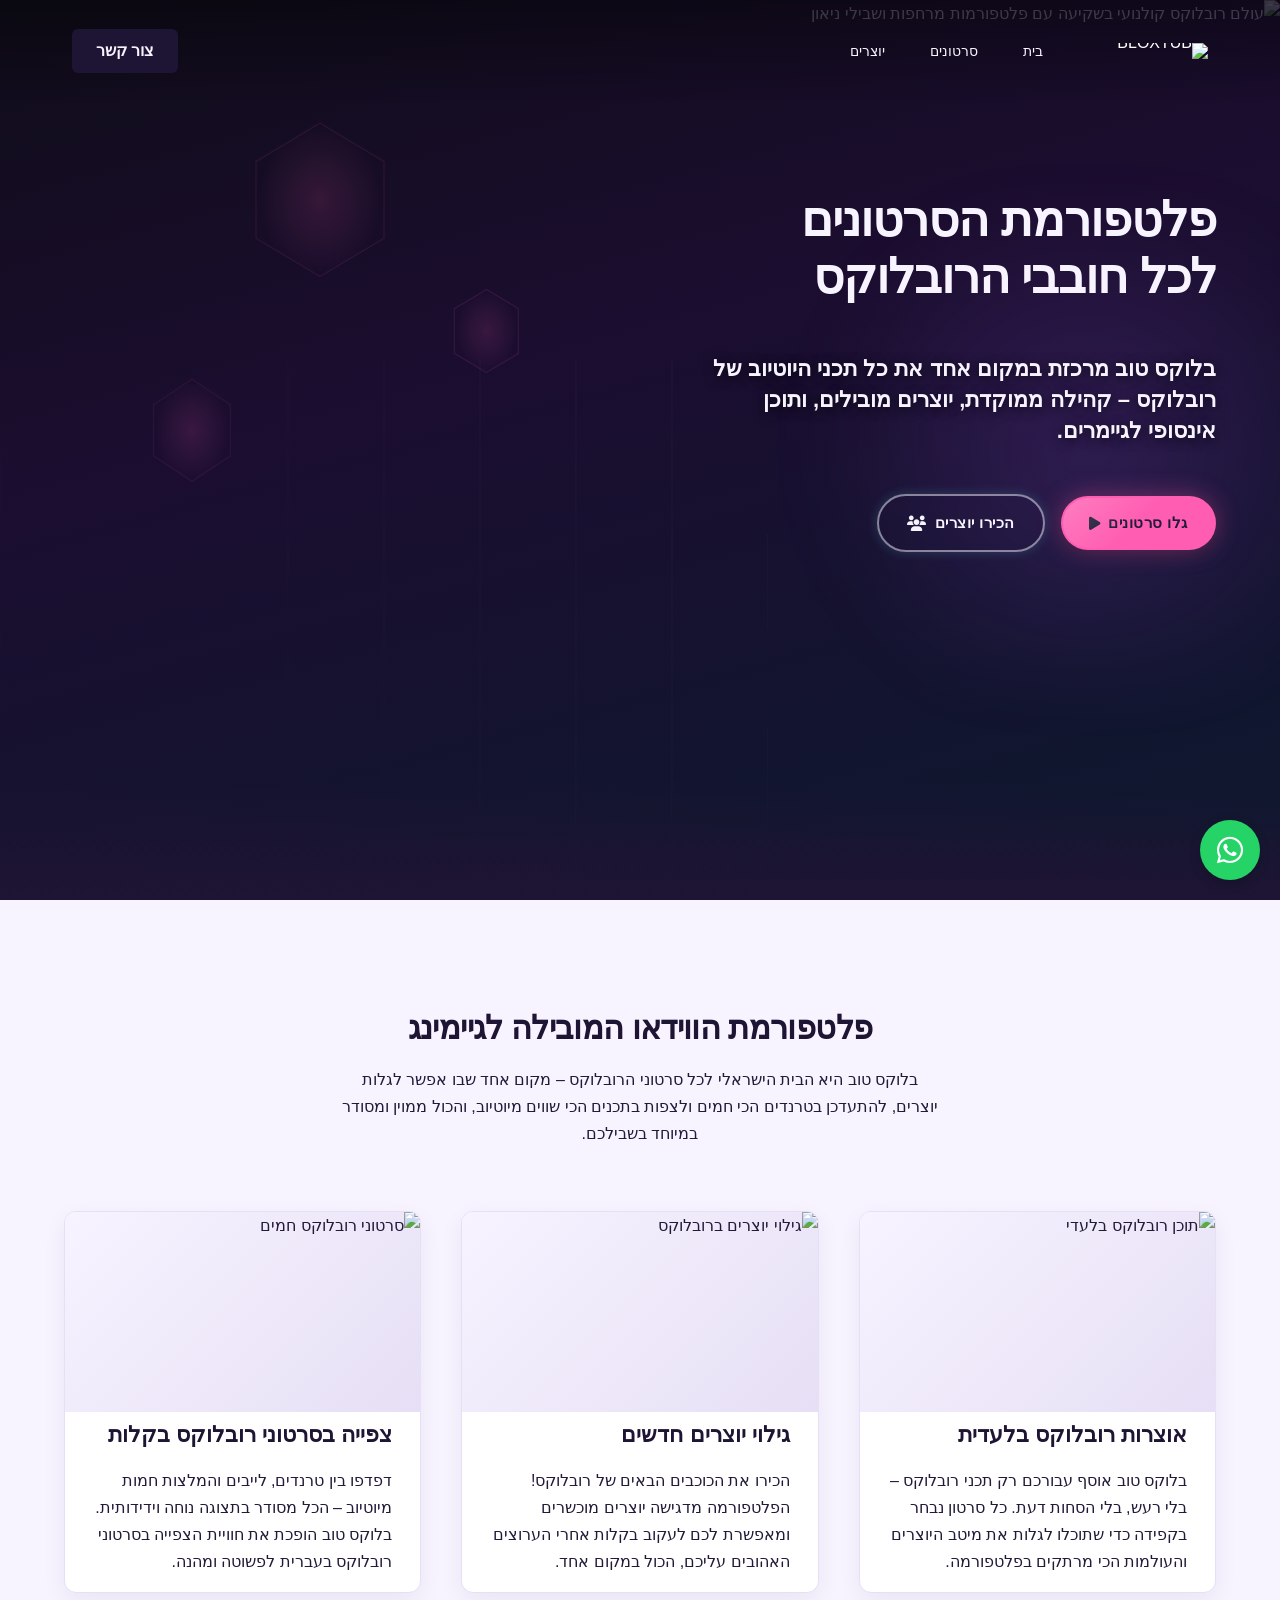
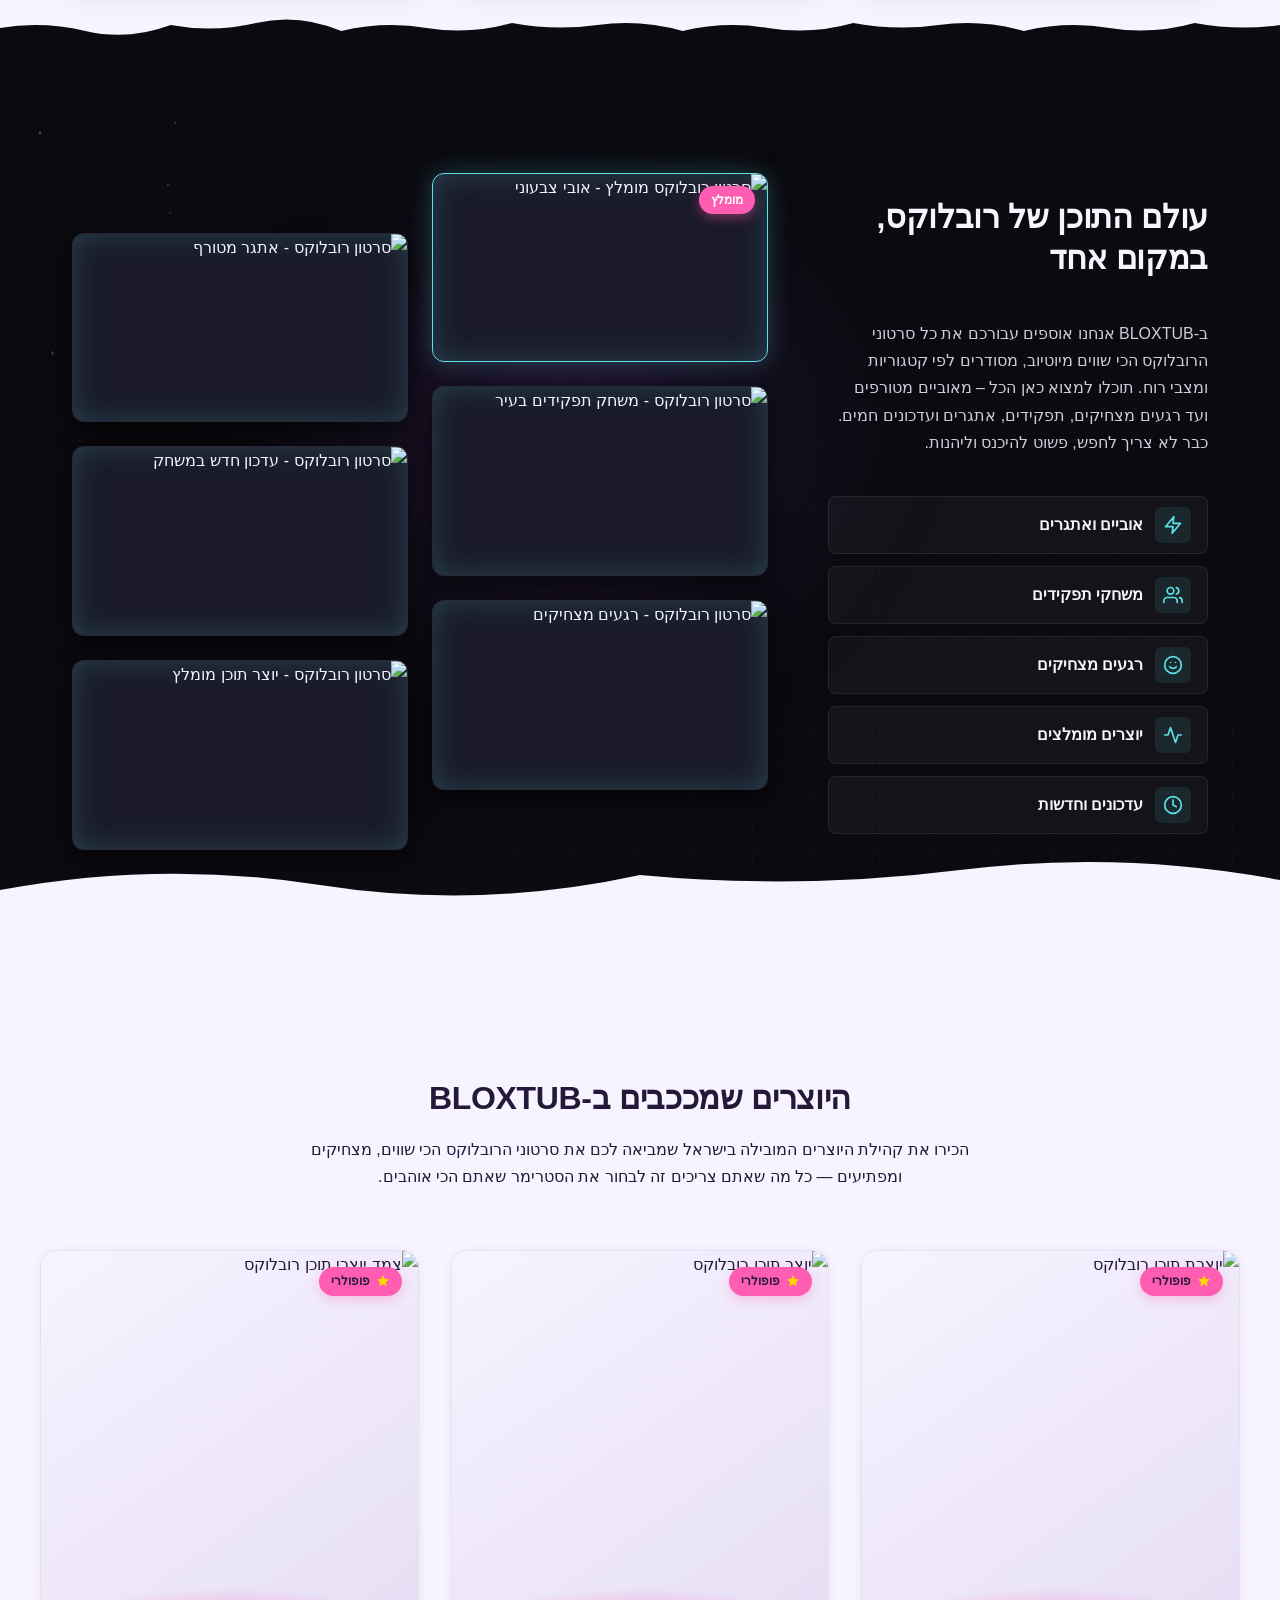
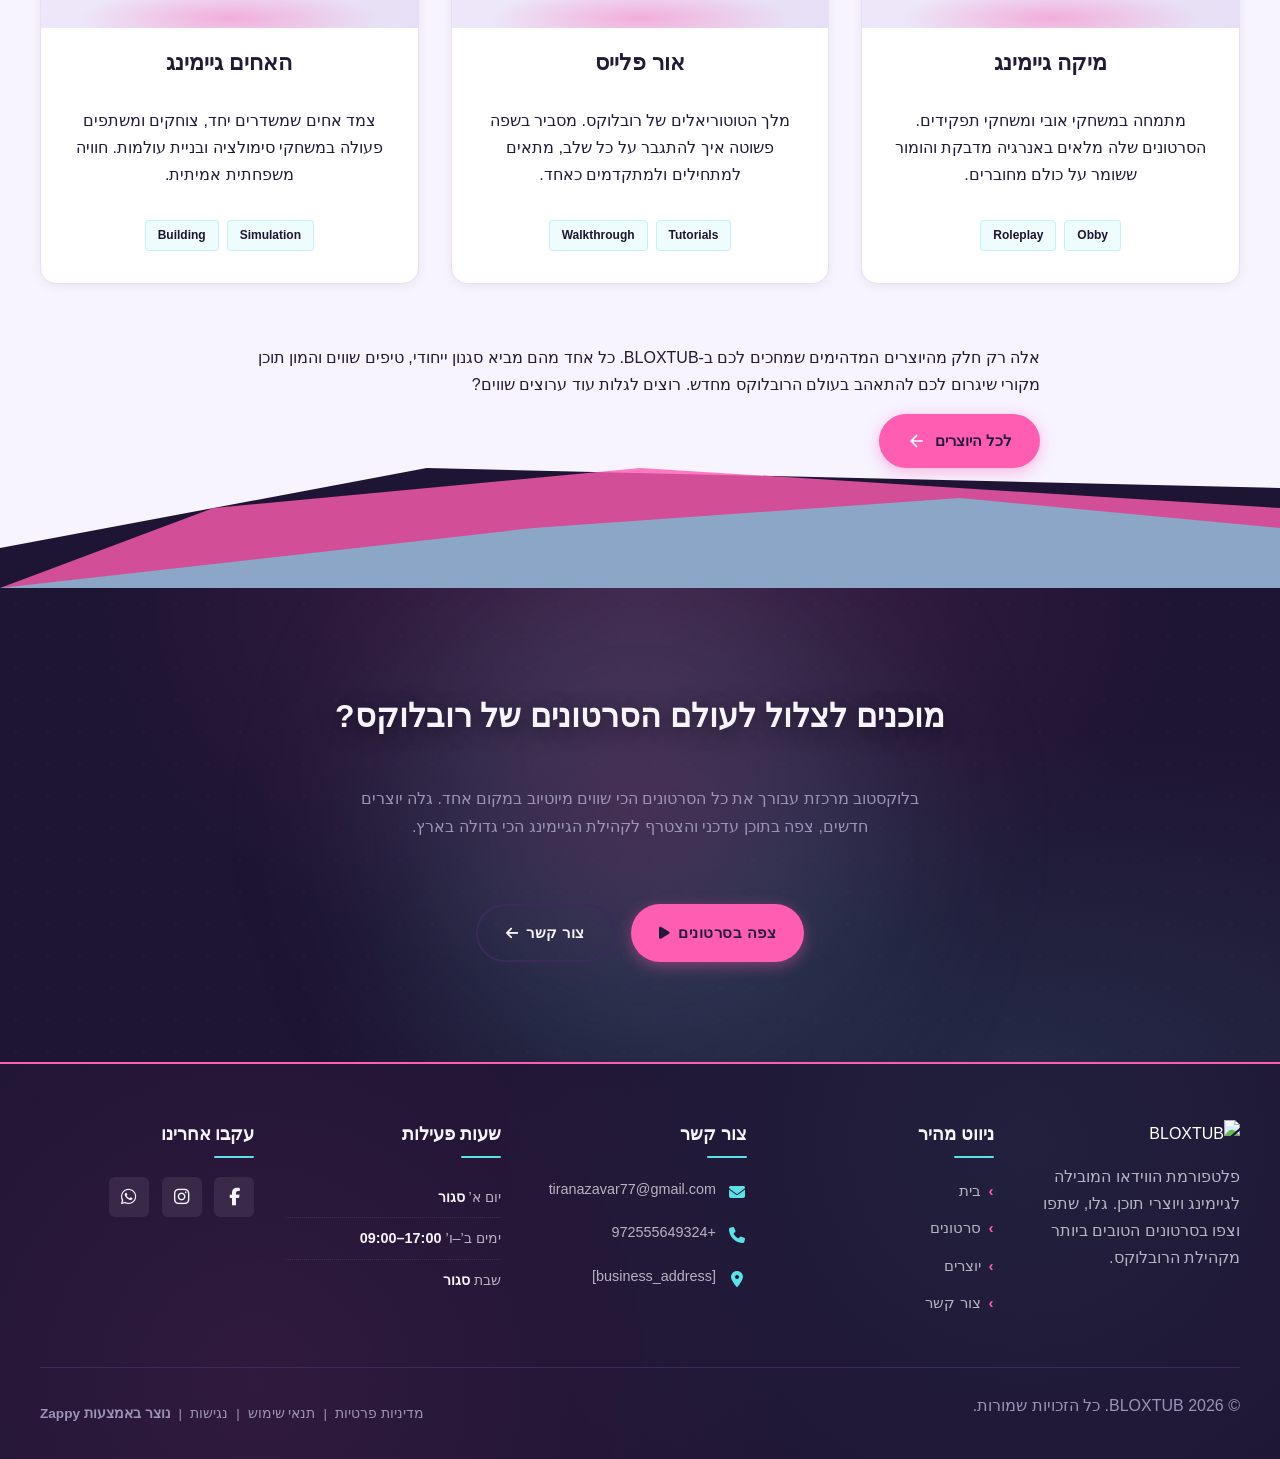
==== commit cdd61c2f: "Background sync: Progressive GitHub Sync" ====
--- a/index.html
+++ b/index.html
@@ -359,7 +359,7 @@
     </svg>
   </button>
   
-  <button class="phone-header-btn" data-phone="[business_phone]" aria-label="Call">
+  <button class="phone-header-btn" data-phone="+972555649324" aria-label="Call">
     <svg width="20" height="20" viewBox="0 0 24 24" fill="currentColor">
       <path d="M22 16.92v3a2 2 0 0 1-2.18 2 19.79 19.79 0 0 1-8.63-3.07 19.5 19.5 0 0 1-6-6 19.79 19.79 0 0 1-3.07-8.67A2 2 0 0 1 4.11 2h3a2 2 0 0 1 2 1.72 12.84 12.84 0 0 0 .7 2.81 2 2 0 0 1-.45 2.11L8.09 9.91a16 16 0 0 0 6 6l1.27-1.27a2 2 0 0 1 2.11-.45 12.84 12.84 0 0 0 2.81.7A2 2 0 0 1 22 16.92z"></path>
     </svg>
@@ -801,7 +801,7 @@
         const phoneLinks = document.querySelectorAll('a[href^="tel:"]');
         const phoneNumber = phoneLinks.length > 0 
           ? phoneLinks[0].getAttribute('href').replace('tel:', '')
-          : '[business_phone]';
+          : '+972555649324';
         
         window.location.href = 'tel:' + phoneNumber;
         console.log('[Navbar] Phone button clicked');
@@ -1157,11 +1157,11 @@
         <ul class="footer-contact">
           <li>
             <span class="contact-icon"><i class="fas fa-envelope"></i></span>
-            <span class="contact-text"><a href="mailto:[business_email]">[business_email]</a></span>
+            <span class="contact-text"><a href="mailto:tiranazavar77@gmail.com">tiranazavar77@gmail.com</a></span>
           </li>
           <li>
             <span class="contact-icon"><i class="fas fa-phone"></i></span>
-            <span class="contact-text"><a href="tel:[business_phone]">[business_phone]</a></span>
+            <span class="contact-text"><a href="tel:+972555649324">+972555649324</a></span>
           </li>
           <li><a href="/"><span class="contact-icon"><i class="fas fa-map-marker-alt"></i></span>
             <span class="contact-text">[business_address]</span></a></li>
@@ -1171,11 +1171,9 @@
       <!-- Business Hours -->
       <div class="footer-col footer-hours-col">
         <h4>שעות פעילות</h4>
-        <ul class="footer-hours">
-          <li><a href="/"><span class="hours-day">ימים א'–ה'</span> <span class="hours-time">09:00–18:00</span></a></li>
-          <li><a href="/"><span class="hours-day">יום ו'</span> <span class="hours-time">09:00–13:00</span></a></li>
-          <li><a href="/"><span class="hours-day">שבת</span> <span class="hours-time">סגור</span></a></li>
-        </ul>
+        <ul class="footer-hours"><li><a href="/"><span class="hours-day">יום א’</span> <span class="hours-time">סגור</span></a></li>
+<li><a href="/"><span class="hours-day">ימים ב’–ו’</span> <span class="hours-time">09:00–17:00</span></a></li>
+<li><a href="/"><span class="hours-day">שבת</span> <span class="hours-time">סגור</span></a></li></ul>
       </div>
 
       <!-- Social Media -->
@@ -1207,7 +1205,7 @@
   </div>
 </footer>
   
-  <a href="https://wa.me/[whatsapp_handle]" class="whatsapp-float" aria-label="WhatsApp">
+  <a href="https://wa.me/+972555649324" class="whatsapp-float" aria-label="WhatsApp">
     <i class="fab fa-whatsapp"></i>
   </a>
   
